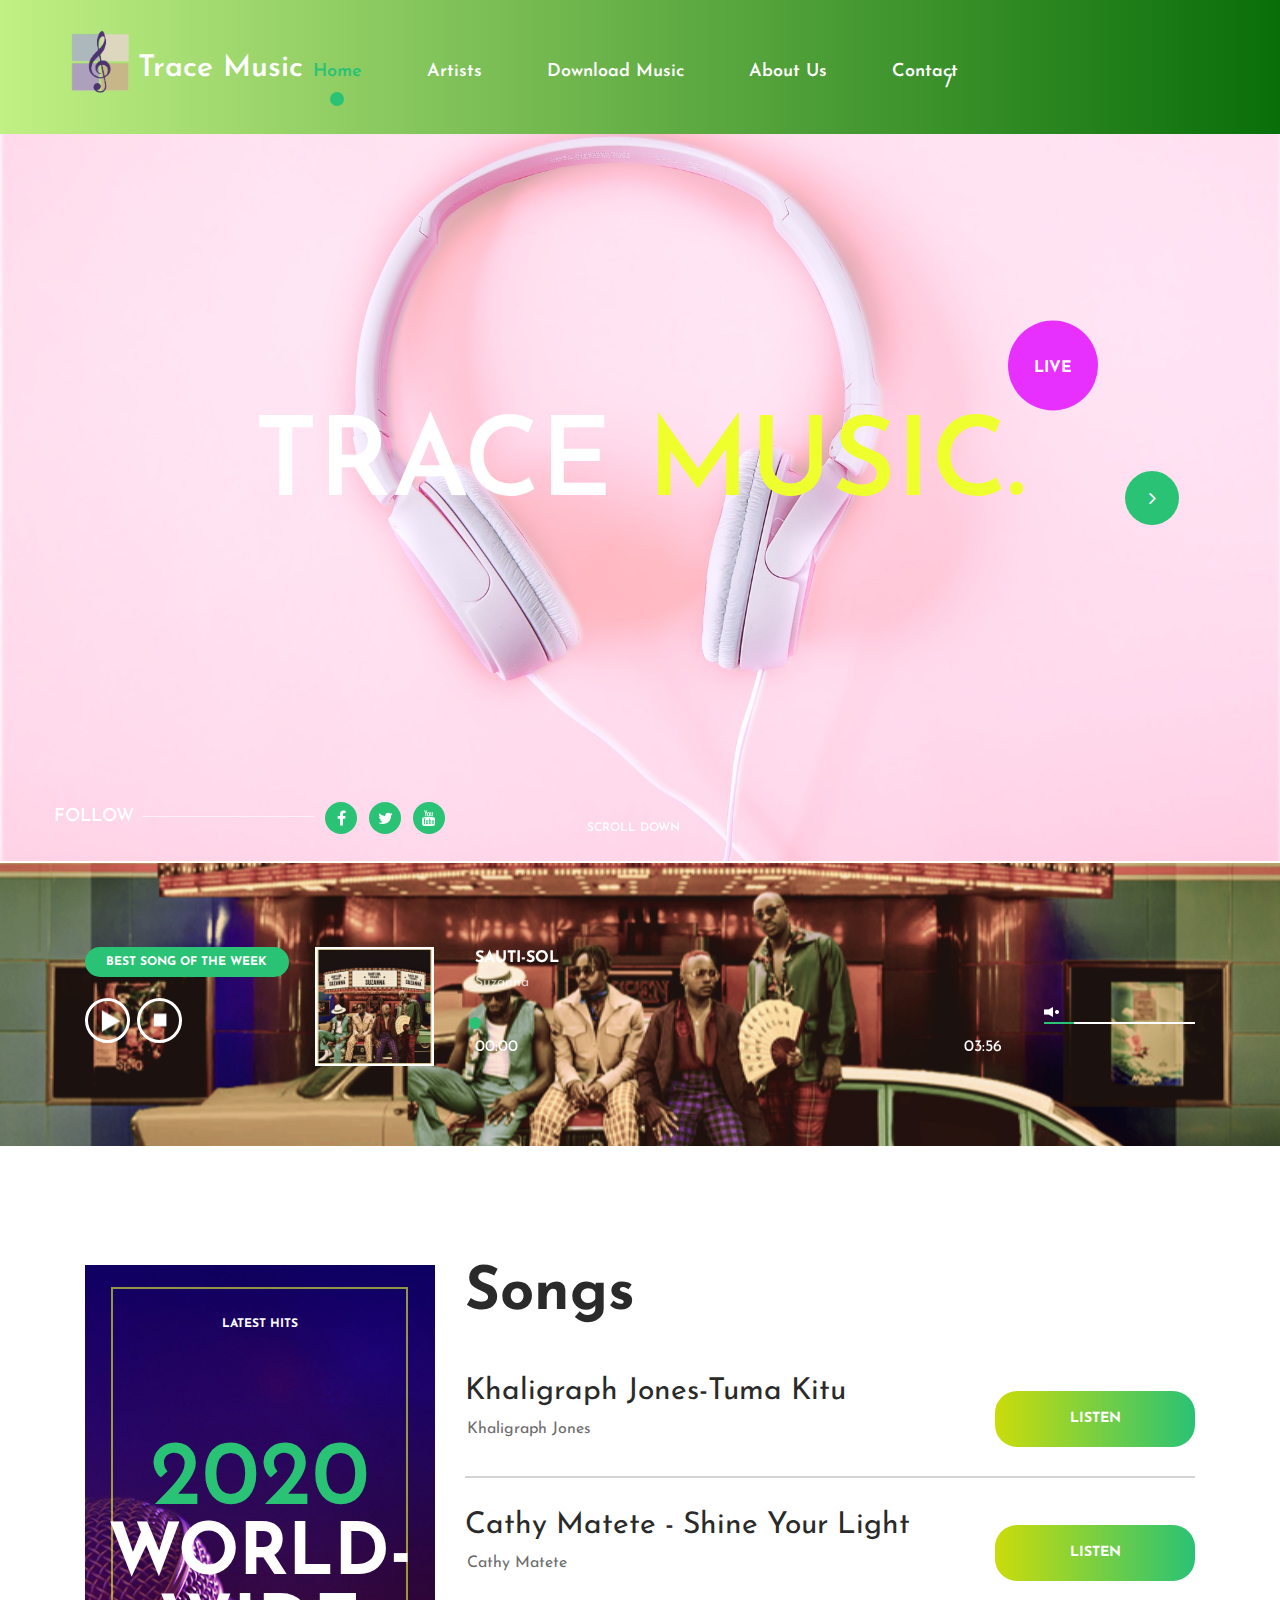
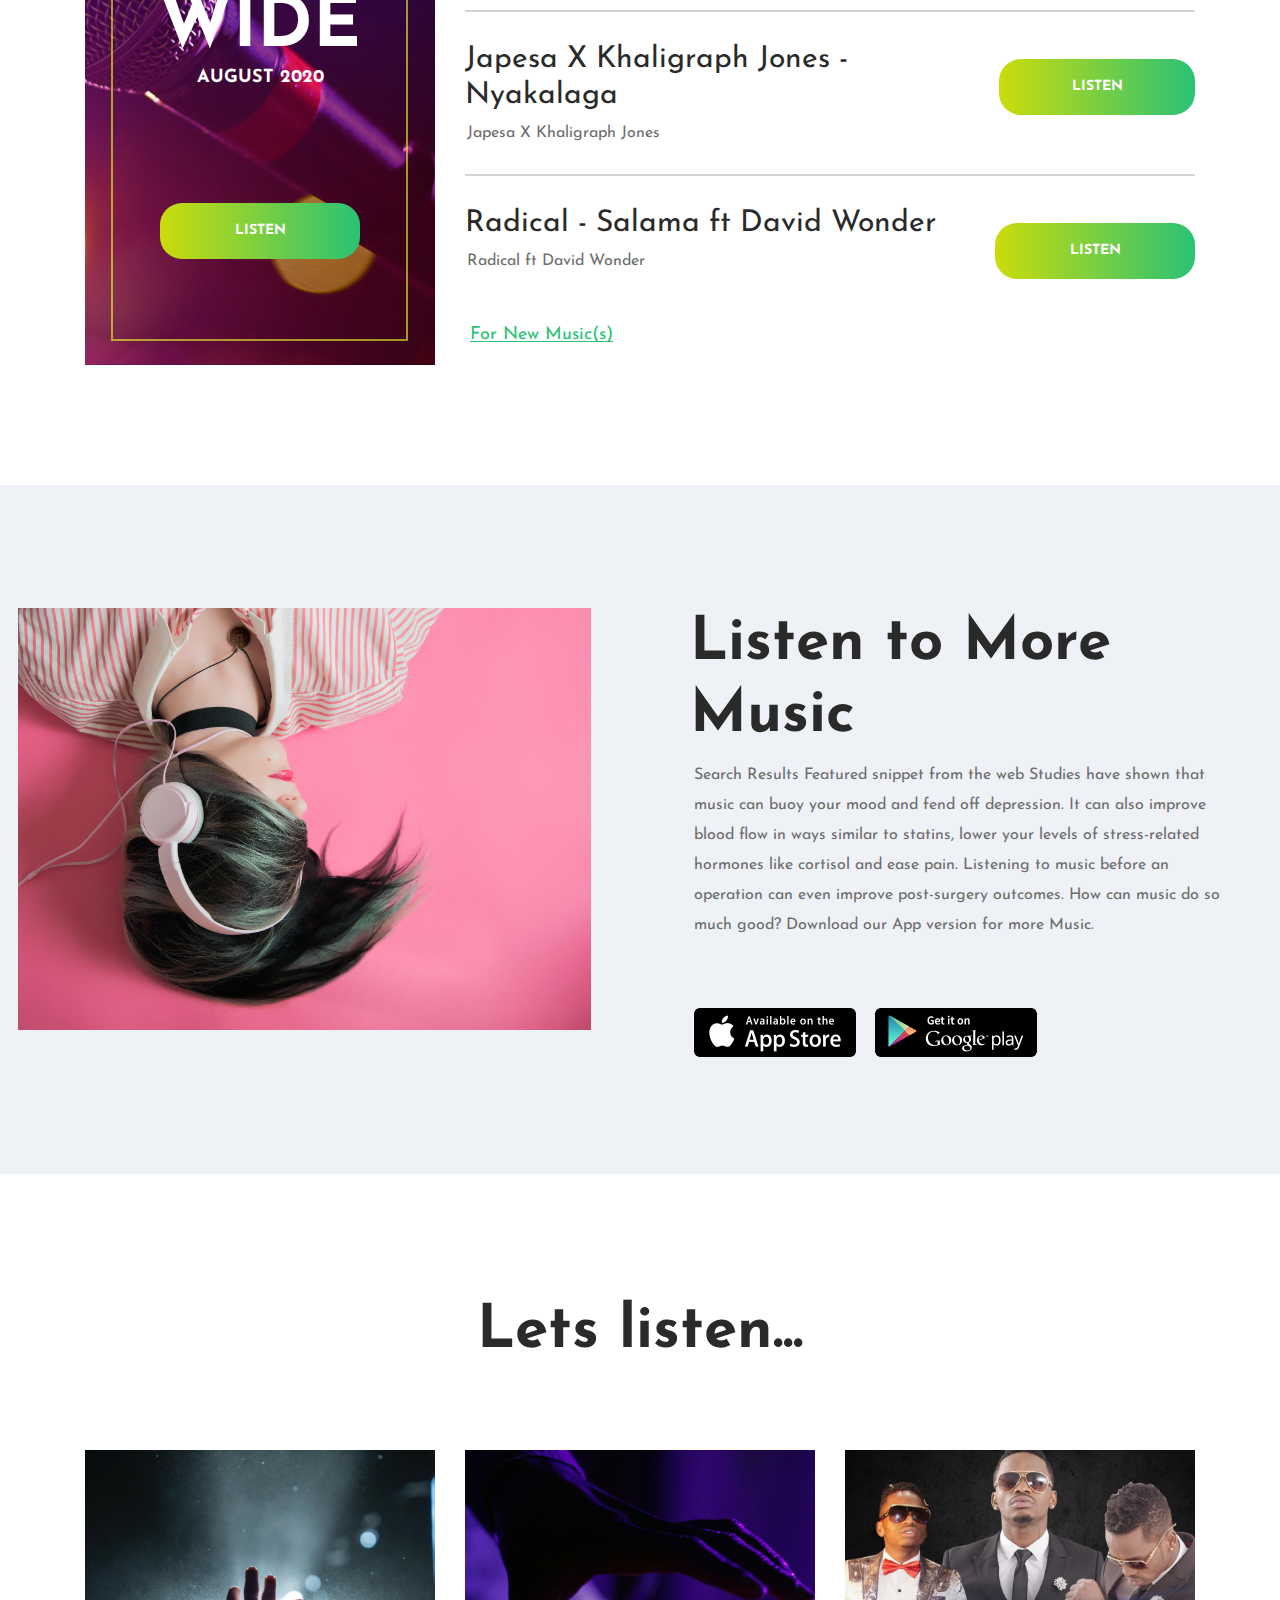
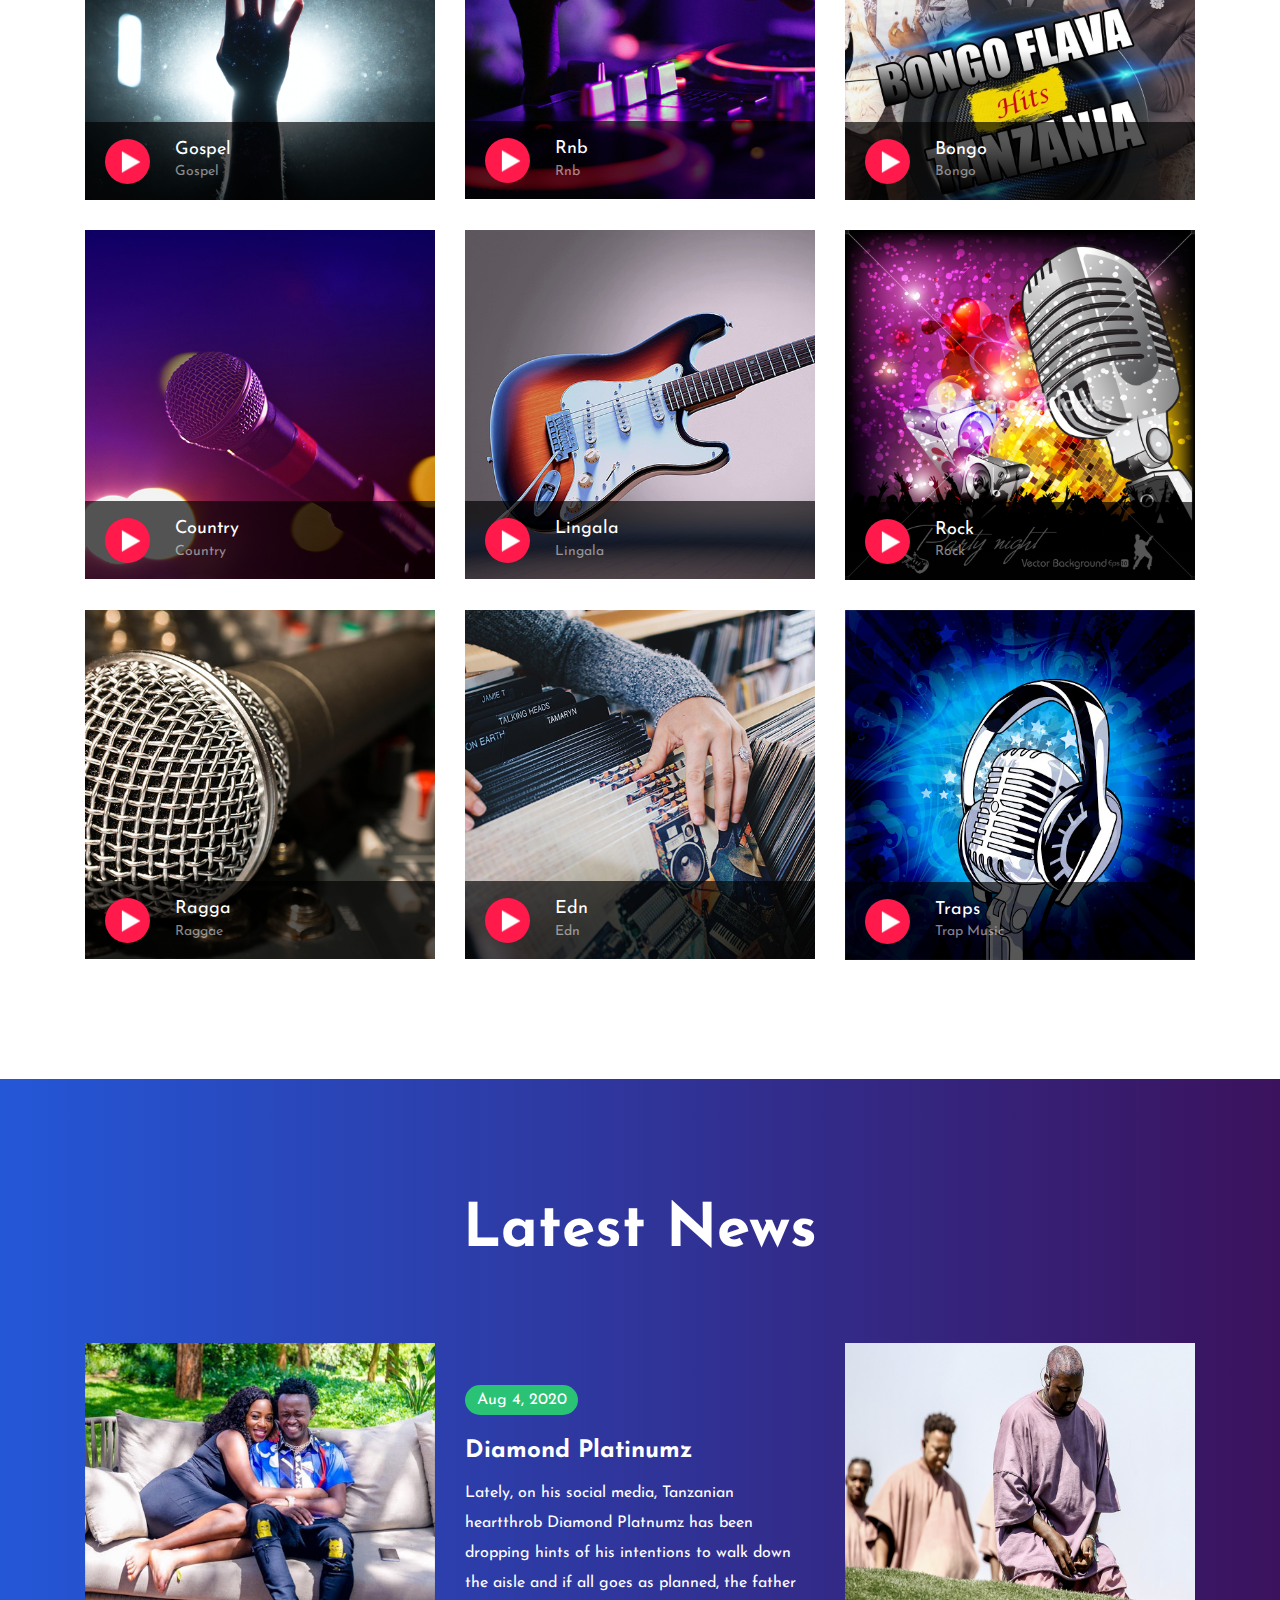
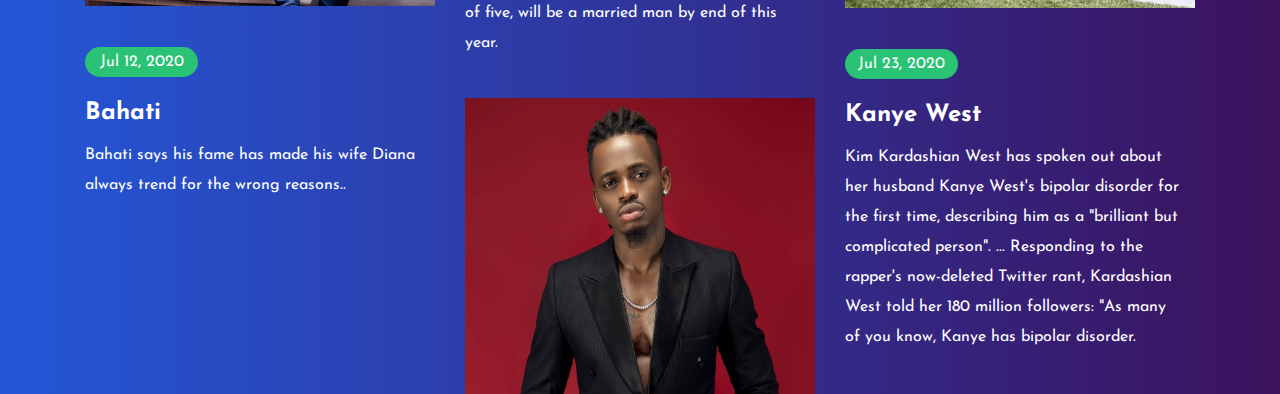
==== index.html @ adf9c8b3 "Update index.html" ====
<!DOCTYPE html>
<html lang="en">
<head>
<title>Music</title>
<meta charset="utf-8">
<meta http-equiv="X-UA-Compatible" content="IE=edge">
<meta name="description" content="Music template project">
<meta name="viewport" content="width=device-width, initial-scale=1">
<link rel="stylesheet" type="text/css" href="styles/bootstrap-4.1.2/bootstrap.min.css">
<link href="plugins/font-awesome-4.7.0/css/font-awesome.min.css" rel="stylesheet" type="text/css">
<link rel="stylesheet" type="text/css" href="plugins/OwlCarousel2-2.3.4/owl.carousel.css">
<link rel="stylesheet" type="text/css" href="plugins/OwlCarousel2-2.3.4/owl.theme.default.css">
<link rel="stylesheet" type="text/css" href="plugins/OwlCarousel2-2.3.4/animate.css">
<link rel="stylesheet" type="text/css" href="styles/main_styles.css">
<link rel="stylesheet" type="text/css" href="styles/responsive.css">
		<link href="//cdn-images.mailchimp.com/embedcode/classic-10_7.css" rel="stylesheet" type="text/css">
	</head>
	<body>
	
	<div class="super_container">
		
		<!-- Header -->
	
		<header class="header">
			<div class="container">
				<div class="row">
					<div class="col">
						<div class="header_content d-flex flex-row align-items-center justify-content-center">
	
							<!-- Logo -->
							<div class="logo">
								<a href="#" class="d-flex flex-row align-items-end justify-content-start">
									<img src="./images/music-logo-png-2338.png" height="70px" width="70px" >

									<!-- <span class="logo_bars d-flex flex-row align-items-end justify-content-between"><span></span><span></span><span></span><span></span><span></span></span> -->
									<span class="logo_text">Trace Music</span>
								</a>
							</div>
	
							<!-- Main Navigation -->
							<nav class="main_nav">
								<ul class="d-flex flex-row align-items-center justify-content-start">
									<li class="active"><a href="./index.html">Home</a></li>
									<li><a href="./artists.html">Artists</a></li>
									<li><a href="#">Download Music</a></li>
									<li><a href="./about.html">About Us</a></li>
									<li><a href="./contact.html">Contact</a></li>
								</ul>
								
						<!-- User area -->
						<div class="log_reg d-flex flex-row align-items-center justify-content-start">
							<ul class="d-flex flex-row align-items-start justify-content-start">
								<li><a href="#"></a></li>
								<li><a href="#"></a></li>
							</ul>

	
								<!-- Hamburger -->
								<div class="hamburger d-flex flex-column align-items-end justify-content-between"><div></div><div></div><div></div></div>
							</div>
						</div>
					</div>
				</div>
			</div>
		</header>
	
		<!-- Menu -->
	
		<div class="menu">
			<div class="menu_container">
				<div class="menu_background"></div>
				<div class="menu_close"><i class="fa fa-times" aria-hidden="true"></i></div>
				<div class="menu_content d-flex flex-column align-items-center justify-content-start">
					<nav class="menu_nav">
						<ul class="d-flex flex-column align-items-center justify-content-start">
							<li><a href="./index.html">Home</a></li>
							<li><a href="./artists.html">Artists</a></li>
							<li><a href="#">Download Music</a></li>
							<li><a href="./about.html">About Us</a></li>
							<li><a href="./contact.html">Contact</a></li>
						</ul>
					</nav>
				</div>
			</div>
		</div>
	
		<!-- Home -->
	
		<div class="home">
			
			<!-- Home Slider -->
			<div class="home_slider_container">
				<div class="owl-carousel owl-theme home_slider">
					
					<!-- Slide -->
					<div class="slide">
						<div class="background_image" style="background-image:url(images/A1.jpg)"></div>
						<div class="home_container">
							<div class="container">
								<div class="row">
									<div class="col">
										<div class="home_content">
											<div class="home_title_container text-center">
												<div class="home_title islive text-center"><h1>Trace <span>Music.</span></h1></div>
											</div>
										</div>
									</div>
								</div>
							</div>
						</div>
					</div>
	
					<!-- Slide -->
					<div class="slide">
						<div class="background_image" style="background-image:url(images/A2.jpg)"></div>
						<div class="home_container">
							<div class="container">
								<div class="row">
									<div class="col">
										<div class="home_content">
											<div class="home_title_container text-center">
												<div class="home_title islive text-center"><h1>Trace <span>Music.</span></h1></div>
											</div>
										</div>
									</div>
								</div>
							</div>
						</div>
					</div>
	
					<!-- Slide -->
					<div class="slide">
						<div class="background_image" style="background-image:url(images/A3.jpg)"></div>
						<div class="home_container">
							<div class="container">
								<div class="row">
									<div class="col">
										<div class="home_content">
											<div class="home_title_container text-center">
												<div class="home_title islive text-center"><h1>Trace <span>Music.</span></h1></div>
											</div>
										</div>
									</div>
								</div>
							</div>
						</div>
					</div>
	
				</div>
	
				<!-- Home Slider Navigation -->
				<div class="home_slider_nav"><i class="fa fa-angle-right" aria-hidden="true"></i></div>
	
				<!-- Home Social -->
				<div class="home_social">
					<div class="d-flex flex-row align-items-center justify-content-start">
						<div class="home_social_text">follow</div>
						<div class="home_social_list">
							<ul class="d-flex flex-row align-items-center justify-content-start">
								<li><a href="#"><i class="fa fa-facebook" aria-hidden="true"></i></a></li>
								<li><a href="#"><i class="fa fa-twitter" aria-hidden="true"></i></a></li>
								<li><a href="#"><i class="fa fa-youtube" aria-hidden="true"></i></a></li>
							</ul>
						</div>
					</div>
				</div>
	
				<!-- Scroll Down -->
				<div class="scroll_down scroll_down_link" data-scroll-to=".tours">
					<a href="#"></a>
					<div class="d-flex flex-row align-items-center justify-content-start">
						<div>scroll down</div>
						<div class="scroll_arrows d-flex flex-column align-items-start justify-content-start">
							<img src="images/arrow_down.png" alt="">
							<img src="images/arrow_down.png" alt="">
						</div>
					</div>
				</div>
	
			</div>
		</div>
	
		<!-- Song -->
	
		<div class="song">
			<div class="parallax_background parallax-window" data-parallax="scroll" data-image-src="images/suzan.png" data-speed="0.8"></div>
			<div class="container">
				<div class="row">
					<div class="col">
						<div class="song_content">
	
							<!-- Player -->
							<div class="single_player_container">
								<div class="single_player d-flex flex-row align-items-center justify-content-start">
									<div id="jplayer_1" class="jp-jplayer"></div>
									<div id="jp_container_1" class="jp-audio" role="application" aria-label="media player">
										<div class="jp-gui jp-interface d-flex flex-lg-row flex-column align-items-start justify-content-start">
	
											<!-- Player Controls -->
											<div class="player_controls_box d-flex flex-row align-items-start justify-content-start">
												<div class="order-lg-1 order-2">
													<div class="player_title">Best song of the Week</div>
													<div class="jp-controls-holder player_controls ml-auto d-flex flex-row align-items-start justify-content-start">
														<button class="jp-play player_button" tabindex="0"></button>
														<button class="jp-stop player_button" tabindex="0"></button>
													</div>
												</div>
												<div class="song_image ml-lg-auto order-lg-2 order-1"><img src="images/suzana.jpg" alt=""></div>
											</div>
	
											<!-- Progress Bar -->
											<div class="player_bars d-flex flex-row align-items-start justify-content-start">
												<div class="player_progress_box">
													<div class="jp-current-time" role="timer" aria-label="time">00:00</div>
													<div class="song_info">
														<div class="jp-artist" aria-label="title">Sauti-sol</div>
														<div class="jp-title" aria-label="title"></div>
													</div>
													<div class="jp-progress">
														<div class="jp-seek-bar">
															<div>
																<div class="jp-play-bar"><span></span></div>
															</div>
														</div>
													</div>
													<div class="jp-duration ml-auto" role="timer" aria-label="duration">03:57</div>
												</div>
	
												<!-- Volume Controls -->
												<div class="jp-volume-controls ml-lg-auto">
													<div class="mute_button">
														<button class="jp-mute" tabindex="0"></button>
													</div>
													<div class="d-flex flex-row align-items-center justify-content-start">
														<div class="jp-volume-bar">
															<div>
																<div class="jp-volume-bar-value"></div>
															</div>
														</div>
													</div>
												</div>
											</div>
											
										</div>
										<div class="jp-no-solution">
											<span>Update Required</span>
											To play the media you will need to either update your browser to a recent version or update your <a href="http://get.adobe.com/flashplayer/" target="_blank">Flash plugin</a>
										</div>
									</div>
								</div>
							</div>
	
						</div>
					</div>
				</div>
			</div>
		</div>
	
		<!-- New Heats -->
	
		<div class="tours">
			<div class="container">
				<div class="row row-lg-eq-height">
					
					<!-- Add -->
					<div class="col-lg-4 order-lg-1 order-2 tours_col">
						<div class="extra d-flex flex-column align-items-center justify-content-between">
							<div class="background_image" style="background-image:url(images/extra_1.jpg)"></div>
							<div class="extra_frame"></div>
							<div class="extra_text">Latest Hits</div>
							<div class="extra_title_container">
								<div class="extra_year">2020</div>
								<div class="extra_title">World-Wide</div>
								<div class="extra_subtitle">August 2020</div>
							</div>
							<div class="button extra_button"><a href="#">Listen</a></div>
						</div>
					</div>
	
					<!-- Tours Content -->
					<div class="col-lg-8 order-lg-2 order-1">
						<div class="tours_content">
							<div class="section_title"><h1>Songs</h1></div>
							<div class="tours_list_container">
								<ul class="tours_list">
	
									<!-- Tour -->
									<li class="d-flex flex-row align-items-start justify-content-start">
										<div class="tour_info">
											<div class="tour_date">Khaligraph Jones-Tuma Kitu</div>
											<div class="tour_name"><a href="#">Khaligraph Jones</a></div>
										</div>
										<div class="button tour_button ml-auto"><a href="#">Listen</a></div>
									</li>
	
									<!-- Tour -->
									<li class="d-flex flex-row align-items-start justify-content-start">
										<div class="tour_info">
											<div class="tour_date">Cathy Matete - Shine Your Light</div>
											<div class="tour_name"><a href="#">Cathy Matete</a></div>
										</div>
										<div class="button tour_button ml-auto"><a href="#">Listen</a></div>
									</li>
	
									<!-- Tour -->
									<li class="d-flex flex-row align-items-start justify-content-start">
										<div class="tour_info">
											<div class="tour_date">Japesa X Khaligraph Jones - Nyakalaga</div>
											<div class="tour_name"><a href="#">Japesa X Khaligraph Jones</a></div>
										</div>
										<div class="button tour_button ml-auto"><a href="#">Listen</a></div>
									</li>
	
									<!-- Tour -->
									<li class="d-flex flex-row align-items-start justify-content-start">
										<div class="tour_info">
											<div class="tour_date">Radical - Salama ft David Wonder</div>
											<div class="tour_name"><a href="#">Radical ft David Wonder</a></div>
										</div>
										<div class="button tour_button ml-auto"><a href="#">Listen</a></div>
									</li>
	
								</ul>
							</div>
							<div class="tours_link"><a href="#">For New Music(s)</a></div>
						</div>
					</div>
	
				</div>
			</div>
		</div>
	
		<!-- App -->
	
		<div class="app">
			<div class="container">
				<div class="row row-lg-eq-height">
					
					<!-- App Image -->
					<div class="col-lg-6 order-lg-1 order-2 app_col">
						<div class="app_image">
							<img src="images/elis.jpg" alt="">
						</div>
					</div>
	
					<!-- App Content -->
					<div class="col-lg-6 order-lg-2 order-1">
						<div class="app_content d-flex flex-column align-items-start justify-content-center">
							<div class="section_title"><h1>Listen to More Music</h1></div>
							<div class="app_text">
								<p>Search Results
									Featured snippet from the web
									Studies have shown that music can buoy your mood and fend off depression. 
									It can also improve blood flow in ways similar to statins, 
									lower your levels of stress-related hormones like cortisol and ease pain.
									 Listening to music before an operation can even improve post-surgery outcomes. 
									 How can music do so much good? Download our App version for more Music.</p>
							</div>
							<div class="stores d-flex flex-row align-items-start justify-content-start flex-wrap">
								<div class="store"><a href="#"><img src="images/appstore.png" alt=""></a></div>
								<div class="store"><a href="#"><img src="images/googleplay.png" alt=""></a></div>
							</div>
						</div>
					</div>
	
				</div>
			</div>
		</div>
	
		<!-- Featured -->
	
		<div class="featured">
			<div class="container">
				<div class="row">
					<div class="col">
						<div class="section_title text-center"><h1>Lets listen...</h1></div>
						<div class="featured_list">
							<div id="jplayer_2" class="jp-jplayer"></div>
							<div id="jp_container_2" class="jp-audio" role="application" aria-label="media player">
								<div class="jp-type-playlist">
									<div class="jp-playlist">
										<ul class="d-flex flex-row align-items-start justify-content-start flex-wrap">
											<li></li>
										</ul>
									</div>
									<div class="jp-no-solution">
										<span>Update Required</span>
										To play the media you will need to either update your browser to a recent version or update your <a href="http://get.adobe.com/flashplayer/" target="_blank">Flash plugin</a>
									</div>
								</div>
							</div>
						</div>
					</div>
				</div>
			</div>
		</div>
	
		<!-- News -->
	
		<div class="news">
			<div class="container">
				<div class="row">
					<div class="col">
						<div class="section_title"><h1>Latest News</h1></div>
					</div>
				</div>
				<div class="row news_row">
					
					<!-- News Post -->
					<div class="col-xl-4 col-md-6">
						<div class="news_post image_top">
							<div class="news_post_image"><img src="images/bahati.jpg" alt=""></div>
							<div class="news_post_content">
								<div class="news_post_date"><a href="#">Jul 12, 2020</a></div>
								<div class="news_post_title"><a href="#">Bahati</a></div>
								<div class="news_post_text">
									<p>Bahati says his fame has made his wife Diana always trend for the wrong reasons..</p>
								</div>
							</div>
						</div>
					</div>
	
					<!-- News Post -->
					<div class="col-xl-4 col-md-6">
						<div class="news_post image_bottom d-flex flex-column align-items-start justify-content-start">
							<div class="news_post_content order-md-1 order-2">
								<div class="news_post_date"><a href="#">Aug 4, 2020</a></div>
								<div class="news_post_title"><a href="#">Diamond Platinumz</a></div>
								<div class="news_post_text">
									<p>Lately, on his social media, Tanzanian heartthrob Diamond Platnumz has been dropping hints of his intentions to walk down the aisle and if all goes as planned, the father of five, will be a married man by end of this year.</p>
								</div>
							</div>
							<div class="news_post_image order-md-2 order-1"><img src="images/diamond.jpg" alt="" height="300px" width="350px" ></div>
						</div>
					</div>
	
					<!-- News Post -->
					<div class="col-xl-4 col-md-6">
						<div class="news_post image_top">
							<div class="news_post_image"><img src="images/Kanye.jpg" alt="" height="265px" ></div>
							<div class="news_post_content">
								<div class="news_post_date"><a href="#">Jul 23, 2020</a></div>
								<div class="news_post_title"><a href="#">Kanye West</a></div>
								<div class="news_post_text">
									<p> Kim Kardashian West has spoken out about her husband Kanye West's bipolar disorder for the first time, describing him as a "brilliant but complicated person". ... Responding to the rapper's now-deleted Twitter rant, Kardashian West told her 180 million followers: "As many of you know, Kanye has bipolar disorder.</p>
								</div>
							</div>
						</div>
					</div>
	
				</div>
			</div>
		</div>
	
		<!-- Newsletter -->
	
		<div class="newsletter">
			<div class="container">
				<div class="row">
	
					<!-- Newsletter Content -->
					<div class="col-xl-6">
						<div class="newsletter_content">
							<div class="section_title"><h1>Subscribe & Follow</h1></div>
							<div class="newsletter_text">
								<p>For more latest Songs & News.</p>
							</div>
						</div>
					</div>
	
					<!-- Newsletter Form -->
					<div class="col-xl-6 nl_col">
						<div class="newsletter_form_container d-flex flex-column align-items-start justify-content-end">
							<form class="newsletter_form" id="newsletter_form" action="https://gmail.us17.list-manage.com/subscribe/post?u=3d4087a018fce407a1837aebe&amp;id=153ac9eb6b" method="post" id="mc-embedded-subscribe-form" name="mc-embedded-subscribe-form" class="validate" target="_blank" novalidate>
								<div class="d-flex flex-row align-items-start justify-content-between">
									<input type="email" class="newsletter_input" placeholder="Your E-mail" required="required" value="" name="EMAIL" class="required email" id="mce-EMAIL">
									<button class="button newsletter_button"><span>subscribe</span></button>
								</div>
							</form>
						</div>
					</div>
	
				</div>
			</div>
		</div>
	
		<!-- Footer -->
	
		<footer class="footer">
			<div class="background_image" style="background-image:url(images/Sauti-sol-5.jpg)"></div>
			<div class="footer_content">
				<div class="container">
					<div class="row">
						<div class="col text-center">
	
							<!-- Logo -->
							<div class="logo">
								<a href="#" class="d-flex flex-row align-items-end justify-content-start">
									<img src="./about-images/oooh.png" height="70px" width="70px" style="padding-bottom: -20px;">
									<span class="logo_text">Trace Music</span>
								</a>
							</div>
	
							<!-- Footer Social -->
							<div class="footer_social">
								<ul class="d-flex flex-row align-items-center justify-content-center">
									<li><a href="#"><i class="fa fa-pinterest" aria-hidden="true"></i></a></li>
									<li><a href="#"><i class="fa fa-facebook" aria-hidden="true"></i></a></li>
									<li><a href="#"><i class="fa fa-twitter" aria-hidden="true"></i></a></li>
									<li><a href="#"><i class="fa fa-dribbble" aria-hidden="true"></i></a></li>
									<li><a href="#"><i class="fa fa-behance" aria-hidden="true"></i></a></li>
								</ul>
							</div>
						</div>
					</div>
				</div>
			</div>
			<div class="footer_bar">
				<div class="container">
					<div class="row">
						<div class="col">
							<div class="copyright text-center"><!-- Link back to Colorlib can't be removed. Template is licensed under CC BY 3.0. -->
								Copyright &copy;<script>document.write(new Date().getFullYear());</script> All rights reserved | This Website is made with <i class="fa fa-heart-o" aria-hidden="true"></i> Team <a href="https://github.com/Joseph-Odhiambo" target="_blank">Trace Music</a>
								<!-- Link back to Colorlib can't be removed. Template is licensed under CC BY 3.0. --></div>
						</div>
					</div>
				</div>
			</div>
				
		</footer>
	</div>
	  
	<!-- Optional JavaScript -->
	<!-- jQuery first, then Popper.js, then Bootstrap JS -->
	<script src="https://code.jquery.com/jquery-3.3.1.slim.min.js" integrity="sha384-q8i/X+965DzO0rT7abK41JStQIAqVgRVzpbzo5smXKp4YfRvH+8abtTE1Pi6jizo" crossorigin="anonymous"></script>
	<script src="https://cdnjs.cloudflare.com/ajax/libs/popper.js/1.14.7/umd/popper.min.js" integrity="sha384-UO2eT0CpHqdSJQ6hJty5KVphtPhzWj9WO1clHTMGa3JDZwrnQq4sF86dIHNDz0W1" crossorigin="anonymous"></script>
	<script src="https://stackpath.bootstrapcdn.com/bootstrap/4.3.1/js/bootstrap.min.js" integrity="sha384-JjSmVgyd0p3pXB1rRibZUAYoIIy6OrQ6VrjIEaFf/nJGzIxFDsf4x0xIM+B07jRM" crossorigin="anonymous"></script>

<script src="./js/jquery-3.3.1.min.js"></script>
<script src="plugins/greensock/TweenMax.min.js"></script>
<script src="plugins/greensock/TimelineMax.min.js"></script>
<script src="plugins/scrollmagic/ScrollMagic.min.js"></script>
<script src="plugins/greensock/animation.gsap.min.js"></script>
<script src="plugins/greensock/ScrollToPlugin.min.js"></script>
<script src="plugins/OwlCarousel2-2.3.4/owl.carousel.js"></script>
<script src="plugins/jPlayer/jquery.jplayer.min.js"></script>
<script src="plugins/jPlayer/jplayer.playlist.min.js"></script>
<script src="plugins/easing/easing.js"></script>
<script src="plugins/progressbar/progressbar.min.js"></script>
<script src="plugins/parallax-js-master/parallax.min.js"></script>
<script src="plugins/scrollTo/jquery.scrollTo.min.js"></script>
<script src="./js/custom.js"></script>
</body>
</html>
---- styles/main_styles.css ----
@charset "utf-8";
/* CSS Document */

/******************************

[Table of Contents]

1. Fonts
2. Body and some general stuff
3. Header
4. Menu
5. Home
6. Song
7. Tours
8. App
9. Featured
10. News
11. Newsletter
12. Footer


******************************/

/***********
1. Fonts
***********/

@import url('https://fonts.googleapis.com/css?family=Josefin+Sans:300,400,600,700');

/*********************************
2. Body and some general stuff
*********************************/

*
{
	margin: 0;
	padding: 0;
	-webkit-font-smoothing: antialiased;
	-webkit-text-shadow: rgba(0,0,0,.01) 0 0 1px;
	text-shadow: rgba(0,0,0,.01) 0 0 1px;
}
body
{
	font-family: 'Josefin Sans', sans-serif;
	font-size: 14px;
	font-weight: 400;
	background: #FFFFFF;
	color: #a5a5a5;
}
div
{
	display: block;
	position: relative;
	-webkit-box-sizing: border-box;
    -moz-box-sizing: border-box;
    box-sizing: border-box;
}
ul
{
	list-style: none;
	margin-bottom: 0px;
}
p
{
	font-family: 'Josefin Sans', sans-serif;
	font-size: 16px;
	line-height: 1.875;
	font-weight: 400;
	color: #6d6d6d;
	-webkit-font-smoothing: antialiased;
	-webkit-text-shadow: rgba(0,0,0,.01) 0 0 1px;
	text-shadow: rgba(0,0,0,.01) 0 0 1px;
}
p a
{
	display: inline;
	position: relative;
	color: inherit;
	border-bottom: solid 1px #ffa07f;
	-webkit-transition: all 200ms ease;
	-moz-transition: all 200ms ease;
	-ms-transition: all 200ms ease;
	-o-transition: all 200ms ease;
	transition: all 200ms ease;
}
p:last-of-type
{
	margin-bottom: 0;
}
a
{
	-webkit-transition: all 200ms ease;
	-moz-transition: all 200ms ease;
	-ms-transition: all 200ms ease;
	-o-transition: all 200ms ease;
	transition: all 200ms ease;
}
a, a:hover, a:visited, a:active, a:link
{
	text-decoration: none;
	-webkit-font-smoothing: antialiased;
	-webkit-text-shadow: rgba(0,0,0,.01) 0 0 1px;
	text-shadow: rgba(0,0,0,.01) 0 0 1px;
}
p a:active
{
	position: relative;
	color: #FF6347;
}
p a:hover
{
	color: #FFFFFF;
	background: #ffa07f;
}
p a:hover::after
{
	opacity: 0.2;
}
::selection
{
	background: rgba(42,194,117,0.9);
	color: #ffffff;
}
h1{font-size: 48px;}
h2{font-size: 36px;}
h3{font-size: 24px;}
h4{font-size: 18px;}
h5{font-size: 14px;}
h1, h2, h3, h4, h5, h6
{
	font-family: 'Josefin Sans', sans-serif;
	-webkit-font-smoothing: antialiased;
	-webkit-text-shadow: rgba(0,0,0,.01) 0 0 1px;
	text-shadow: rgba(0,0,0,.01) 0 0 1px;
	line-height: 1.2;
	color: #2a2a2a;
	font-weight: 700;
}
img
{
	max-width: 100%;
}
button:active
{
	outline: none;
}
.form-control
{
	color: #db5246;
}
section
{
	display: block;
	position: relative;
	box-sizing: border-box;
}
.clear
{
	clear: both;
}
.clearfix::before, .clearfix::after
{
	content: "";
	display: table;
}
.clearfix::after
{
	clear: both;
}
.clearfix
{
	zoom: 1;
}
.float_left
{
	float: left;
}
.float_right
{
	float: right;
}
.trans_200
{
	-webkit-transition: all 200ms ease;
	-moz-transition: all 200ms ease;
	-ms-transition: all 200ms ease;
	-o-transition: all 200ms ease;
	transition: all 200ms ease;
}
.trans_300
{
	-webkit-transition: all 300ms ease;
	-moz-transition: all 300ms ease;
	-ms-transition: all 300ms ease;
	-o-transition: all 300ms ease;
	transition: all 300ms ease;
}
.trans_400
{
	-webkit-transition: all 400ms ease;
	-moz-transition: all 400ms ease;
	-ms-transition: all 400ms ease;
	-o-transition: all 400ms ease;
	transition: all 400ms ease;
}
.trans_500
{
	-webkit-transition: all 500ms ease;
	-moz-transition: all 500ms ease;
	-ms-transition: all 500ms ease;
	-o-transition: all 500ms ease;
	transition: all 500ms ease;
}
.fill_height
{
	height: 100%;
}
.super_container
{
	width: 100%;
	overflow: hidden;
}
.prlx_parent
{
	overflow: hidden;
}
.prlx
{
	height: 130% !important;
}
.parallax-window
{
    min-height: 400px;
    background: transparent;
}
.parallax_background
{
	position: absolute;
	top: 0;
	left: 0;
	width: 100%;
	height: 100%;
}
.background_image
{
	position: absolute;
	top: 0;
	left: 0;
	width: 100%;
	height: 100%;
	background-repeat: no-repeat;
	background-size: cover;
	background-position: center center;
}
.nopadding
{
	padding: 0px !important;
}
.owl-carousel,
.owl-carousel .owl-stage-outer,
.owl-carousel .owl-stage,
.owl-carousel .owl-item
{
	height: 100%;
}
.slide
{
	height: 100%;
}
.button
{
	position: relative;
	overflow: hidden;
	width: 200px;
    height: 56px;
    border-radius: 22px;
    border: none;
    outline: none;
    cursor: pointer;
    text-align: center;
}
.button::after
{
	display: block;
	position: absolute;
	top: 0;
	left: -100%;
	width: 200%;
	height: 100%;
	background-color: #2ac275;
	background-image: linear-gradient(to right, #2ac275, #cbdc0b, #2ac275);
	background: #2ac275;
	background: linear-gradient(to right, #2ac275, #cbdc0b, #2ac275);
	content: '';
	z-index: 0;
	-webkit-transition: all 400ms ease;
	-moz-transition: all 400ms ease;
	-ms-transition: all 400ms ease;
	-o-transition: all 400ms ease;
	transition: all 400ms ease;
}
.button:hover::after
{
	left: 0;
}
.button a
{
	position: relative;
	font-size: 14px;
    font-weight: 700;
    color: #ffffff;
    text-transform: uppercase;
    z-index: 1;
    line-height: 56px;
}
.button span
{
	position: relative;
	font-size: 14px;
    font-weight: 700;
    color: #ffffff;
    line-height: 56px;
    text-transform: uppercase;
	z-index: 1;
}
.section_title h1
{
	font-size: 60px;
}

/*********************************
3. Header
*********************************/

.header
{
	position: fixed;
	top: 0;
	left: 0;
	width: 100%;
	background-color: #3b125d;
	background-image: linear-gradient(to right, #2457d7, #3b125d);
	background: #3b125d;
	background: linear-gradient(to right, #c1f084, #096e09);
	z-index: 100;
}
/*Header gradient bottom border*/
.header::after
{
	position: absolute;
	left: 0;
	bottom: 0;
	width: 100%;
	height: 2px;
	content: '';
	background-color: #2ac275;
	background-image: linear-gradient(to right, #c1f084, #096e09);
	background: #2ac275;
	background: linear-gradient(to right, #c1f084, #096e09);
}
.header_content
{
	width: calc(100% + 30px);
	left: -20px;
	height: 134px;
	-webkit-transition: all 400ms ease;
	-moz-transition: all 400ms ease;
	-ms-transition: all 400ms ease;
	-o-transition: all 400ms ease;
	transition: all 400ms ease;
}
.header.scrolled .header_content
{
	height: 75px;

}
.logo
{
	position: absolute;
	left: 0;
	top: 46%;
	-webkit-transform: translateY(-50%);
	-moz-transform: translateY(-50%);
	-ms-transform: translateY(-50%);
	-o-transform: translateY(-50%);
	transform: translateY(-50%);
}
.logo_bars
{
	width: 41px;
	height: 30px;
}
.logo_bars > span
{
	width: 6px;
}
.logo_bars > span:first-of-type,
.logo_bars > span:last-of-type
{
	height: 40px;
	background: #ff2d37;
}
.logo_bars > span:nth-child(2),
.logo_bars > span:nth-child(4)
{
	height: 20px;
	background: #2ac275;
}
.logo_bars > span:nth-child(3)
{
	height: 30px;
	background: #3060fe;

}
.logo_text
{
	line-height: 0.75;
	font-size: 30px;
	font-weight: 600;
	color: #ffffff;
	margin-left: 3px;
	-webkit-transform: translateY(4px);
	-moz-transform: translateY(4px);
	-ms-transform: translateY(4px);
	-o-transform: translateY(4px);
	transform: translateY(4px);
	margin-bottom: 20px;
}
.main_nav
{
	-webkit-transform: translateY(5px);
	-moz-transform: translateY(5px);
	-ms-transform: translateY(5px);
	-o-transform: translateY(5px);
	transform: translateY(5px);
}
.main_nav ul li
{
	position: relative;
}
.main_nav ul li:not(:last-of-type)
{
	margin-right: 65px;
}
.main_nav ul li a
{
	font-size: 18px;
	font-weight: 600;
	color: #ffffff;
}
.main_nav ul li a:hover,
.main_nav ul li.active a
{
	color: #2ac275;
}
.main_nav ul li.active::after
{
	position: absolute;
	left: 50%;
	-webkit-transform: translateX(-50%);
	-moz-transform: translateX(-50%);
	-ms-transform: translateX(-50%);
	-o-transform: translateX(-50%);
	transform: translateX(-50%);
	bottom: -20px;
	width: 14px;
	height: 14px;
	background: #2ac275;
	border-radius: 50%;
	content: '';
	-webkit-transition: all 400ms ease;
	-moz-transition: all 400ms ease;
	-ms-transition: all 400ms ease;
	-o-transition: all 400ms ease;
	transition: all 400ms ease;
}
.header.scrolled .main_nav ul li.active::after
{
	bottom: -10px;
	width: 10px;
	height: 10px;
}
.log_reg
{
	position: absolute;
	top: 44%;
	right: 0;
	flex: 0 0 auto;
}
.header.scrolled .log_reg
{
	top: 50%;
	-webkit-transform: translateY(-50%);
	-moz-transform: translateY(-50%);
	-ms-transform: translateY(-50%);
	-o-transform: translateY(-50%);
	transform: translateY(-50%);
}
.log_reg ul
{
	display: block;
}
.log_reg ul li
{
	position: relative;
}
.log_reg ul li:not(:last-of-type)
{
	padding-right: 18px;
	margin-right: 1px;
}
.log_reg ul li:not(:last-of-type)::after
{
	position: absolute;
	top: 0;
	right: 0;
	content: '/';
	font-size: 18px;
	font-weight: 600;
	color: #ffffff;
	margin-left: 5px;
	margin-right: 5px;
}
.log_reg ul li a
{
	font-size: 18px;
	font-weight: 600;
	color: #ffffff;
}
.log_reg ul li a:hover
{
	color: #2e439e;
}
.hamburger
{
	display: none !important;
	margin-left: 25px;
	width: 34px;
	height: 16px;
	padding: 2px;
	cursor: pointer;
	flex: 0 0 auto;
}
.hamburger > div
{
	background: #ffffff;
	height: 2px;
	-webkit-transition: all 300ms ease;
	-moz-transition: all 300ms ease;
	-ms-transition: all 300ms ease;
	-o-transition: all 300ms ease;
	transition: all 300ms ease;
}
.hamburger > div:first-child
{
	width: 100%;
}
.hamburger > div:nth-child(2)
{
	width: 50%;
}
.hamburger > div:nth-child(3)
{
	width: 75%;
}
.hamburger:hover > div
{
	width: 100%;
}
/*.hamburger:hover > div:first-child
{
	background: #e830fe;
}
.hamburger:hover > div:nth-child(2)
{
	background: #2ac275;
}
.hamburger:hover > div:nth-child(3)
{
	background: #eeff2d;
}*/

/*********************************
4. Menu
*********************************/

.menu
{
	position: fixed;
	top: 0;
	left: 0;
	width: 100vw;
	height: 100vh;
	z-index: 101;
	visibility: hidden;
	opacity: 0;
	-webkit-transition: all 400ms ease;
	-moz-transition: all 400ms ease;
	-ms-transition: all 400ms ease;
	-o-transition: all 400ms ease;
	transition: all 400ms ease;
}
.menu.active
{
	visibility: visible;
	opacity: 1;
}
.menu_container
{
	width: 100%;
	height: 100%;
}
.menu_background
{
	position: absolute;
	top: 0;
	left: 0;
	width: 100%;
	height: 100%;
	background-color: #3b125d;
	background-image: linear-gradient(to right, #2457d7, #3b125d);
	background: #3b125d;
	background: linear-gradient(to right, #2457d7, #3b125d);
	opacity: 0.95;
}
.menu_close
{
	position: absolute;
	top: 50px;
	right: 50px;
	cursor: pointer;
}
.menu_close i
{
	font-size: 22px;
	color: #ffffff;
}
.menu_content
{
	position: absolute;
	top: 40%;
	-webkit-transform: translateY(-50%);
	-moz-transform: translateY(-50%);
	-ms-transform: translateY(-50%);
	-o-transform: translateY(-50%);
	transform: translateY(-50%);
	left: 0;
	width: 100%;
}
.menu_nav ul li
{
	position: relative;
	display: inline-block;
	
}
.menu_nav ul li::after
{
	display: block;
	position: absolute;
	top: 53%;
	-webkit-transform: translateY(-50%);
	-moz-transform: translateY(-50%);
	-ms-transform: translateY(-50%);
	-o-transform: translateY(-50%);
	transform: translateY(-50%);
	left: 0;
	width: 0;
	height: 3px;
	background: #ffffff;
	content: '';
	z-index: 1;
	-webkit-transition: all 400ms ease;
	-moz-transition: all 400ms ease;
	-ms-transition: all 400ms ease;
	-o-transition: all 400ms ease;
	transition: all 400ms ease;
}
.menu_nav ul li:hover::after
{
	width: 100%;
}
.menu_nav ul li a
{
	font-size: 36px;
	font-weight: 400;
	color: #ffffff;
}

/*********************************
5. Home
*********************************/

.home
{
	height: 863px;
	border-bottom: solid 2px #ffffff;
}
.home_slider_container
{
	width: 100%;
	height: 100%;
}
.home_container
{
	position: absolute;
	top: 50%;
	-webkit-transform: translateY(-50%);
	-moz-transform: translateY(-50%);
	-ms-transform: translateY(-50%);
	-o-transform: translateY(-50%);
	transform: translateY(-50%);
	left: 0px;
	width: 100%;
}
.home_title
{
	display: inline-block;
	position: relative;
	padding-top: 81px;
}
.home_title.islive::after
{
	display: block;
	position: absolute;
	top: 0;
	right: -72px;
	width: 90px;
	height: 90px;
	border-radius: 50%;
	background: #e830fe;
	content: 'live';
	line-height: 95px;
	font-size: 16px;
	font-weight: 700;
	color: #ffffff;
	text-transform: uppercase;
}
.home_title h1
{
	font-size: 110px;
	font-weight: 600;
	color: #ffffff;
	text-transform: uppercase;
}
.home_title h1 span
{
	color: #eeff2d;
}
.tickets_form_container
{
	margin-top: 40px;
	padding-left: 150px;
	padding-right: 150px;
}
.tickets_form
{
	display: block;
}
.tickets_form_inputs
{
	width: calc(100% - 213px);
}
.tickets_form_input
{
	position: relative;
	width: calc((100% - 16px) / 2);
	height: 56px;
	border-radius: 22px;
	border: solid 2px #ffffff;
	background: rgba(255,255,255,0.14);
	cursor: pointer;
	color: #ffffff;
	padding-left: 37px;
	outline: none;
}
.tickets_form_input::-webkit-input-placeholder
{
	font-size: 16px !important;
	font-weight: 600 !important;
	color: #FFFFFF !important;
}
.tickets_form_input:-moz-placeholder
{
	font-size: 16px !important;
	font-weight: 600 !important;
	color: #FFFFFF !important;
}
.tickets_form_input::-moz-placeholder
{
	font-size: 16px !important;
	font-weight: 600 !important;
	color: #FFFFFF !important;
} 
.tickets_form_input:-ms-input-placeholder
{ 
	font-size: 16px !important;
	font-weight: 600 !important;
	color: #FFFFFF !important;
}
.tickets_form_input::input-placeholder
{
	font-size: 16px !important;
	font-weight: 600 !important;
	color: #FFFFFF !important;
}
.custom_dropdown_selected
{
	width: 100%;
	height: 100%;
	line-height: 56px;
	font-size: 16px;
	font-weight: 600;
	color: #ffffff;
	line-height: 54px;
}
.custom_dropdown ul
{
	position: absolute;
	left: 0;
	top: calc(100% + 20px);
	padding-left: 37px;
	background: #ffffff;
	width: 100%;
	padding-top: 20px;
	padding-right: 20px;
	padding-bottom: 17px;
	border-radius: 22px;
	visibility: hidden;
	opacity: 0;
	-webkit-transition: all 200ms ease;
	-moz-transition: all 200ms ease;
	-ms-transition: all 200ms ease;
	-o-transition: all 200ms ease;
	transition: all 200ms ease;
}
.custom_dropdown.active ul
{
	visibility: visible;
	opacity: 1;
	top: 100%;
}
.custom_dropdown ul li:not(:last-of-type)
{
	margin-bottom: 7px;
}
.custom_dropdown ul li
{
	font-size: 16px;
	font-weight: 600;
	color: #000000;
	-webkit-transition: all 200ms ease;
	-moz-transition: all 200ms ease;
	-ms-transition: all 200ms ease;
	-o-transition: all 200ms ease;
	transition: all 200ms ease;
}
.custom_dropdown ul li:hover
{
	color: #2e9e7a;
}
.tickets_form_button
{
	width: 200px;
	height: 56px;
	border-radius: 22px;
	border: none;
	outline: none;
	font-size: 14px;
	font-weight: 700;
	color: #ffffff;
	text-transform: uppercase;
	cursor: pointer;
	
}
.tickets_form_button span
{
	position: relative;
	z-index: 1;
}
.home_slider_nav
{
	position: absolute;
	top: calc(50% + 67px);
	-webkit-transform: translateY(-50%);
	-moz-transform: translateY(-50%);
	-ms-transform: translateY(-50%);
	-o-transform: translateY(-50%);
	transform: translateY(-50%);
	right: 101px;
	width: 54px;
	height: 54px;
	border-radius: 50%;
	background: #2ac275;
	z-index: 1;
	cursor: pointer;
	text-align: center;
	-webkit-transition: all 200ms ease;
	-moz-transition: all 200ms ease;
	-ms-transition: all 200ms ease;
	-o-transition: all 200ms ease;
	transition: all 200ms ease;
}
.home_slider_nav i
{
	font-size: 20px;
	line-height: 54px;
	color: #ffffff;
	-webkit-transition: all 200ms ease;
	-moz-transition: all 200ms ease;
	-ms-transition: all 200ms ease;
	-o-transition: all 200ms ease;
	transition: all 200ms ease;
}
.home_slider_nav:hover
{
	background: #eeff2d;
}
.home_slider_nav:hover i
{
	color: #2ac275;
}
.home_social
{
	position: absolute;
	left: 54px;
	bottom: 27px;
	z-index: 1;
}
.home_social_text
{
	font-size: 18px;
	font-weight: 600;
	color: #ffffff;
	text-transform: uppercase;
	padding-right: 180px;
	line-height: 0.75;
	margin-right: 11px;
}
.home_social_text::after
{
	display: block;
	position: absolute;
	top: 5px;
	right: 0;
	width: 172px;
	height: 1px;
	background: rgba(255,255,255,0.63);
	content: '';
}
.home_social_list ul li
{
	width: 32px;
	height: 32px;
	border-radius: 50%;
	background: #2ac275;
	text-align: center;
	-webkit-transition: all 200ms ease;
	-moz-transition: all 200ms ease;
	-ms-transition: all 200ms ease;
	-o-transition: all 200ms ease;
	transition: all 200ms ease;
}
.home_social_list ul li:not(:last-of-type)
{
	margin-right: 12px;
}
.home_social_list ul li:hover
{
	background: #eeff2d;
}
.home_social_list ul li a
{
	display: block;
	height: 100%;
}
.home_social_list ul li a i
{
	font-size: 16px;
	color: #ffffff;
	line-height: 32px;
	-webkit-transition: all 200ms ease;
	-moz-transition: all 200ms ease;
	-ms-transition: all 200ms ease;
	-o-transition: all 200ms ease;
	transition: all 200ms ease;
}
.home_social_list ul li:hover a i
{
	color: #2ac275;
}
.scroll_down
{
	position: absolute;
	left: 50%;
	-webkit-transform: translateX(-50%);
	-moz-transform: translateX(-50%);
	-ms-transform: translateX(-50%);
	-o-transform: translateX(-50%);
	transform: translateX(-50%);
	bottom: 23px;
	z-index: 1;
	cursor: pointer;
}
.scroll_down a
{
	position: absolute;
	top: 0;
	left: 0;
	width: 100%;
	height: 100%;
	z-index: 1;
}
.scroll_down > div > div:first-child
{
	font-size: 12px;
	font-weight: 600;
	color: #ffffff;
	text-transform: uppercase;
	line-height: 0.75;
	margin-right: 7px;
}
.scroll_down > div > div:last-child
{
	margin-bottom: 5px;
}
.scroll_arrows > img
{
	-webkit-animation: arrowAnimation 2s infinite;
	animation: arrowAnimation 2s infinite;
	opacity: 0;
}
.scroll_arrows > img:last-of-type
{
	-webkit-animation-delay: .15s;
	animation-delay: .15s;
}
@-webkit-keyframes arrowAnimation
{
	0%
	{
		opacity: 0;
	}
	50%
	{
		opacity: 1;
	}
	100%
	{
		opacity: 0;
	}
}
@keyframes arrowAnimation
{
	0%
	{
		opacity: 0;
	}
	50%
	{
		opacity: 1;
	}
	100%
	{
		opacity: 0;
	}
}

/*********************************
6. Song
*********************************/

.song_content
{
	padding-top: 84px;
	padding-bottom: 80px;
}
.single_player
{
	width: 100%;
}
.jp-audio
{
	width: 100%;
}
.time_controls
{
	width: calc(100% - 193px);
	flex: 0 0 auto;
}
.player_controls_box
{
	width: 390px;
	padding-right: 41px;
	flex: 0 0 auto;
}
.song_image
{
	width: 119px;
	height: 119px;
	border: solid 2px #ffffff;
}
.player_bars
{
	width: calc(100% - 390px);
}
.player_progress_box
{
	width: calc(100% - 193px);
	padding-top: 70px;
}
.player_title
{
	display: inline-block;
	height: 30px;
	font-size: 12px;
	font-weight: 700;
	color: #ffffff;
	text-transform: uppercase;
	padding-left: 21px;
	padding-right: 23px;
	border-radius: 15px;
	background: #2ac275;
	line-height: 30px;
}
.player_controls
{
	margin-top: 21px;
}
.player_controls > button:not(:last-of-type)
{
	margin-right: 7px;
}
.play_button
{
	width: 100%;
}
.player_button
{
	position: relative;
	width: 45px;
	height: 45px;
	background: transparent;
	border: solid 3px #ffffff;
	border-radius: 50%;
	outline: none !important;
	cursor: pointer;
	flex: 0 0 auto;
}
.player_button::after
{
	display: block;
	position: absolute;
	top: 50%;
	left: 50%;
	-webkit-transform: translate(-50%, -50%);
	-moz-transform: translate(-50%, -50%);
	-ms-transform: translate(-50%, -50%);
	-o-transform: translate(-50%, -50%);
	transform: translate(-50%, -50%);
}
.jp-play::after
{
	left: calc(50% + 3px);
	width: 20px;
	height: 23px;
	content: url(../images/play.png);
}
.jp-state-playing .jp-play
{
	background: #ff1a4b;
	border-color: #ff1a4b;
}
.jp-state-playing .jp-play::after
{
	content: url(../images/pause.png);
	left: 50%;
}
.jp-stop::after
{
	top: calc(50% - 2px);
	width: 14px;
	height: 13px;
	content: url(../images/stop.png);
}
.song_info
{
	position: absolute;
	top: 0;
	left: 0;
}
.jp-artist
{
	font-size: 16px;
	font-weight: 700;
	color: #ffffff;
	text-transform: uppercase;
	margin-top: -1px;
}
.jp-title
{
	font-size: 14px;
	font-weight: 400;
	color: rgba(255,255,255,0.7);
	margin-top: 2px;
}
.jp-progress
{
	width: 100%;
	cursor: pointer;
}
.jp-seek-bar
{
	height: 100%;
	padding-top: 5px;
	padding-bottom: 5px;
	background: transparent;
	margin-bottom: -5px;
}
.jp-seek-bar > div
{
	height: 2px;
	background: #ffffff;
}
.jp-play-bar
{
	height: 100%;
	background: #2ac275;
	overflow: visible !important;
}
.jp-play-bar > span
{
	position: absolute;
	top: 50%;
	-webkit-transform: translateY(-50%);
	-moz-transform: translateY(-50%);
	-ms-transform: translateY(-50%);
	-o-transform: translateY(-50%);
	transform: translateY(-50%);
	right: -6px;
	width: 12px;
	height: 12px;
	border-radius: 50%;
	background: #2ac275;
}
.jp-current-time
{
	position: absolute;
	bottom: -35px;
	left: 0;
	font-size: 16px;
	font-weight: 400;
	color: #ffffff;
}
.jp-duration
{
	position: absolute;
	bottom: -35px;
	right: 0;
	font-size: 16px;
	font-weight: 400;
	color: #ffffff;
}
.jp-volume-controls
{
	width: 193px;
	padding-left: 42px;
	flex: 0 0 auto;
	padding-top: 70px;
}
.jp-volume-controls > div:first-child
{
	
}
.mute_button
{
	position: absolute;
	left: 42px;
	bottom: 19px;
}
.jp-mute
{
	position: relative;
	background: transparent;
	border: none;
	outline: none !important;
	cursor: pointer;
}
.jp-mute::after
{
	display: block;
	position: absolute;
	top: 0;
	left: 0;
	width: 100%;
	height: 100%;
	content: url(../images/mute_off.png);
}
.jp-state-muted .jp-mute::after
{
	content: url(../images/mute_on.png);
}
.jp-volume-bar
{
	width: 100%;
	padding-top: 5px;
	padding-bottom: 5px;
	background: transparent;
	overflow: hidden;
	cursor: pointer;
}
.jp-volume-bar > div
{
	width: 100%;
	height: 100%;
	height: 2px;
	background: #ffffff;
}
.jp-volume-bar-value
{
	height: 100%;
	background: #2ac275;
}

/*********************************
7. New Heats
*********************************/

.tours
{
	background: #ffffff;
	padding-top: 112px;
	padding-bottom: 120px;
}
.tours_list_container
{
	margin-top: 14px;
}
.tours_list li
{
	padding-top: 30px;
	padding-bottom: 29px;
}
.tours_list li:not(:last-of-type)
{
	border-bottom: solid 2px #d5d5d5;
}
.tour_date
{
	font-size: 30px;
	font-weight: 400;
	color: #2a2a2a;
	line-height: 1.2;
}
.tour_location
{
	font-size: 16px;
	font-weight: 400;
	color: #6d6d6d;
	line-height: 1.2;
	padding-left: 2px;
	margin-top: 9px;
}
.tour_name
{
	margin-top: 7px;
	padding-left: 2px;
}
.tour_name a
{
	font-size: 16px;
	font-weight: 400;
	color: #6d6d6d;
}
.tour_name a:hover
{
	color: #2e9e7a;
}
.tour_button
{
	margin-top: 17px;
}
.tours_link
{
	margin-top: 14px;
	padding-left: 5px;
}
.tours_link a
{
	position: relative;
	font-size: 18px;
	font-weight: 400;
	color: #2ac275;
}
.tours_link a::after
{
	display: block;
	position: absolute;
	bottom: 2px;
	left: 0;
	width: 100%;
	height: 1px;
	background: #2ac275;
	content: '';
	-webkit-transition: all 200ms ease;
	-moz-transition: all 200ms ease;
	-ms-transition: all 200ms ease;
	-o-transition: all 200ms ease;
	transition: all 200ms ease;
}
.tours_link a:hover
{
	color: #cbdc0b;
}
.tours_link a:hover::after
{
	background: #cbdc0b;
}
.extra
{
	min-height: 700px;
	height: calc(100% - 12px);
	margin-top: 7px;
	padding-left: 25px;
	padding-right: 25px;
	padding-top: 55px;
	padding-bottom: 106px;
	text-align: center;
}
.extra_frame
{
	position: absolute;
	top: 22px;
	left: 26px;
	width: calc(100% - 53px);
	height: calc(100% - 46px);
	border: solid 2px #eeff2d;
	opacity: 0.59;
}
.extra_text
{
	font-size: 12px;
	font-weight: 700;
	color: #ffffff;
	line-height: 0.75;
	text-transform: uppercase;
}
.extra_year
{
	font-size: 92px;
	font-weight: 600;
	color: #2ac275;
	line-height: 0.75;
}
.extra_title
{
	font-size: 72px;
	font-weight: 700;
	color: #ffffff;
	text-transform: uppercase;
	line-height: 1;
	margin-top: 4px;
}
.extra_subtitle
{
	font-size: 18px;
	font-weight: 700;
	color: #ffffff;
	line-height: 0.75;
	text-transform: uppercase;
	margin-top: 8px;
}

/*********************************
8. App
*********************************/

.app
{
	padding-top: 123px;
	background: #eef2f6;
	padding-bottom: 117px;
}
.app_image
{
	width: calc(100% + 33px);
	-webkit-transform: translateX(-67px);
	-moz-transform: translateX(-67px);
	-ms-transform: translateX(-67px);
	-o-transform: translateX(-67px);
	transform: translateX(-67px);
}
.app_content
{
	height: 100%;
	-webkit-transform: translateX(35px);
	-moz-transform: translateX(35px);
	-ms-transform: translateX(35px);
	-o-transform: translateX(35px);
	transform: translateX(35px);
}
.app_text
{
	padding-left: 4px;
}
.stores
{
	margin-top: 68px;
	padding-left: 4px;
}
.stores > div:not(:last-of-type)
{
	margin-right: 19px;
}

/*********************************
9. Featured
*********************************/

.featured
{
	background: #ffffff;
	padding-top: 122px;
	padding-bottom: 89px;
}
.featured_row
{
	margin-top: 75px;
}
.featured_list
{
	width: calc(100% + 30px);
	left: -15px;
	margin-top: 82px;
}
.featured_list ul li
{
	position: relative;
	width: calc(100% / 3);
	min-height: 100px;
	padding-left: 15px;
	padding-right: 15px;
	margin-bottom: 30px;
}
.featured_list ul li > div:first-of-type
{
	position: absolute;
	left: 15px;
	bottom: 0;
	width: calc(100% - 30px);
	height: 78px;
	display: -webkit-box;
	display: -moz-box;
	display: -ms-flexbox;
	display: -webkit-flex;
	display: flex;
	flex-direction: column;
	justify-content: center;
	align-items: start;
	background: rgba(0,0,0,0.66);
	z-index: 1;
	padding-left: 90px;
}
.featured_list .jp-artist
{
	display: none;
}
.featured_list .jp-playlist > ul > li > div:first-of-type a
{
	display: none;
	-webkit-order: 2;
	order: 2;
}
.featured_title
{
	font-size: 14px;
	font-weight: 400;
	color: rgba(255,255,255,0.53);
	outline: none;
}
.featured_list .jp-playlist > ul > li > div:first-of-type a:hover
{
	color: #2e9e7a;
}
.featured_album
{
	font-size: 18px;
	font-weight: 400;
	color: #ffffff;
	line-height: 1.2;
}
.album_play_button
{
	position: absolute;
	left: 35px;
	bottom: 16px;
	width: 45px;
	height: 45px;
	border-radius: 50%;
	background: #ff1a4b;
	z-index: 1;
	border: none;
	outline: none !important;
	cursor: pointer;
}
.album_play_button::after
{
	display: block;
    position: absolute;
    top: 50%;
    left: calc(50% + 3px);
    -webkit-transform: translate(-50%, -50%);
    -moz-transform: translate(-50%, -50%);
    -ms-transform: translate(-50%, -50%);
    -o-transform: translate(-50%, -50%);
    transform: translate(-50%, -50%);
    width: 20px;
    height: 23px;
    content: url(../images/play.png);
}
.album_play_button.is-playing::after
{
	left: 50%;
	top: calc(50% - 1px);
	width: 14px;
    height: 13px;
	content: url(../images/stop.png);
}

/*********************************
10. News
*********************************/

.news
{
	padding-top: 116px;
	padding-bottom: 124px;
	background-color: #3b125d;
	background-image: linear-gradient(to right, #2457d7, #3b125d);
	background: #3b125d;
	background: linear-gradient(to right, #2457d7, #3b125d);
}
.news .section_title
{
	text-align: center;
}
.news .section_title h1
{
	color: #ffffff;
}
.news_row
{
	margin-top: 68px;
}
.news_post.image_top .news_post_content
{
	padding-top: 41px;
	padding-bottom: 47px;
	padding-right: 15px;
}
.news_post.image_bottom .news_post_content
{
	padding-top: 42px;
	padding-bottom: 40px;
	padding-right: 15px;
}
.news_post_date
{
	width: 113px;
	height: 30px;
	border-radius: 15px;
	background: #2ac275;
	text-align: center;
}
.news_post_date a
{
	display: block;
	height: 100%;
	font-size: 16px;
	font-weight: 400;
	color: #ffffff;
	line-height: 30px;
}
.news_post_title
{
	margin-top: 18px;
}
.news_post_title a
{
	font-size: 24px;
	font-weight: 700;
	color: #ffffff;
}
.news_post_title a:hover
{
	color: #2ac275;
}
.news_post_text
{
	margin-top: 9px;
}
.news_post_text p
{
	color: #ffffff;
}

/*********************************
11. Newsletter
*********************************/

.newsletter
{
	background: #ffffff;
	padding-top: 77px;
	padding-bottom: 67px;
}
.newsletter_text
{
	margin-top: -12px;
	padding-left: 2px;
}
.newsletter_form_container
{
	padding-left: 40px;
	height: 100%;
	padding-bottom: 25px;
}
.newsletter_form
{
	display: block;
	position: relative;
	width: 100%;
}
.newsletter_input
{
	width: calc(100% - 215px);
	height: 56px;
	border-radius: 22px;
	border: solid 2px #e0e7ee;
	padding-left: 34px;
	outline: none;
	font-size: 16px;
	font-weight: 600;
	color: #000000;
}
.newsletter_button
{
	width: 208px;
	height: 56px;
	border-radius: 22px;
    cursor: pointer;
}
.newsletter_button span
{
	position: relative;
	font-size: 14px;
    font-weight: 700;
    color: #ffffff;
    line-height: 56px;
    text-transform: uppercase;
	z-index: 1;
}
.newsletter_input::-webkit-input-placeholder
{
	font-size: 16px !important;
	font-weight: 600 !important;
	color: #6d6d6d !important;
}
.newsletter_input:-moz-placeholder
{
	font-size: 16px !important;
	font-weight: 600 !important;
	color: #6d6d6d !important;
}
.newsletter_input::-moz-placeholder
{
	font-size: 16px !important;
	font-weight: 600 !important;
	color: #6d6d6d !important;
} 
.newsletter_input:-ms-input-placeholder
{ 
	font-size: 16px !important;
	font-weight: 600 !important;
	color: #6d6d6d !important;
}
.newsletter_input::input-placeholder
{
	font-size: 16px !important;
	font-weight: 600 !important;
	color: #6d6d6d !important;
}

/*********************************
12. Footer
*********************************/

.footer
{
	display: block;
	position: relative;
}
.footer_content
{
	padding-top: 76px;
	padding-bottom: 74px;
}
.footer .logo
{
	display: inline-block;
	position: relative;
	left: auto;
	top: auto;
	-webkit-transform: none;
	-moz-transform: none;
	-ms-transform: none;
	-o-transform: none;
	transform: none;
}
.footer_social
{
	margin-top: 58px;
}
.footer_social ul li:not(:last-of-type)
{
	margin-right: 18px;
}
.footer_social ul li
{
	width: 46px;
	height: 46px;
	border-radius: 50%;
	background: #2ac275;
	-webkit-transition: all 200ms ease;
	-moz-transition: all 200ms ease;
	-ms-transition: all 200ms ease;
	-o-transition: all 200ms ease;
	transition: all 200ms ease;
}
.footer_social ul li:hover
{
	background: #eeff2d;
}
.footer_social ul li a
{
	display: block;
	height: 100%;
}
.footer_social ul li a i
{
	font-size: 20px;
	color: #ffffff;
	line-height: 46px;
	-webkit-transition: all 200ms ease;
	-moz-transition: all 200ms ease;
	-ms-transition: all 200ms ease;
	-o-transition: all 200ms ease;
	transition: all 200ms ease;
}
.footer_social ul li:hover a i
{
	color: #2ac275;
}
.copyright
{
	height: 49px;
	line-height: 49px;
}
---- styles/responsive.css ----
@charset "utf-8";
/* CSS Document */

/******************************

[Table of Contents]

1. 1600px
2. 1440px
3. 1280px
4. 1199px
5. 1024px
6. 991px
7. 959px
8. 880px
9. 768px
10. 767px
11. 539px
12. 479px
13. 400px

******************************/

/************
1. 1600px
************/

@media only screen and (max-width: 1600px)
{
	
}

/************
2. 1440px
************/

@media only screen and (max-width: 1440px)
{
	
}

/************
3. 1380px
************/

@media only screen and (max-width: 1380px)
{
	
}

/************
3. 1280px
************/

@media only screen and (max-width: 1280px)
{
	
}

/************
4. 1199px
************/

@media only screen and (max-width: 1199px)
{
	.main_nav ul li:not(:last-of-type)
	{
		margin-right: 40px;
	}
	.scroll_down
	{
		left: auto;
		right: 50px;
		-webkit-transform: none;
		-moz-transform: none;
		-ms-transform: none;
		-o-transform: none;
		transform: none;
	}
	.app_image
	{
		-webkit-transform: translateX(-30px);
		-moz-transform: translateX(-30px);
		-ms-transform: translateX(-30px);
		-o-transform: translateX(-30px);
		transform: translateX(-30px);
	}
	.app_content
	{
		-webkit-transform: translateX(20px);
		-moz-transform: translateX(20px);
		-ms-transform: translateX(20px);
		-o-transform: translateX(20px);
		transform: translateX(20px);
	}
	.nl_col
	{
		margin-top: 40px;
	}
	.newsletter_form_container
	{
		padding-left: 0;
	}
}

/************
4. 1100px
************/

@media only screen and (max-width: 1100px)
{
	
}

/************
5. 1024px
************/

@media only screen and (max-width: 1024px)
{
	
}

/************
6. 991px
************/

@media only screen and (max-width: 991px)
{
	.header_content
	{
		width: 100%;
		left: auto;
	}
	.main_nav
	{
		display: none;
	}
	.hamburger
	{
		display: flex !important;
	}
	.home_title h1
	{
		font-size: 72px;
	}
	.tickets_form_container
	{
		padding-left: 0;
		padding-right: 0;
	}
	.home_slider_nav
	{
		right: 30px;
	}
	.home_social_text
	{
		padding-right: 120px;
	}
	.home_social_text::after
	{
		display: block;
		position: absolute;
		top: 5px;
		right: 0;
		width: 112px;
		height: 1px;
		background: rgba(255,255,255,0.63);
		content: '';
	}
	.player_bars
	{
		width: 100%;
	}
	.player_controls_box
	{
		width: 100%;
		padding-right: 0;
	}
	.time_controls
	{
		width: 100%;
	}
	.song_image
	{
		margin-right: 30px;
	}
	.player_progress_box
	{
		width: calc(100% - 150px);
		margin-top: 30px;
	}
	.jp-volume-controls
	{
		width: 150px;
		padding-left: 30px;
		margin-top: 30px;
	}
	.mute_button
	{
		left: 30px;
	}
	.tours_col
	{
		margin-top: 90px;
	}
	.app_col
	{
		margin-top: 90px;
	}
	.app_image
	{
		width: 100%;
		-webkit-transform: none;
		-moz-transform: none;
		-ms-transform: none;
		-o-transform: none;
		transform: none;
	}
	.app_content
	{
		-webkit-transform: none;
		-moz-transform: none;
		-ms-transform: none;
		-o-transform: none;
		transform: none;
	}
	.featured_list ul li
	{
		width: calc(100% / 2);
	}
}

/************
7. 959px
************/

@media only screen and (max-width: 959px)
{
	
}

/************
8. 880px
************/

@media only screen and (max-width: 880px)
{
	
}

/************
9. 768px
************/

@media only screen and (max-width: 768px)
{
	
}

/************
10. 767px
************/

@media only screen and (max-width: 767px)
{
	.home_title h1
	{
		font-size: 56px;
	}
	.home_title.islive::after
	{
		font-size: 12px;
		width: 50px;
		height: 50px;
		line-height: 55px;
		right: -34px;
	}
	.home_title
	{
		padding-top: 46px;
	}
	.tickets_form_inputs
	{
		width: 100%;
	}
	.tickets_form_button
	{
		width: 170px;
		font-size: 12px;
		margin-left: auto;
		margin-right: auto;
		margin-top: 13px;
	}
	.featured_list ul li
	{
		width: 100%;
	}
	.footer_social ul li
	{
		width: 40px;
		height: 40px;
	}
	.footer_social ul li:not(:last-of-type)
	{
		margin-right: 7px;
	}
	.footer_social ul li a i
	{
		font-size: 16px;
		line-height: 40px;
	}
}

/************
11. 575px
************/

@media only screen and (max-width: 575px)
{
	.button
	{
		width: 160px;
		height: 48px;
		border-radius: 17px;
	}
	.button a
	{
		font-size: 12px;
		line-height: 48px;
	}
	.button span
	{
		line-height: 48px;
		font-size: 12px;
	}
	.section_title h1
	{
		font-size: 36px;
	}
	p
	{
		font-size: 14px;
	}
	.header_content
	{
		height: 75px;
	}
	.log_reg
	{
		top: 50%;
		-webkit-transform: translateY(-50%);
		-moz-transform: translateY(-50%);
		-ms-transform: translateY(-50%);
		-o-transform: translateY(-50%);
		transform: translateY(-50%);
	}
	.home
	{
		height: 100vh;
	}
	.menu_close
	{
		right: 30px;
	}
	.scroll_down
	{
		right: auto;
		left: 50%;
		-webkit-transform: translateX(-50%);
		-moz-transform: translateX(-50%);
		-ms-transform: translateX(-50%);
		-o-transform: translateX(-50%);
		transform: translateX(-50%);
	}
	.log_reg ul li a
	{
		font-size: 16px;
	}
	.menu_nav ul li a
	{
		font-size: 30px;
	}
	.home_title h1
	{
		font-size: 48px;
	}
	.tickets_form_input
	{
		height: 48px;
		padding-left: 25px;
		border-radius: 18px;
	}
	.tickets_form_input::-webkit-input-placeholder
	{
		font-size: 14px !important;
	}
	.tickets_form_input:-moz-placeholder
	{
		font-size: 14px !important;
	}
	.tickets_form_input::-moz-placeholder
	{
		font-size: 14px !important;
	} 
	.tickets_form_input:-ms-input-placeholder
	{ 
		font-size: 14px !important;
	}
	.tickets_form_input::input-placeholder
	{
		font-size: 14px !important;
	}
	.custom_dropdown_selected
	{
		font-size: 14px !important;
		line-height: 48px;
	}
	.tickets_form_button
	{
		
	}
	.home_slider_nav,
	.home_social
	{
		display: none;
	}
	.home_social
	{
		left: 15px;
	}
	.home_social_text
	{
		font-size: 14px;
	}
	.home_social_text::after
	{
		top: 2px;
	}
	.home_social_list ul li:not(:last-of-type)
	{
		margin-right: 8px;
	}
	.song_content
	{
		padding-bottom: 110px;
	}
	.player_progress_box
	{
		width: 100%;
	}
	.jp-volume-controls
	{
		display: none;
	}
	.tour_date
	{
		font-size: 20px;
	}
	.tour_name a,
	.tour_location
	{
		font-size: 14px;
	}
	.newsletter_input
	{
		height: 48px;
		border-radius: 17px;
		width: calc(100% - 167px);
		font-size: 14px;
		padding-left: 20px;
	}
	.newsletter_input::-webkit-input-placeholder
	{
		font-size: 14px !important;
	}
	.newsletter_input:-moz-placeholder
	{
		font-size: 14px !important;
	}
	.newsletter_input::-moz-placeholder
	{
		font-size: 14px !important;
	} 
	.newsletter_input:-ms-input-placeholder
	{ 
		font-size: 14px !important;
	}
	.newsletter_input::input-placeholder
	{
		font-size: 14px !important;
	}
}

/************
11. 539px
************/

@media only screen and (max-width: 539px)
{
	
}

/************
12. 480px
************/

@media only screen and (max-width: 480px)
{
	
}

/************
13. 479px
************/

@media only screen and (max-width: 479px)
{
	
}

/************
14. 400px
************/

@media only screen and (max-width: 400px)
{
	
}
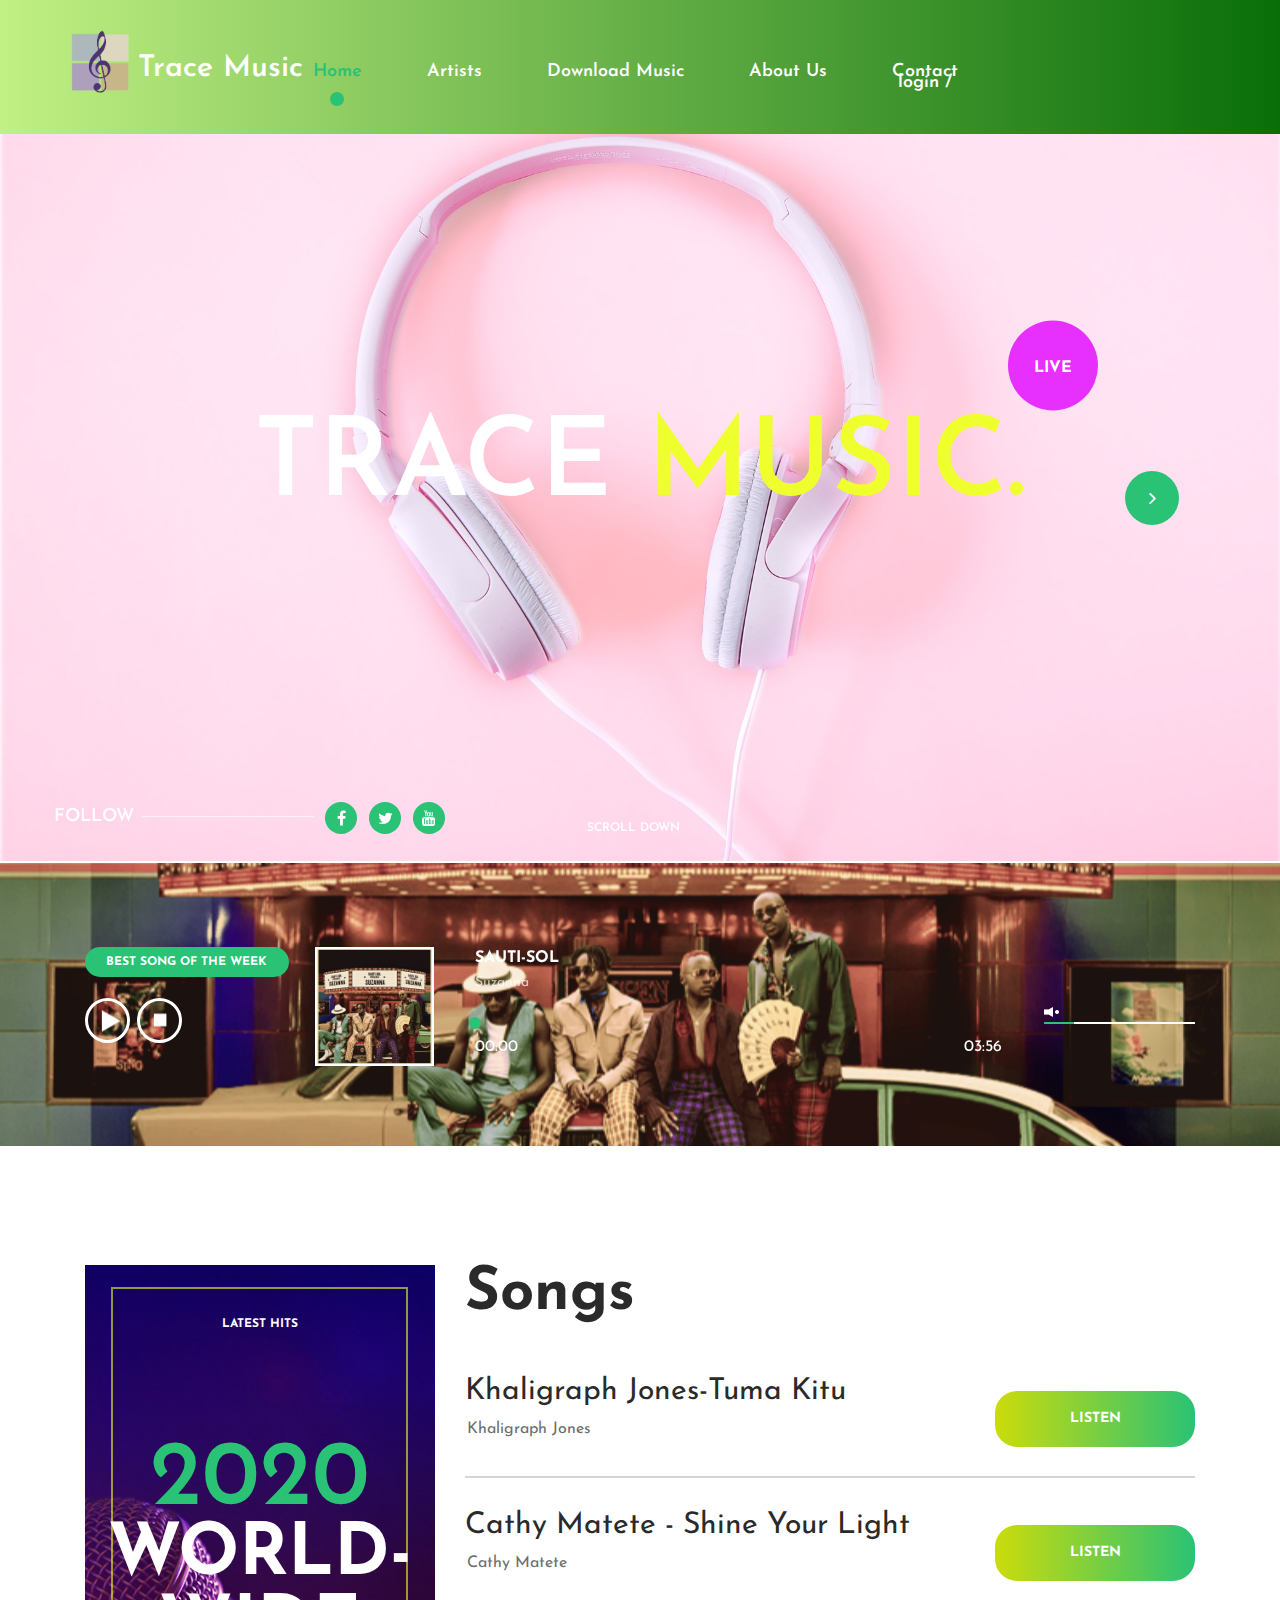
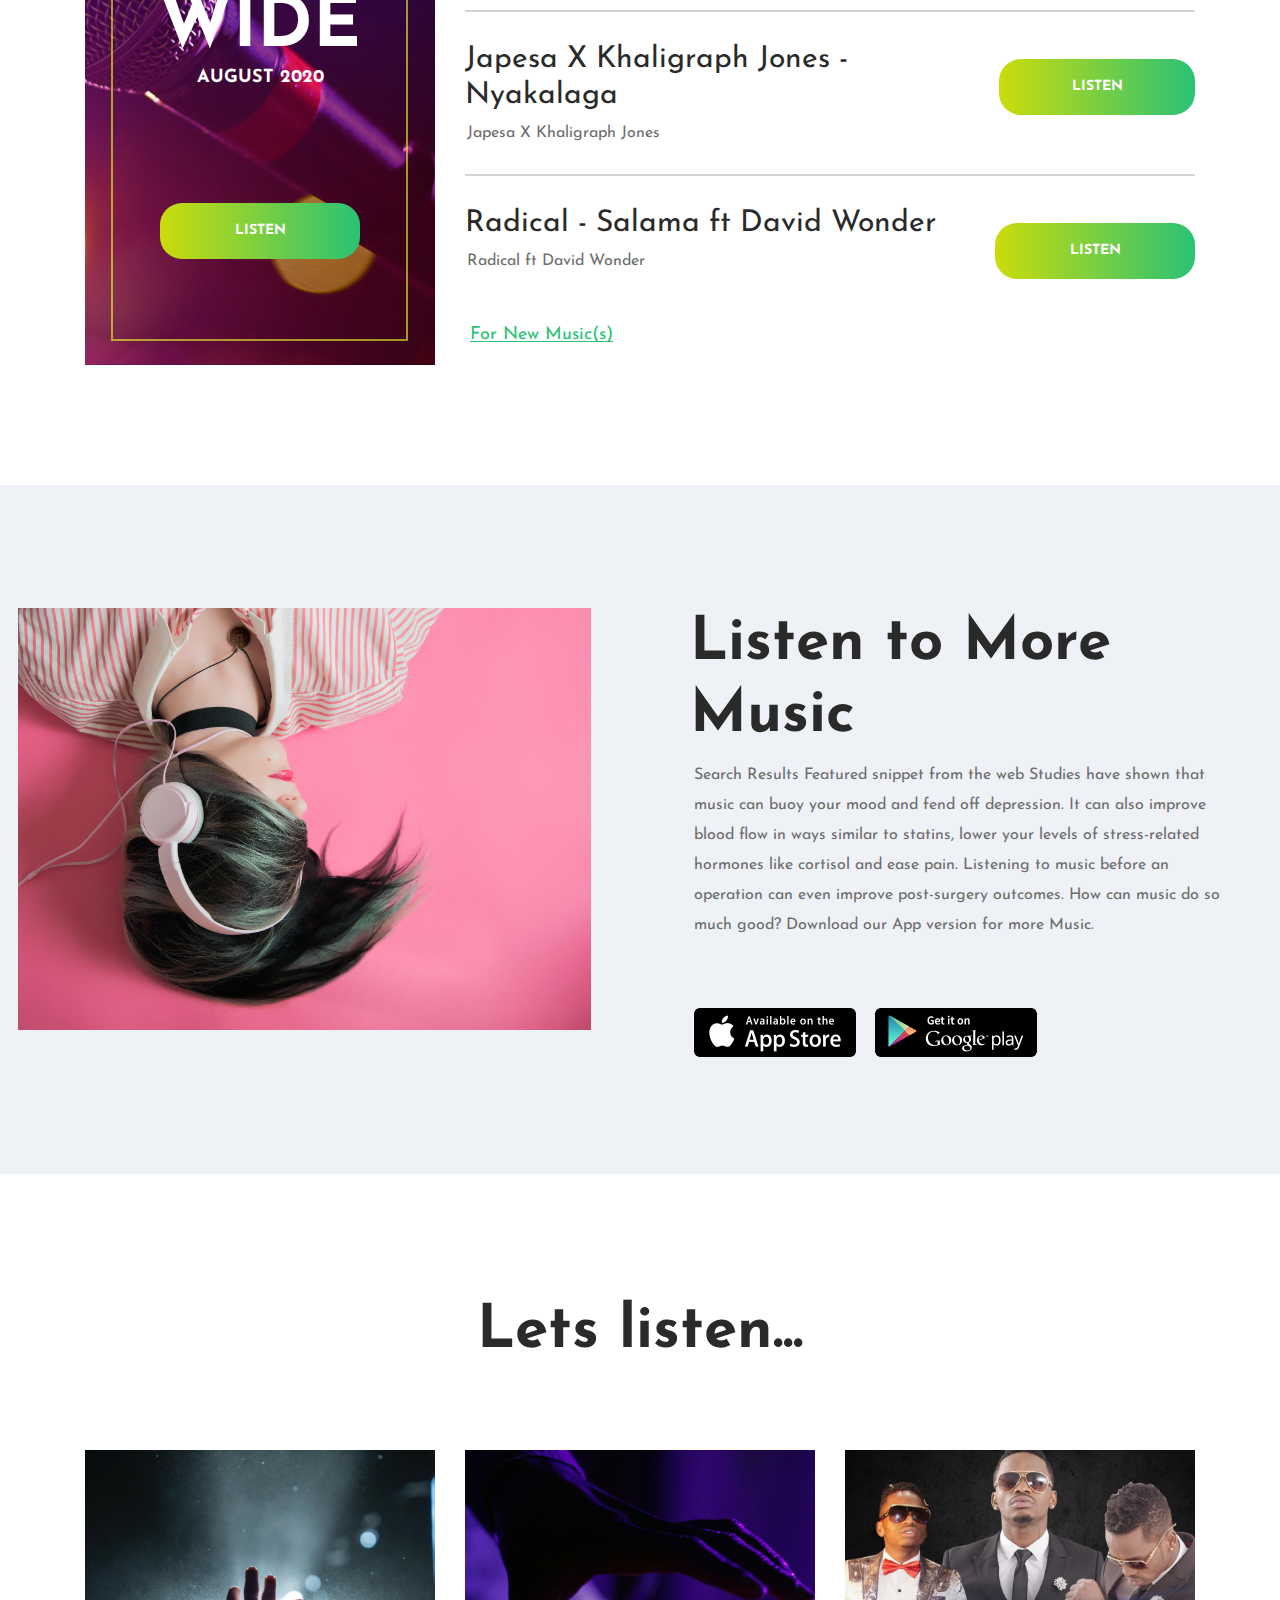
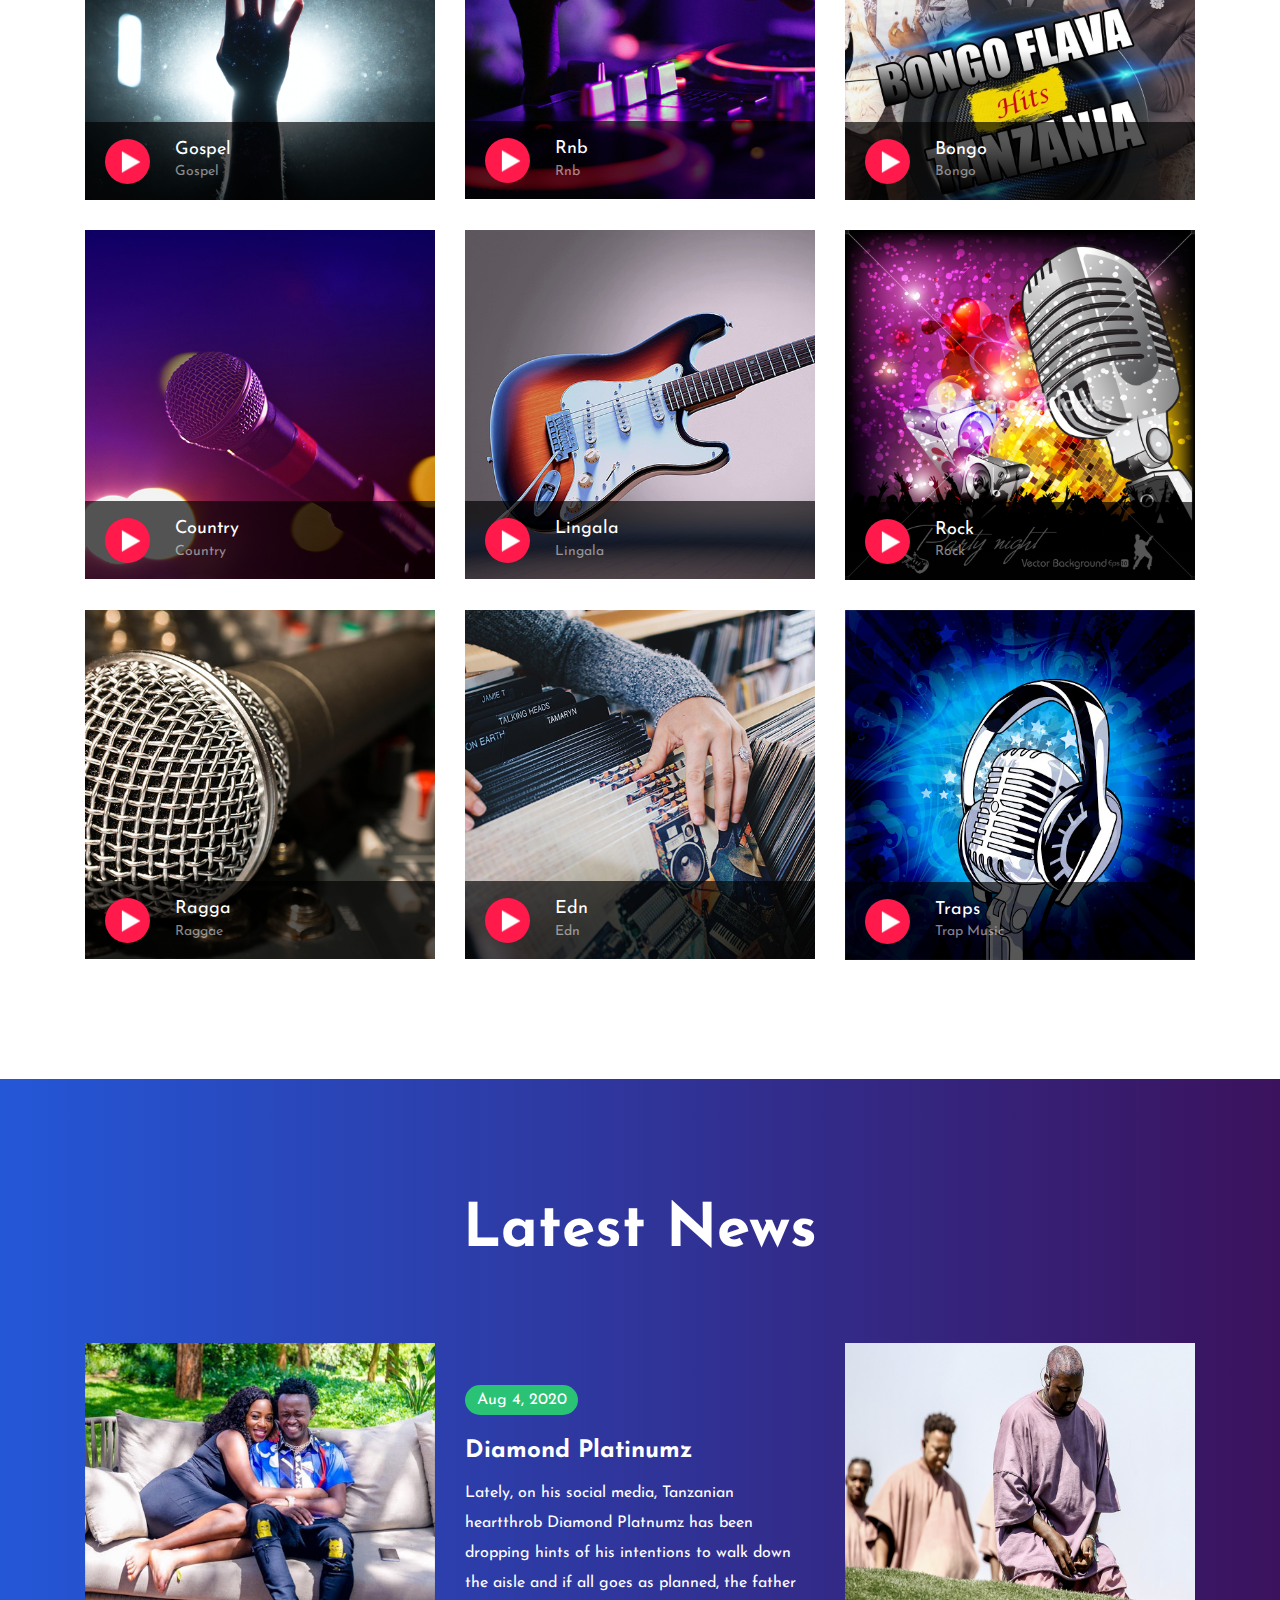
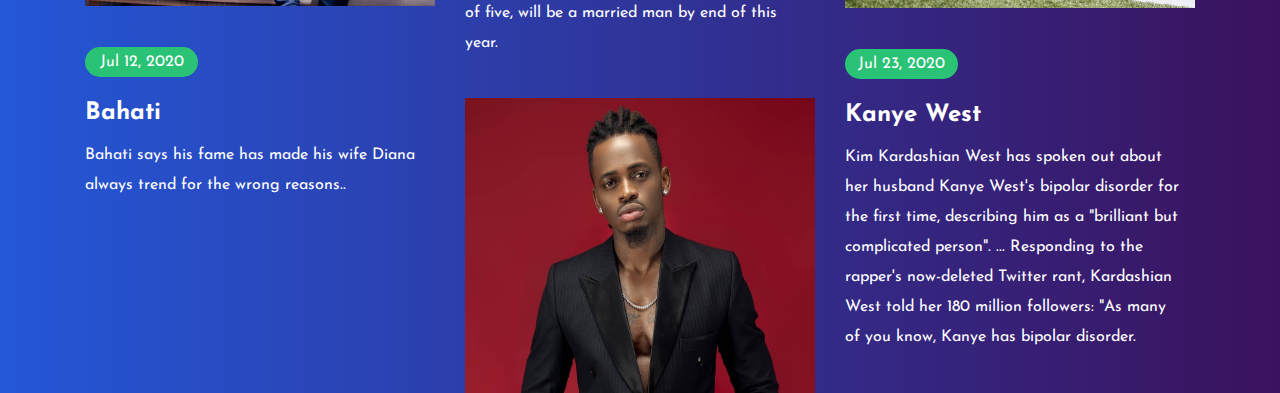
==== commit 30d5cf9b: "Update index.html" ====
--- a/index.html
+++ b/index.html
@@ -50,7 +50,7 @@
 						<!-- User area -->
 						<div class="log_reg d-flex flex-row align-items-center justify-content-start">
 							<ul class="d-flex flex-row align-items-start justify-content-start">
-								<li><a href="#"></a></li>
+								<li><a href="#">login</a></li>
 								<li><a href="#"></a></li>
 							</ul>
 
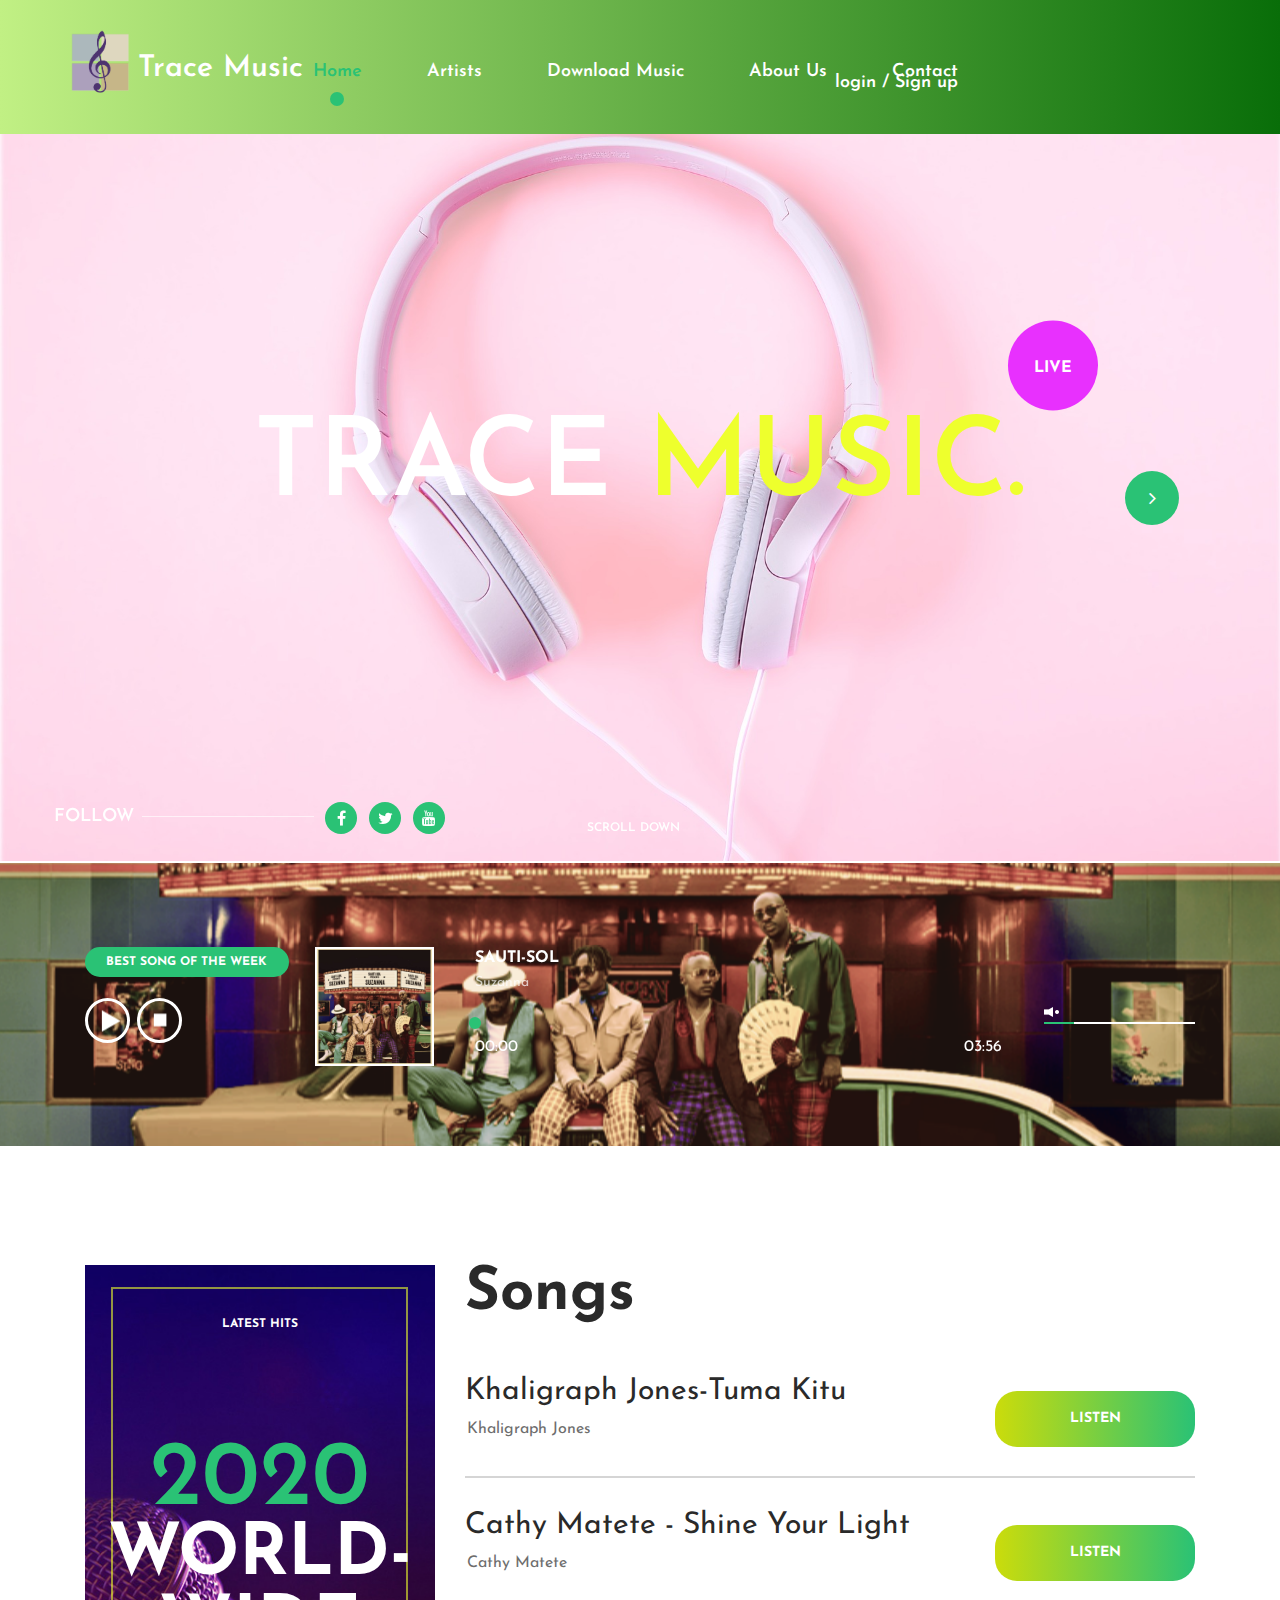
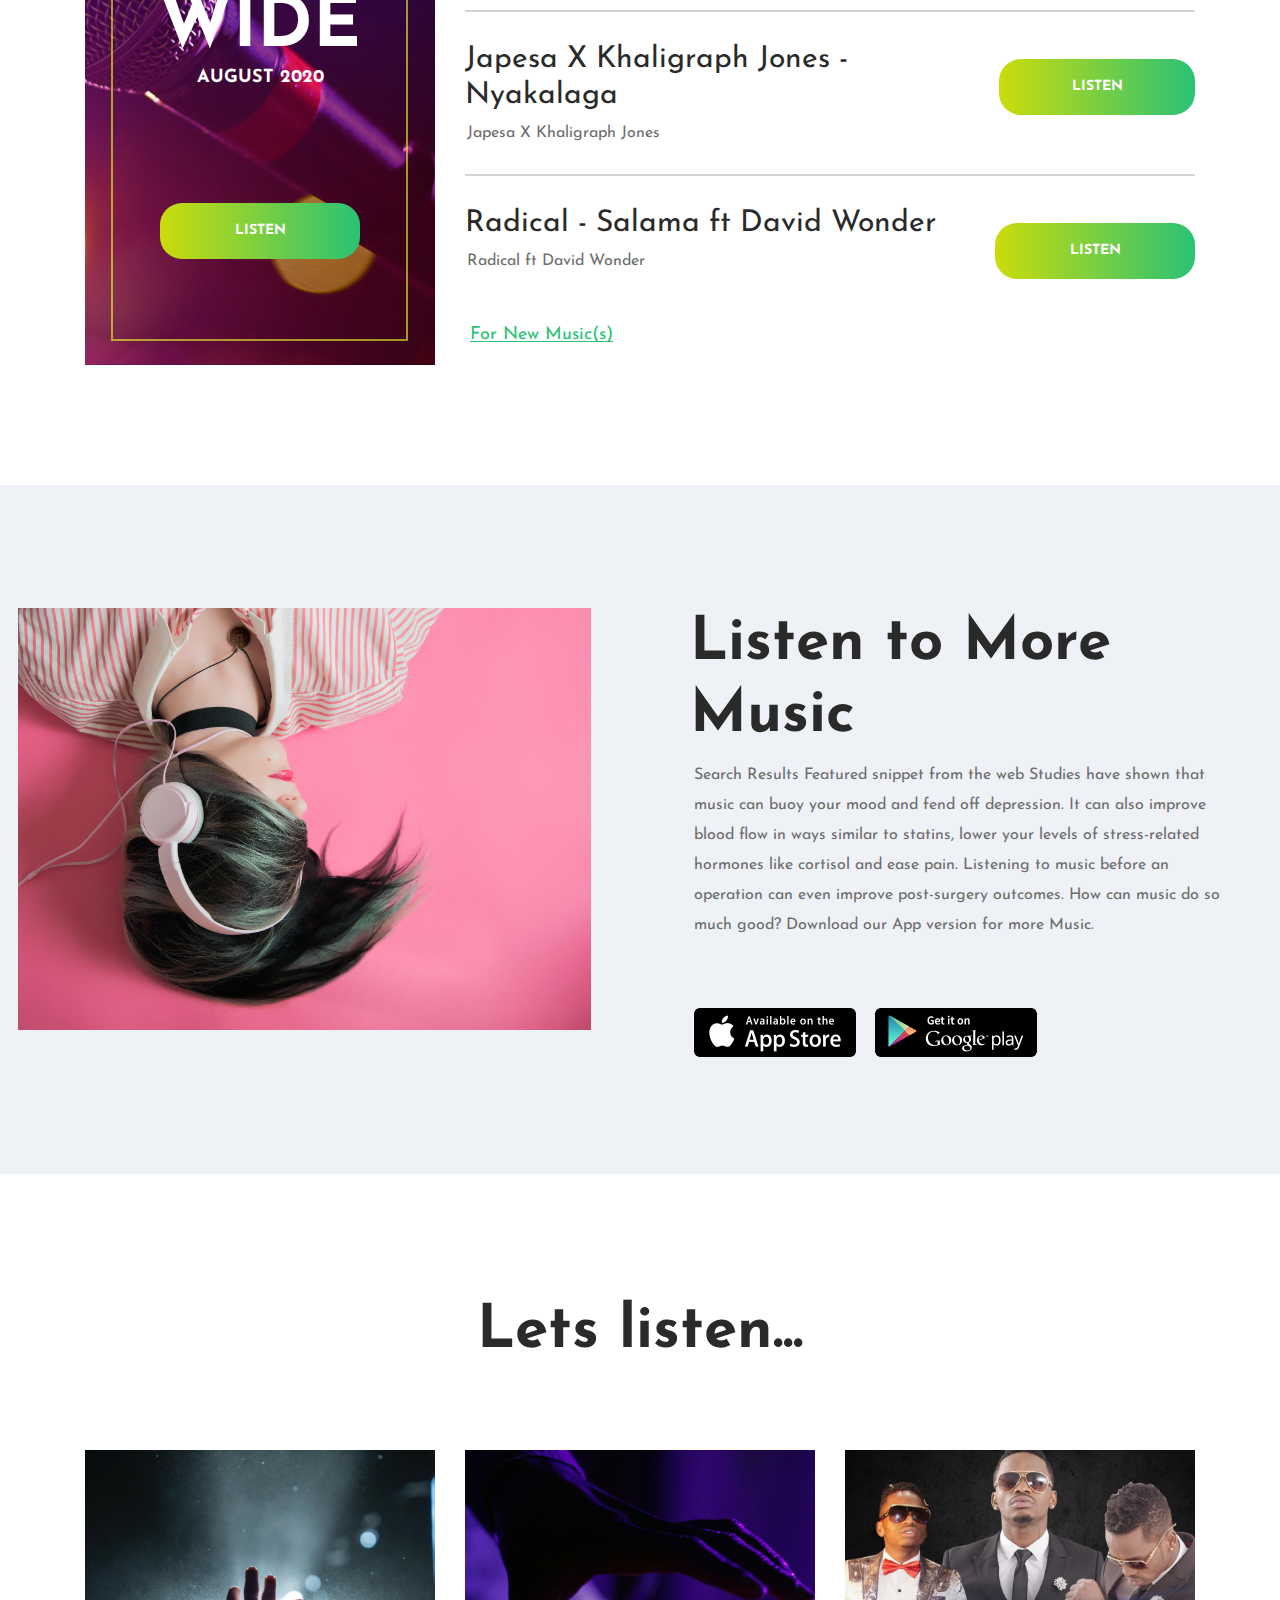
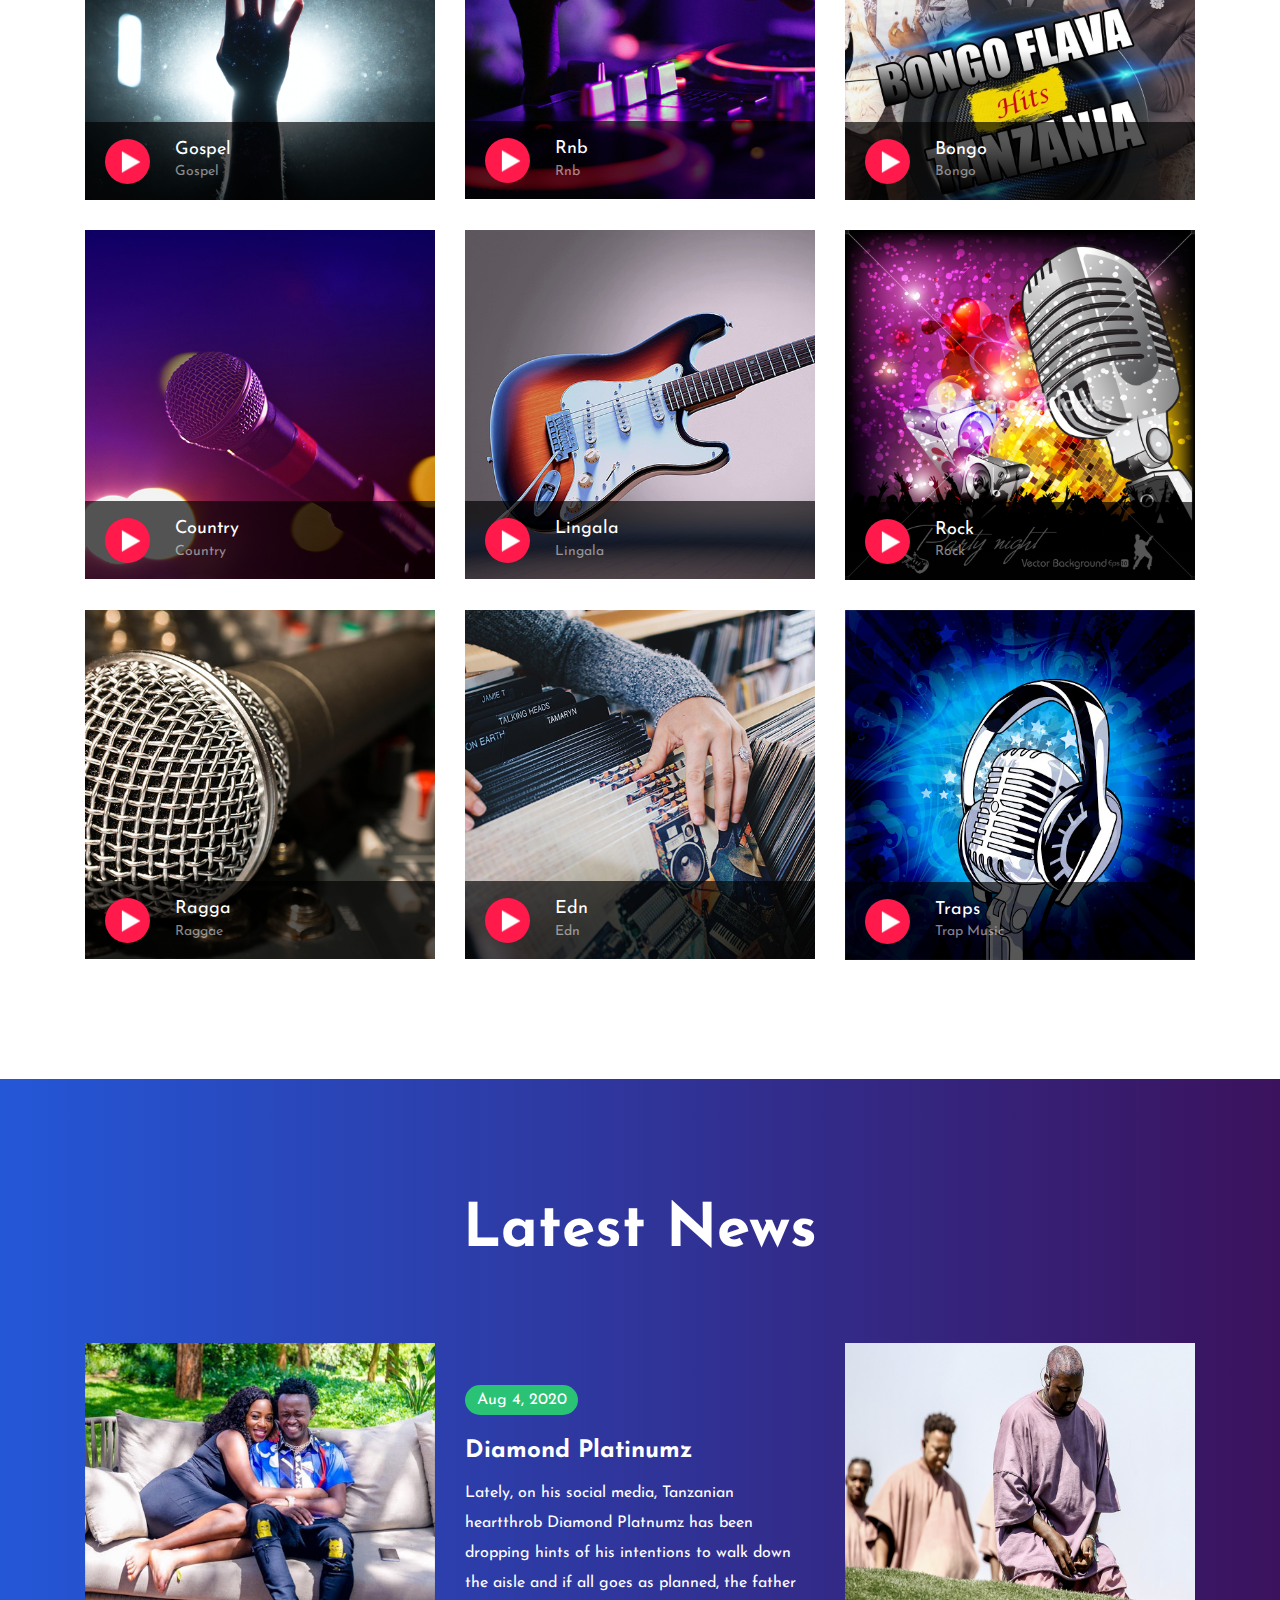
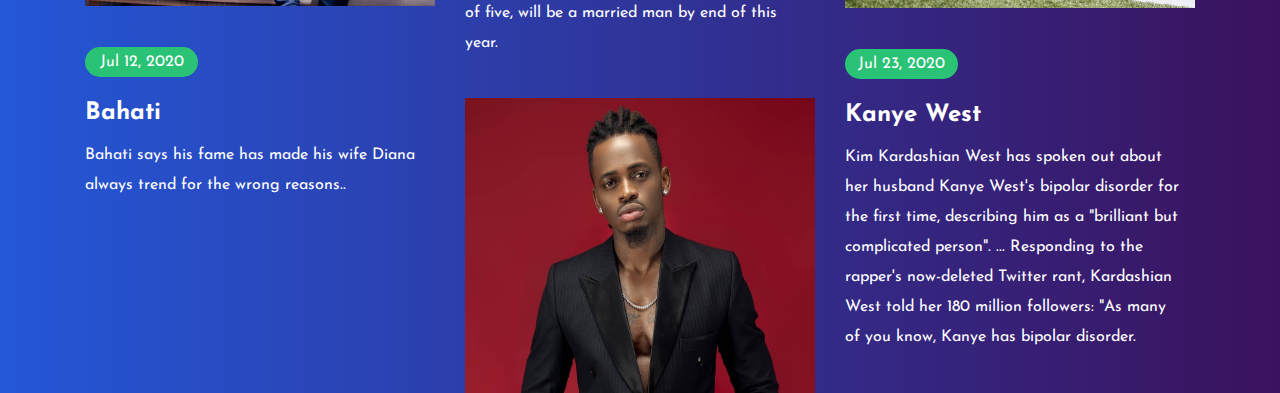
==== commit 7834f7f4: "Update index.html" ====
--- a/index.html
+++ b/index.html
@@ -51,7 +51,7 @@
 						<div class="log_reg d-flex flex-row align-items-center justify-content-start">
 							<ul class="d-flex flex-row align-items-start justify-content-start">
 								<li><a href="#">login</a></li>
-								<li><a href="#"></a></li>
+								<li><a href="#">Sign up</a></li>
 							</ul>
 
 	
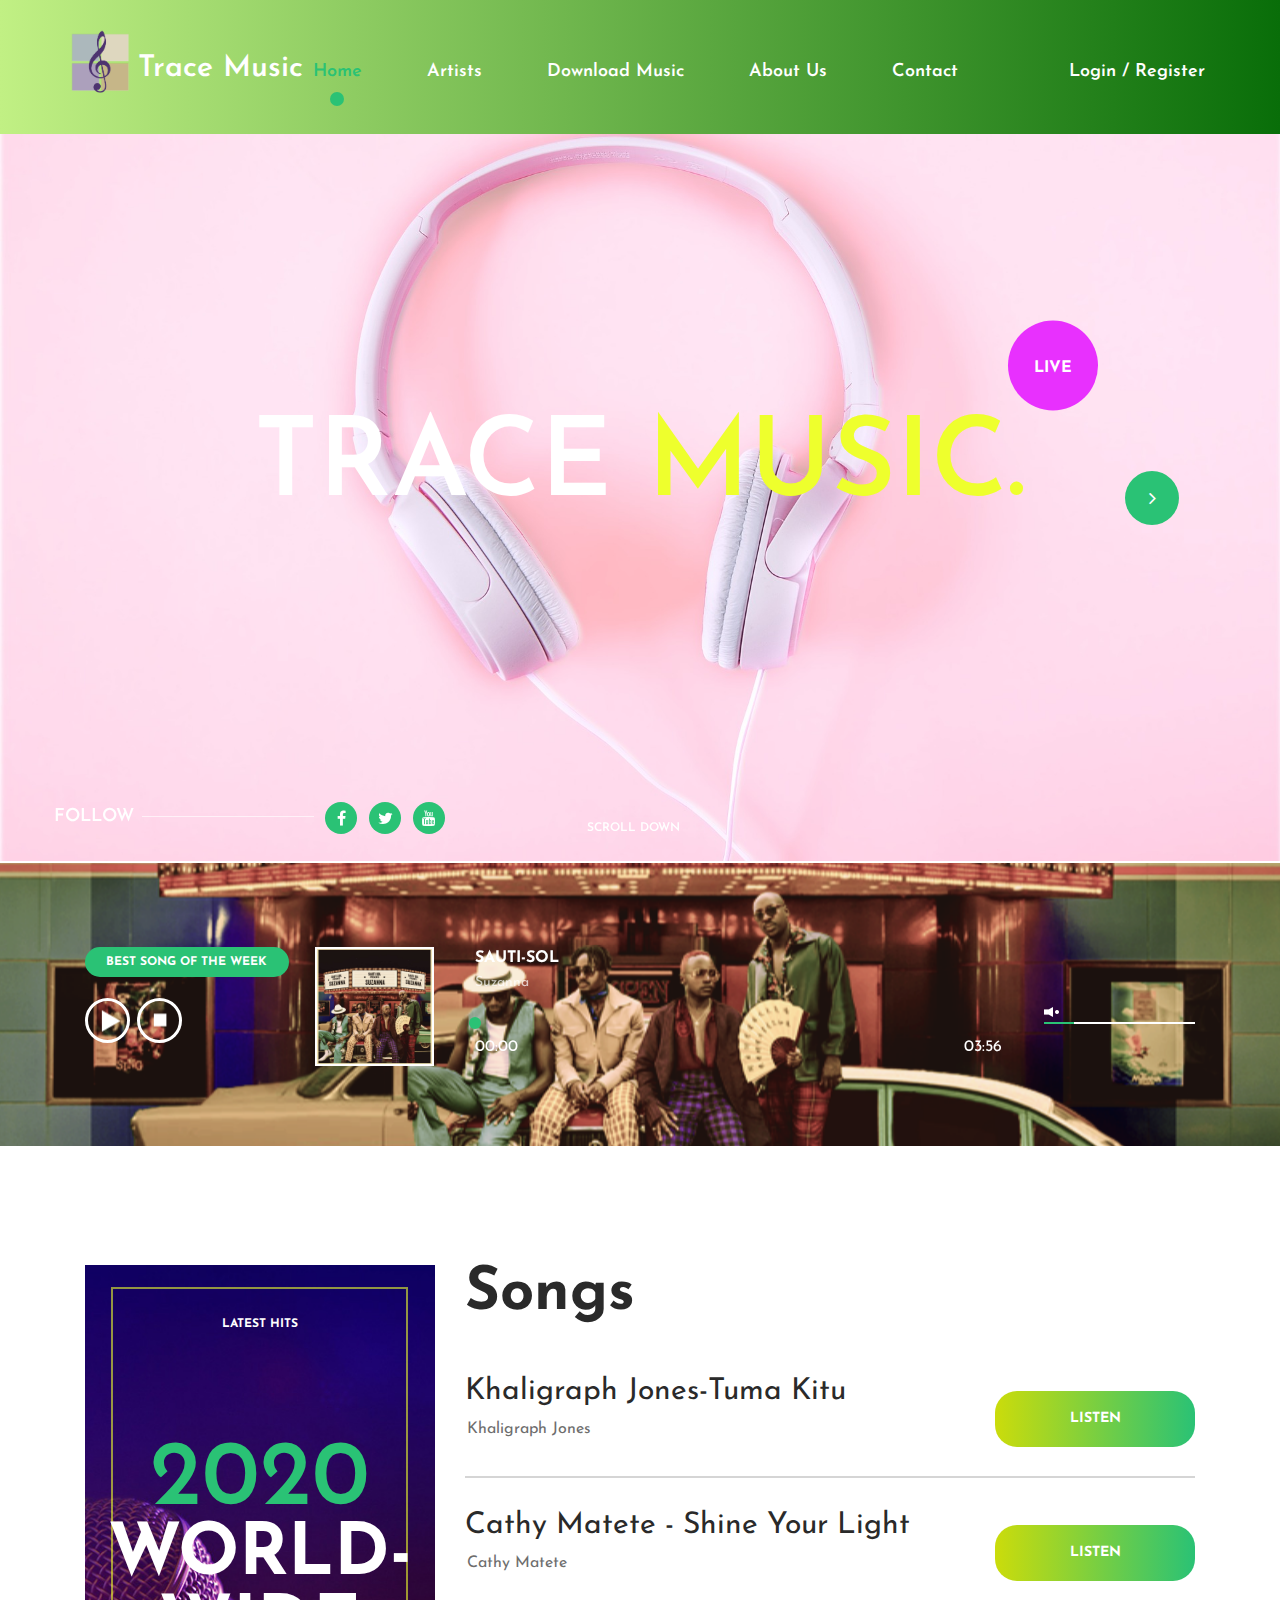
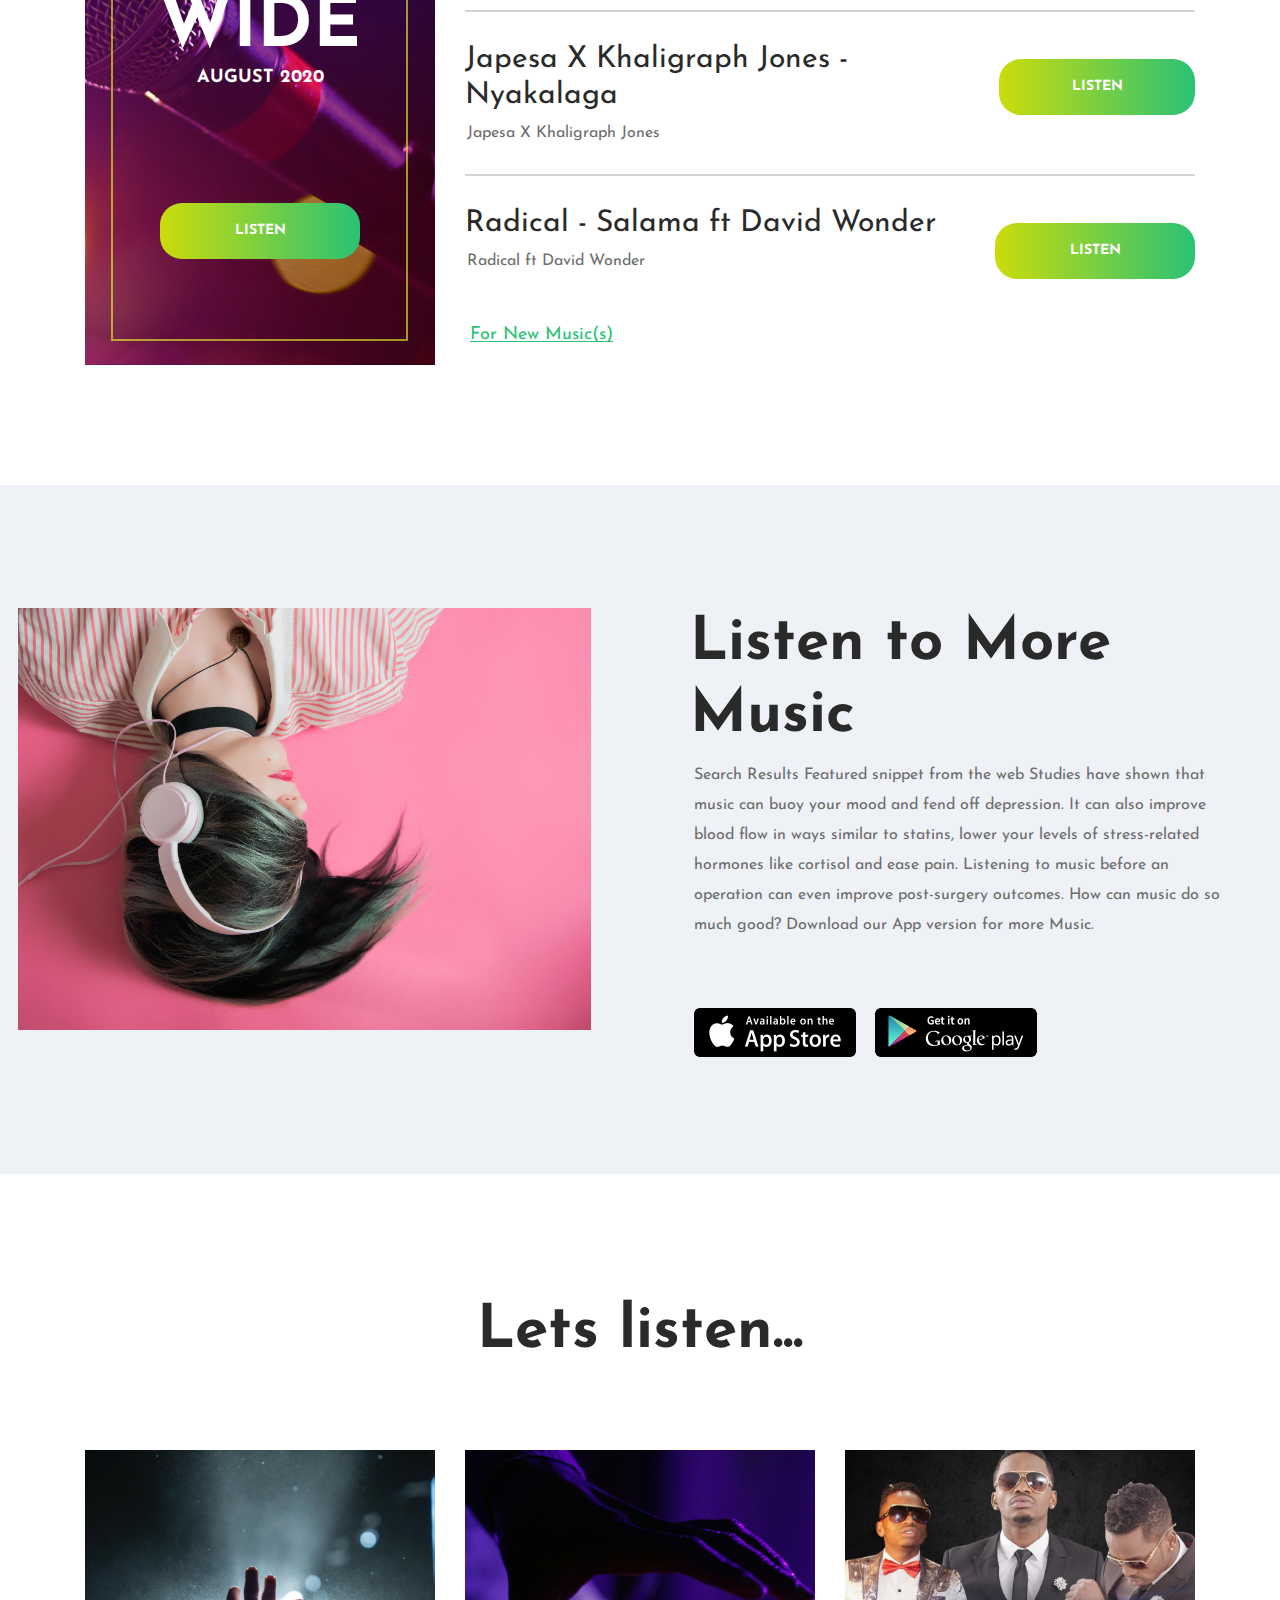
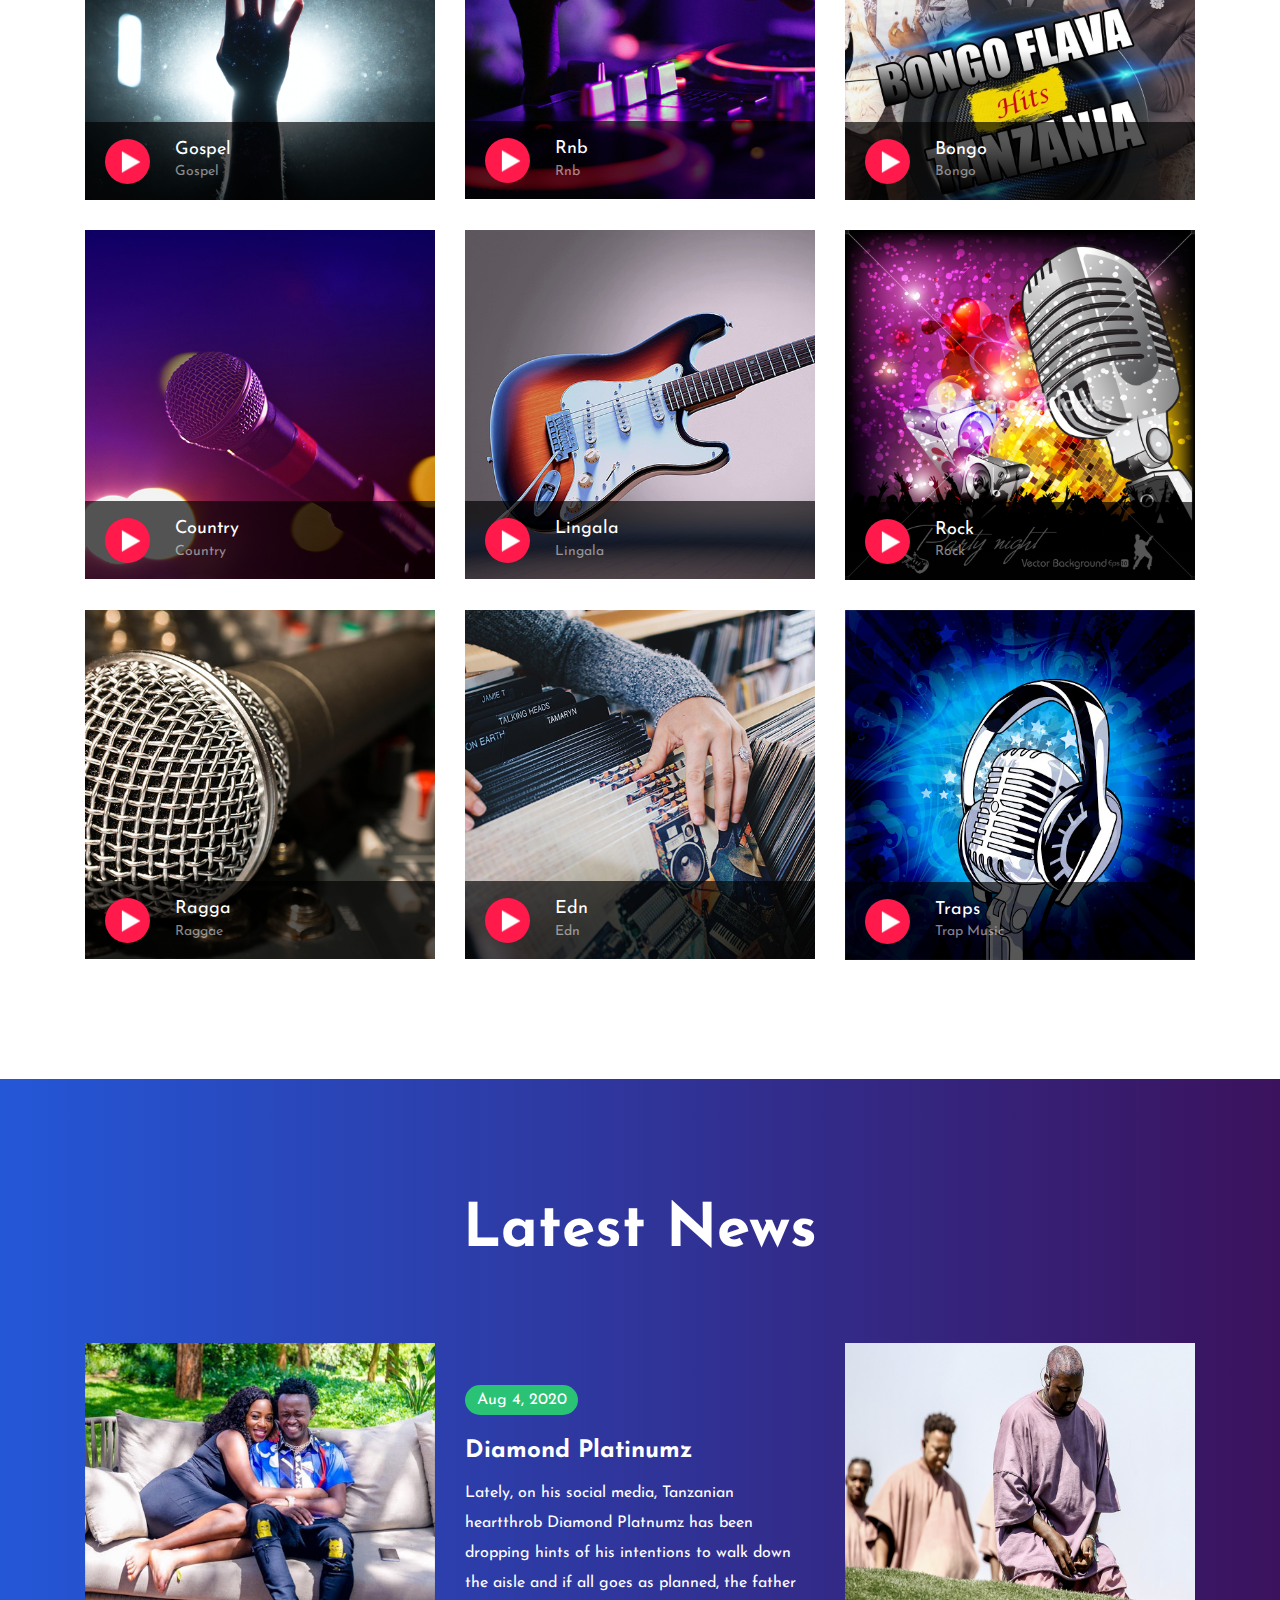
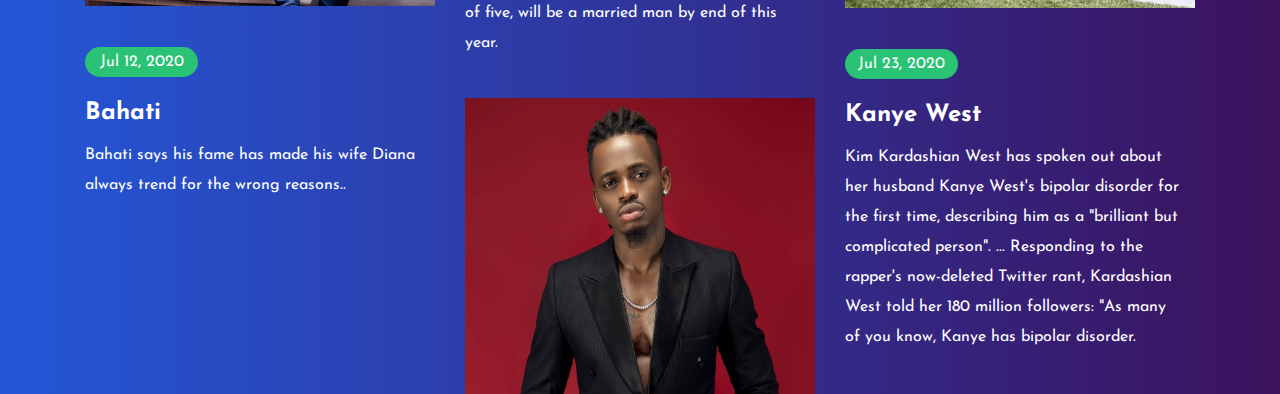
==== commit cea2839c: "change style" ====
--- a/index.html
+++ b/index.html
@@ -13,6 +13,7 @@
 <link rel="stylesheet" type="text/css" href="plugins/OwlCarousel2-2.3.4/animate.css">
 <link rel="stylesheet" type="text/css" href="styles/main_styles.css">
 <link rel="stylesheet" type="text/css" href="styles/responsive.css">
+</head>
 		<link href="//cdn-images.mailchimp.com/embedcode/classic-10_7.css" rel="stylesheet" type="text/css">
 	</head>
 	<body>
@@ -46,14 +47,14 @@
 									<li><a href="./about.html">About Us</a></li>
 									<li><a href="./contact.html">Contact</a></li>
 								</ul>
-								
-						<!-- User area -->
-						<div class="log_reg d-flex flex-row align-items-center justify-content-start">
-							<ul class="d-flex flex-row align-items-start justify-content-start">
-								<li><a href="#">login</a></li>
-								<li><a href="#">Sign up</a></li>
-							</ul>
-
+							</nav>
+	
+							<!-- User area -->
+							<div class="log_reg d-flex flex-row align-items-center justify-content-start">
+								<ul class="d-flex flex-row align-items-start justify-content-start">
+									<li><a href="#">Login</a></li>
+									<li><a href="#">Register</a></li>
+								</ul>
 	
 								<!-- Hamburger -->
 								<div class="hamburger d-flex flex-column align-items-end justify-content-between"><div></div><div></div><div></div></div>
@@ -551,4 +552,4 @@
 <script src="plugins/scrollTo/jquery.scrollTo.min.js"></script>
 <script src="./js/custom.js"></script>
 </body>
-</html>
+</html>--- a/styles/responsive.css
+++ b/styles/responsive.css
@@ -1,529 +1,529 @@
-@charset "utf-8";
-/* CSS Document */
-
-/******************************
-
-[Table of Contents]
-
-1. 1600px
-2. 1440px
-3. 1280px
-4. 1199px
-5. 1024px
-6. 991px
-7. 959px
-8. 880px
-9. 768px
-10. 767px
-11. 539px
-12. 479px
-13. 400px
-
-******************************/
-
-/************
-1. 1600px
-************/
-
-@media only screen and (max-width: 1600px)
-{
-	
-}
-
-/************
-2. 1440px
-************/
-
-@media only screen and (max-width: 1440px)
-{
-	
-}
-
-/************
-3. 1380px
-************/
-
-@media only screen and (max-width: 1380px)
-{
-	
-}
-
-/************
-3. 1280px
-************/
-
-@media only screen and (max-width: 1280px)
-{
-	
-}
-
-/************
-4. 1199px
-************/
-
-@media only screen and (max-width: 1199px)
-{
-	.main_nav ul li:not(:last-of-type)
-	{
-		margin-right: 40px;
-	}
-	.scroll_down
-	{
-		left: auto;
-		right: 50px;
-		-webkit-transform: none;
-		-moz-transform: none;
-		-ms-transform: none;
-		-o-transform: none;
-		transform: none;
-	}
-	.app_image
-	{
-		-webkit-transform: translateX(-30px);
-		-moz-transform: translateX(-30px);
-		-ms-transform: translateX(-30px);
-		-o-transform: translateX(-30px);
-		transform: translateX(-30px);
-	}
-	.app_content
-	{
-		-webkit-transform: translateX(20px);
-		-moz-transform: translateX(20px);
-		-ms-transform: translateX(20px);
-		-o-transform: translateX(20px);
-		transform: translateX(20px);
-	}
-	.nl_col
-	{
-		margin-top: 40px;
-	}
-	.newsletter_form_container
-	{
-		padding-left: 0;
-	}
-}
-
-/************
-4. 1100px
-************/
-
-@media only screen and (max-width: 1100px)
-{
-	
-}
-
-/************
-5. 1024px
-************/
-
-@media only screen and (max-width: 1024px)
-{
-	
-}
-
-/************
-6. 991px
-************/
-
-@media only screen and (max-width: 991px)
-{
-	.header_content
-	{
-		width: 100%;
-		left: auto;
-	}
-	.main_nav
-	{
-		display: none;
-	}
-	.hamburger
-	{
-		display: flex !important;
-	}
-	.home_title h1
-	{
-		font-size: 72px;
-	}
-	.tickets_form_container
-	{
-		padding-left: 0;
-		padding-right: 0;
-	}
-	.home_slider_nav
-	{
-		right: 30px;
-	}
-	.home_social_text
-	{
-		padding-right: 120px;
-	}
-	.home_social_text::after
-	{
-		display: block;
-		position: absolute;
-		top: 5px;
-		right: 0;
-		width: 112px;
-		height: 1px;
-		background: rgba(255,255,255,0.63);
-		content: '';
-	}
-	.player_bars
-	{
-		width: 100%;
-	}
-	.player_controls_box
-	{
-		width: 100%;
-		padding-right: 0;
-	}
-	.time_controls
-	{
-		width: 100%;
-	}
-	.song_image
-	{
-		margin-right: 30px;
-	}
-	.player_progress_box
-	{
-		width: calc(100% - 150px);
-		margin-top: 30px;
-	}
-	.jp-volume-controls
-	{
-		width: 150px;
-		padding-left: 30px;
-		margin-top: 30px;
-	}
-	.mute_button
-	{
-		left: 30px;
-	}
-	.tours_col
-	{
-		margin-top: 90px;
-	}
-	.app_col
-	{
-		margin-top: 90px;
-	}
-	.app_image
-	{
-		width: 100%;
-		-webkit-transform: none;
-		-moz-transform: none;
-		-ms-transform: none;
-		-o-transform: none;
-		transform: none;
-	}
-	.app_content
-	{
-		-webkit-transform: none;
-		-moz-transform: none;
-		-ms-transform: none;
-		-o-transform: none;
-		transform: none;
-	}
-	.featured_list ul li
-	{
-		width: calc(100% / 2);
-	}
-}
-
-/************
-7. 959px
-************/
-
-@media only screen and (max-width: 959px)
-{
-	
-}
-
-/************
-8. 880px
-************/
-
-@media only screen and (max-width: 880px)
-{
-	
-}
-
-/************
-9. 768px
-************/
-
-@media only screen and (max-width: 768px)
-{
-	
-}
-
-/************
-10. 767px
-************/
-
-@media only screen and (max-width: 767px)
-{
-	.home_title h1
-	{
-		font-size: 56px;
-	}
-	.home_title.islive::after
-	{
-		font-size: 12px;
-		width: 50px;
-		height: 50px;
-		line-height: 55px;
-		right: -34px;
-	}
-	.home_title
-	{
-		padding-top: 46px;
-	}
-	.tickets_form_inputs
-	{
-		width: 100%;
-	}
-	.tickets_form_button
-	{
-		width: 170px;
-		font-size: 12px;
-		margin-left: auto;
-		margin-right: auto;
-		margin-top: 13px;
-	}
-	.featured_list ul li
-	{
-		width: 100%;
-	}
-	.footer_social ul li
-	{
-		width: 40px;
-		height: 40px;
-	}
-	.footer_social ul li:not(:last-of-type)
-	{
-		margin-right: 7px;
-	}
-	.footer_social ul li a i
-	{
-		font-size: 16px;
-		line-height: 40px;
-	}
-}
-
-/************
-11. 575px
-************/
-
-@media only screen and (max-width: 575px)
-{
-	.button
-	{
-		width: 160px;
-		height: 48px;
-		border-radius: 17px;
-	}
-	.button a
-	{
-		font-size: 12px;
-		line-height: 48px;
-	}
-	.button span
-	{
-		line-height: 48px;
-		font-size: 12px;
-	}
-	.section_title h1
-	{
-		font-size: 36px;
-	}
-	p
-	{
-		font-size: 14px;
-	}
-	.header_content
-	{
-		height: 75px;
-	}
-	.log_reg
-	{
-		top: 50%;
-		-webkit-transform: translateY(-50%);
-		-moz-transform: translateY(-50%);
-		-ms-transform: translateY(-50%);
-		-o-transform: translateY(-50%);
-		transform: translateY(-50%);
-	}
-	.home
-	{
-		height: 100vh;
-	}
-	.menu_close
-	{
-		right: 30px;
-	}
-	.scroll_down
-	{
-		right: auto;
-		left: 50%;
-		-webkit-transform: translateX(-50%);
-		-moz-transform: translateX(-50%);
-		-ms-transform: translateX(-50%);
-		-o-transform: translateX(-50%);
-		transform: translateX(-50%);
-	}
-	.log_reg ul li a
-	{
-		font-size: 16px;
-	}
-	.menu_nav ul li a
-	{
-		font-size: 30px;
-	}
-	.home_title h1
-	{
-		font-size: 48px;
-	}
-	.tickets_form_input
-	{
-		height: 48px;
-		padding-left: 25px;
-		border-radius: 18px;
-	}
-	.tickets_form_input::-webkit-input-placeholder
-	{
-		font-size: 14px !important;
-	}
-	.tickets_form_input:-moz-placeholder
-	{
-		font-size: 14px !important;
-	}
-	.tickets_form_input::-moz-placeholder
-	{
-		font-size: 14px !important;
-	} 
-	.tickets_form_input:-ms-input-placeholder
-	{ 
-		font-size: 14px !important;
-	}
-	.tickets_form_input::input-placeholder
-	{
-		font-size: 14px !important;
-	}
-	.custom_dropdown_selected
-	{
-		font-size: 14px !important;
-		line-height: 48px;
-	}
-	.tickets_form_button
-	{
-		
-	}
-	.home_slider_nav,
-	.home_social
-	{
-		display: none;
-	}
-	.home_social
-	{
-		left: 15px;
-	}
-	.home_social_text
-	{
-		font-size: 14px;
-	}
-	.home_social_text::after
-	{
-		top: 2px;
-	}
-	.home_social_list ul li:not(:last-of-type)
-	{
-		margin-right: 8px;
-	}
-	.song_content
-	{
-		padding-bottom: 110px;
-	}
-	.player_progress_box
-	{
-		width: 100%;
-	}
-	.jp-volume-controls
-	{
-		display: none;
-	}
-	.tour_date
-	{
-		font-size: 20px;
-	}
-	.tour_name a,
-	.tour_location
-	{
-		font-size: 14px;
-	}
-	.newsletter_input
-	{
-		height: 48px;
-		border-radius: 17px;
-		width: calc(100% - 167px);
-		font-size: 14px;
-		padding-left: 20px;
-	}
-	.newsletter_input::-webkit-input-placeholder
-	{
-		font-size: 14px !important;
-	}
-	.newsletter_input:-moz-placeholder
-	{
-		font-size: 14px !important;
-	}
-	.newsletter_input::-moz-placeholder
-	{
-		font-size: 14px !important;
-	} 
-	.newsletter_input:-ms-input-placeholder
-	{ 
-		font-size: 14px !important;
-	}
-	.newsletter_input::input-placeholder
-	{
-		font-size: 14px !important;
-	}
-}
-
-/************
-11. 539px
-************/
-
-@media only screen and (max-width: 539px)
-{
-	
-}
-
-/************
-12. 480px
-************/
-
-@media only screen and (max-width: 480px)
-{
-	
-}
-
-/************
-13. 479px
-************/
-
-@media only screen and (max-width: 479px)
-{
-	
-}
-
-/************
-14. 400px
-************/
-
-@media only screen and (max-width: 400px)
-{
-	
-}
+@charset "utf-8";
+/* CSS Document */
+
+/******************************
+
+[Table of Contents]
+
+1. 1600px
+2. 1440px
+3. 1280px
+4. 1199px
+5. 1024px
+6. 991px
+7. 959px
+8. 880px
+9. 768px
+10. 767px
+11. 539px
+12. 479px
+13. 400px
+
+******************************/
+
+/************
+1. 1600px
+************/
+
+@media only screen and (max-width: 1600px)
+{
+	
+}
+
+/************
+2. 1440px
+************/
+
+@media only screen and (max-width: 1440px)
+{
+	
+}
+
+/************
+3. 1380px
+************/
+
+@media only screen and (max-width: 1380px)
+{
+	
+}
+
+/************
+3. 1280px
+************/
+
+@media only screen and (max-width: 1280px)
+{
+	
+}
+
+/************
+4. 1199px
+************/
+
+@media only screen and (max-width: 1199px)
+{
+	.main_nav ul li:not(:last-of-type)
+	{
+		margin-right: 40px;
+	}
+	.scroll_down
+	{
+		left: auto;
+		right: 50px;
+		-webkit-transform: none;
+		-moz-transform: none;
+		-ms-transform: none;
+		-o-transform: none;
+		transform: none;
+	}
+	.app_image
+	{
+		-webkit-transform: translateX(-30px);
+		-moz-transform: translateX(-30px);
+		-ms-transform: translateX(-30px);
+		-o-transform: translateX(-30px);
+		transform: translateX(-30px);
+	}
+	.app_content
+	{
+		-webkit-transform: translateX(20px);
+		-moz-transform: translateX(20px);
+		-ms-transform: translateX(20px);
+		-o-transform: translateX(20px);
+		transform: translateX(20px);
+	}
+	.nl_col
+	{
+		margin-top: 40px;
+	}
+	.newsletter_form_container
+	{
+		padding-left: 0;
+	}
+}
+
+/************
+4. 1100px
+************/
+
+@media only screen and (max-width: 1100px)
+{
+	
+}
+
+/************
+5. 1024px
+************/
+
+@media only screen and (max-width: 1024px)
+{
+	
+}
+
+/************
+6. 991px
+************/
+
+@media only screen and (max-width: 991px)
+{
+	.header_content
+	{
+		width: 100%;
+		left: auto;
+	}
+	.main_nav
+	{
+		display: none;
+	}
+	.hamburger
+	{
+		display: flex !important;
+	}
+	.home_title h1
+	{
+		font-size: 72px;
+	}
+	.tickets_form_container
+	{
+		padding-left: 0;
+		padding-right: 0;
+	}
+	.home_slider_nav
+	{
+		right: 30px;
+	}
+	.home_social_text
+	{
+		padding-right: 120px;
+	}
+	.home_social_text::after
+	{
+		display: block;
+		position: absolute;
+		top: 5px;
+		right: 0;
+		width: 112px;
+		height: 1px;
+		background: rgba(255,255,255,0.63);
+		content: '';
+	}
+	.player_bars
+	{
+		width: 100%;
+	}
+	.player_controls_box
+	{
+		width: 100%;
+		padding-right: 0;
+	}
+	.time_controls
+	{
+		width: 100%;
+	}
+	.song_image
+	{
+		margin-right: 30px;
+	}
+	.player_progress_box
+	{
+		width: calc(100% - 150px);
+		margin-top: 30px;
+	}
+	.jp-volume-controls
+	{
+		width: 150px;
+		padding-left: 30px;
+		margin-top: 30px;
+	}
+	.mute_button
+	{
+		left: 30px;
+	}
+	.tours_col
+	{
+		margin-top: 90px;
+	}
+	.app_col
+	{
+		margin-top: 90px;
+	}
+	.app_image
+	{
+		width: 100%;
+		-webkit-transform: none;
+		-moz-transform: none;
+		-ms-transform: none;
+		-o-transform: none;
+		transform: none;
+	}
+	.app_content
+	{
+		-webkit-transform: none;
+		-moz-transform: none;
+		-ms-transform: none;
+		-o-transform: none;
+		transform: none;
+	}
+	.featured_list ul li
+	{
+		width: calc(100% / 2);
+	}
+}
+
+/************
+7. 959px
+************/
+
+@media only screen and (max-width: 959px)
+{
+	
+}
+
+/************
+8. 880px
+************/
+
+@media only screen and (max-width: 880px)
+{
+	
+}
+
+/************
+9. 768px
+************/
+
+@media only screen and (max-width: 768px)
+{
+	
+}
+
+/************
+10. 767px
+************/
+
+@media only screen and (max-width: 767px)
+{
+	.home_title h1
+	{
+		font-size: 56px;
+	}
+	.home_title.islive::after
+	{
+		font-size: 12px;
+		width: 50px;
+		height: 50px;
+		line-height: 55px;
+		right: -34px;
+	}
+	.home_title
+	{
+		padding-top: 46px;
+	}
+	.tickets_form_inputs
+	{
+		width: 100%;
+	}
+	.tickets_form_button
+	{
+		width: 170px;
+		font-size: 12px;
+		margin-left: auto;
+		margin-right: auto;
+		margin-top: 13px;
+	}
+	.featured_list ul li
+	{
+		width: 100%;
+	}
+	.footer_social ul li
+	{
+		width: 40px;
+		height: 40px;
+	}
+	.footer_social ul li:not(:last-of-type)
+	{
+		margin-right: 7px;
+	}
+	.footer_social ul li a i
+	{
+		font-size: 16px;
+		line-height: 40px;
+	}
+}
+
+/************
+11. 575px
+************/
+
+@media only screen and (max-width: 575px)
+{
+	.button
+	{
+		width: 160px;
+		height: 48px;
+		border-radius: 17px;
+	}
+	.button a
+	{
+		font-size: 12px;
+		line-height: 48px;
+	}
+	.button span
+	{
+		line-height: 48px;
+		font-size: 12px;
+	}
+	.section_title h1
+	{
+		font-size: 36px;
+	}
+	p
+	{
+		font-size: 14px;
+	}
+	.header_content
+	{
+		height: 75px;
+	}
+	.log_reg
+	{
+		top: 50%;
+		-webkit-transform: translateY(-50%);
+		-moz-transform: translateY(-50%);
+		-ms-transform: translateY(-50%);
+		-o-transform: translateY(-50%);
+		transform: translateY(-50%);
+	}
+	.home
+	{
+		height: 100vh;
+	}
+	.menu_close
+	{
+		right: 30px;
+	}
+	.scroll_down
+	{
+		right: auto;
+		left: 50%;
+		-webkit-transform: translateX(-50%);
+		-moz-transform: translateX(-50%);
+		-ms-transform: translateX(-50%);
+		-o-transform: translateX(-50%);
+		transform: translateX(-50%);
+	}
+	.log_reg ul li a
+	{
+		font-size: 16px;
+	}
+	.menu_nav ul li a
+	{
+		font-size: 30px;
+	}
+	.home_title h1
+	{
+		font-size: 48px;
+	}
+	.tickets_form_input
+	{
+		height: 48px;
+		padding-left: 25px;
+		border-radius: 18px;
+	}
+	.tickets_form_input::-webkit-input-placeholder
+	{
+		font-size: 14px !important;
+	}
+	.tickets_form_input:-moz-placeholder
+	{
+		font-size: 14px !important;
+	}
+	.tickets_form_input::-moz-placeholder
+	{
+		font-size: 14px !important;
+	} 
+	.tickets_form_input:-ms-input-placeholder
+	{ 
+		font-size: 14px !important;
+	}
+	.tickets_form_input::input-placeholder
+	{
+		font-size: 14px !important;
+	}
+	.custom_dropdown_selected
+	{
+		font-size: 14px !important;
+		line-height: 48px;
+	}
+	.tickets_form_button
+	{
+		
+	}
+	.home_slider_nav,
+	.home_social
+	{
+		display: none;
+	}
+	.home_social
+	{
+		left: 15px;
+	}
+	.home_social_text
+	{
+		font-size: 14px;
+	}
+	.home_social_text::after
+	{
+		top: 2px;
+	}
+	.home_social_list ul li:not(:last-of-type)
+	{
+		margin-right: 8px;
+	}
+	.song_content
+	{
+		padding-bottom: 110px;
+	}
+	.player_progress_box
+	{
+		width: 100%;
+	}
+	.jp-volume-controls
+	{
+		display: none;
+	}
+	.tour_date
+	{
+		font-size: 20px;
+	}
+	.tour_name a,
+	.tour_location
+	{
+		font-size: 14px;
+	}
+	.newsletter_input
+	{
+		height: 48px;
+		border-radius: 17px;
+		width: calc(100% - 167px);
+		font-size: 14px;
+		padding-left: 20px;
+	}
+	.newsletter_input::-webkit-input-placeholder
+	{
+		font-size: 14px !important;
+	}
+	.newsletter_input:-moz-placeholder
+	{
+		font-size: 14px !important;
+	}
+	.newsletter_input::-moz-placeholder
+	{
+		font-size: 14px !important;
+	} 
+	.newsletter_input:-ms-input-placeholder
+	{ 
+		font-size: 14px !important;
+	}
+	.newsletter_input::input-placeholder
+	{
+		font-size: 14px !important;
+	}
+}
+
+/************
+11. 539px
+************/
+
+@media only screen and (max-width: 539px)
+{
+	
+}
+
+/************
+12. 480px
+************/
+
+@media only screen and (max-width: 480px)
+{
+	
+}
+
+/************
+13. 479px
+************/
+
+@media only screen and (max-width: 479px)
+{
+	
+}
+
+/************
+14. 400px
+************/
+
+@media only screen and (max-width: 400px)
+{
+	
+}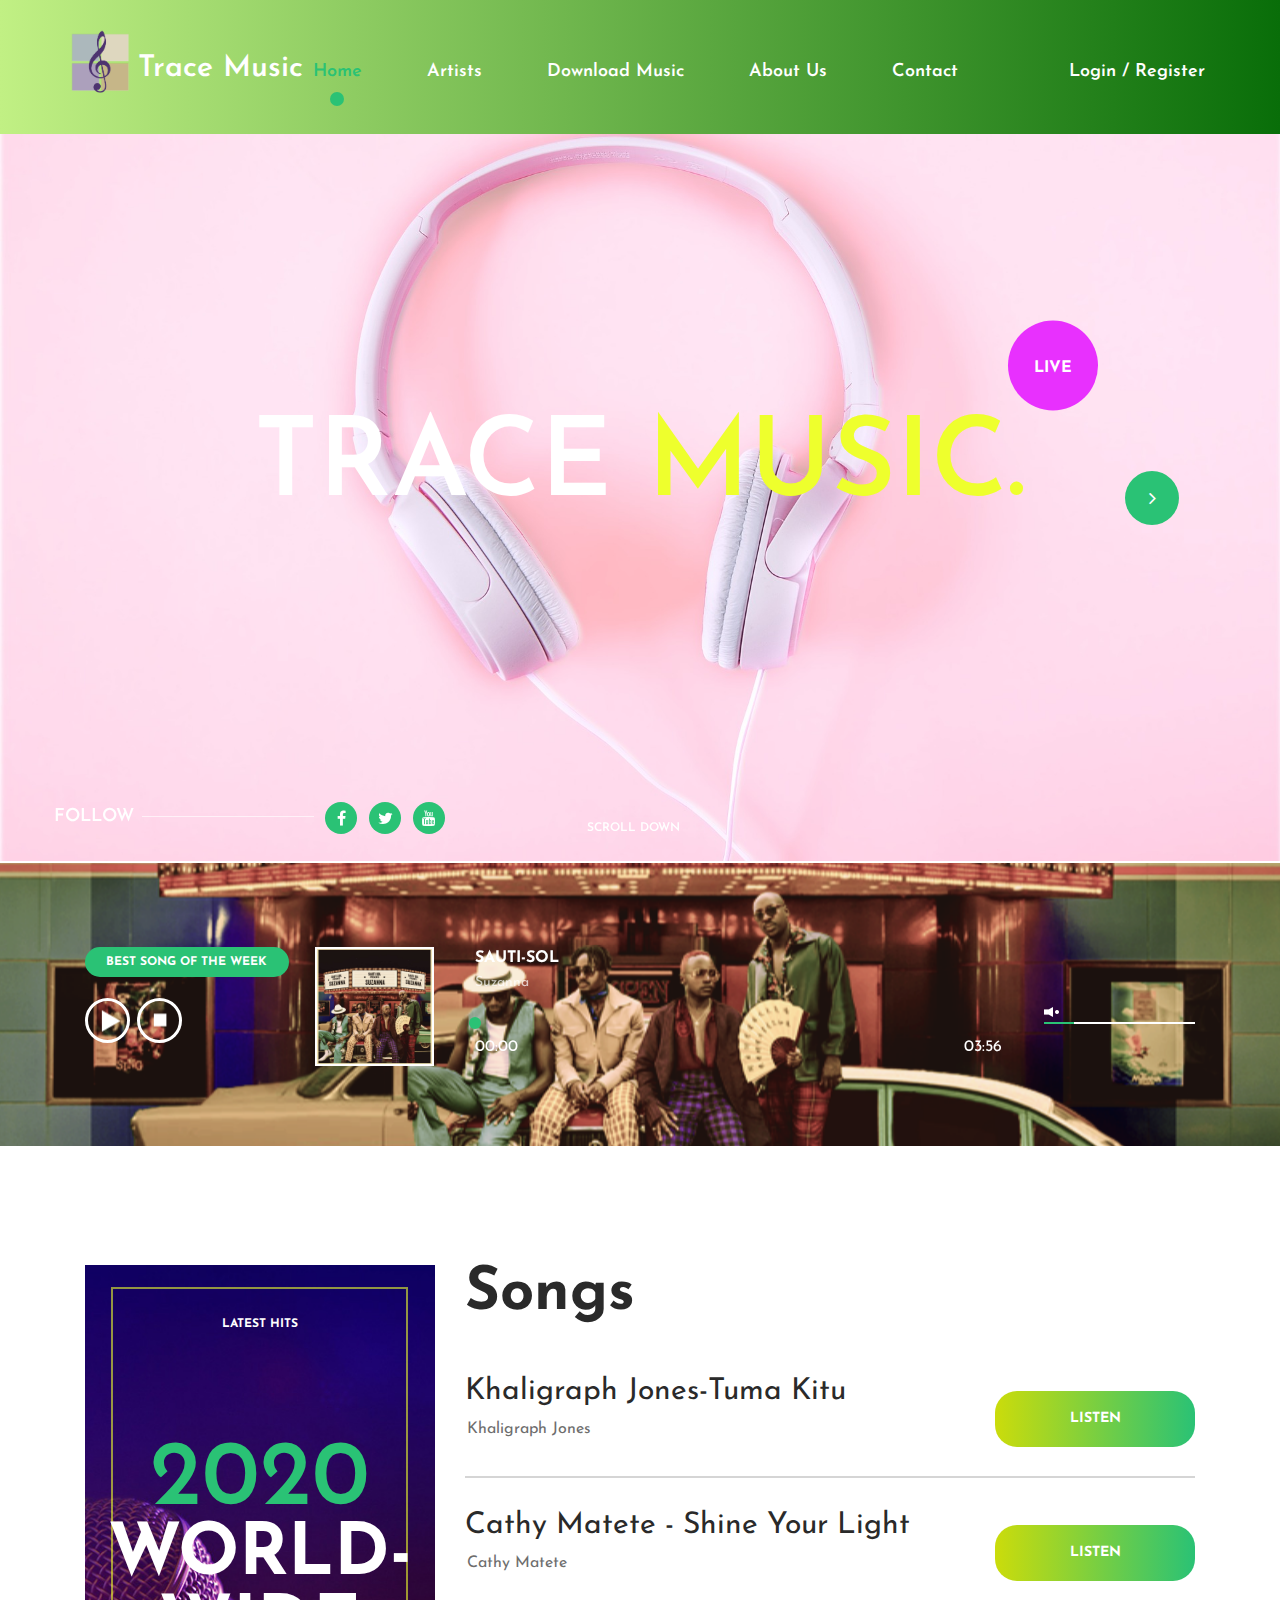
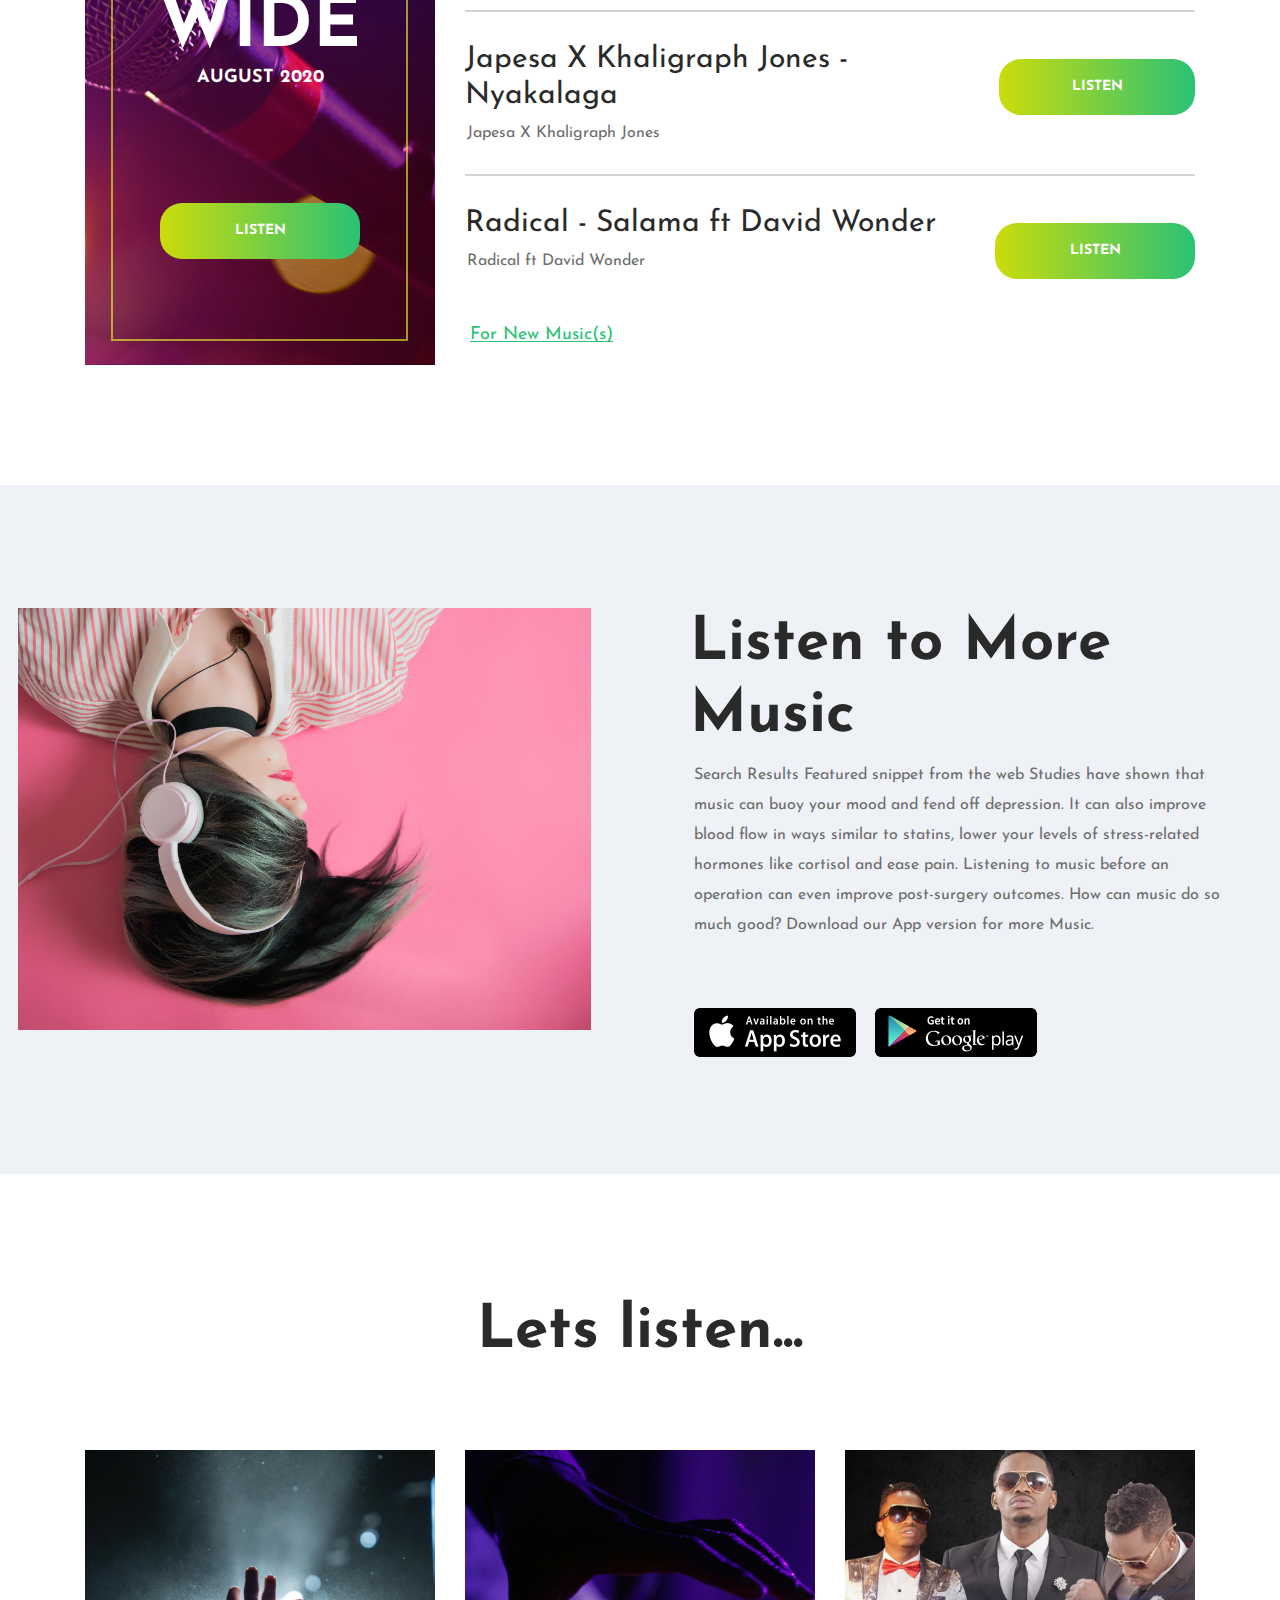
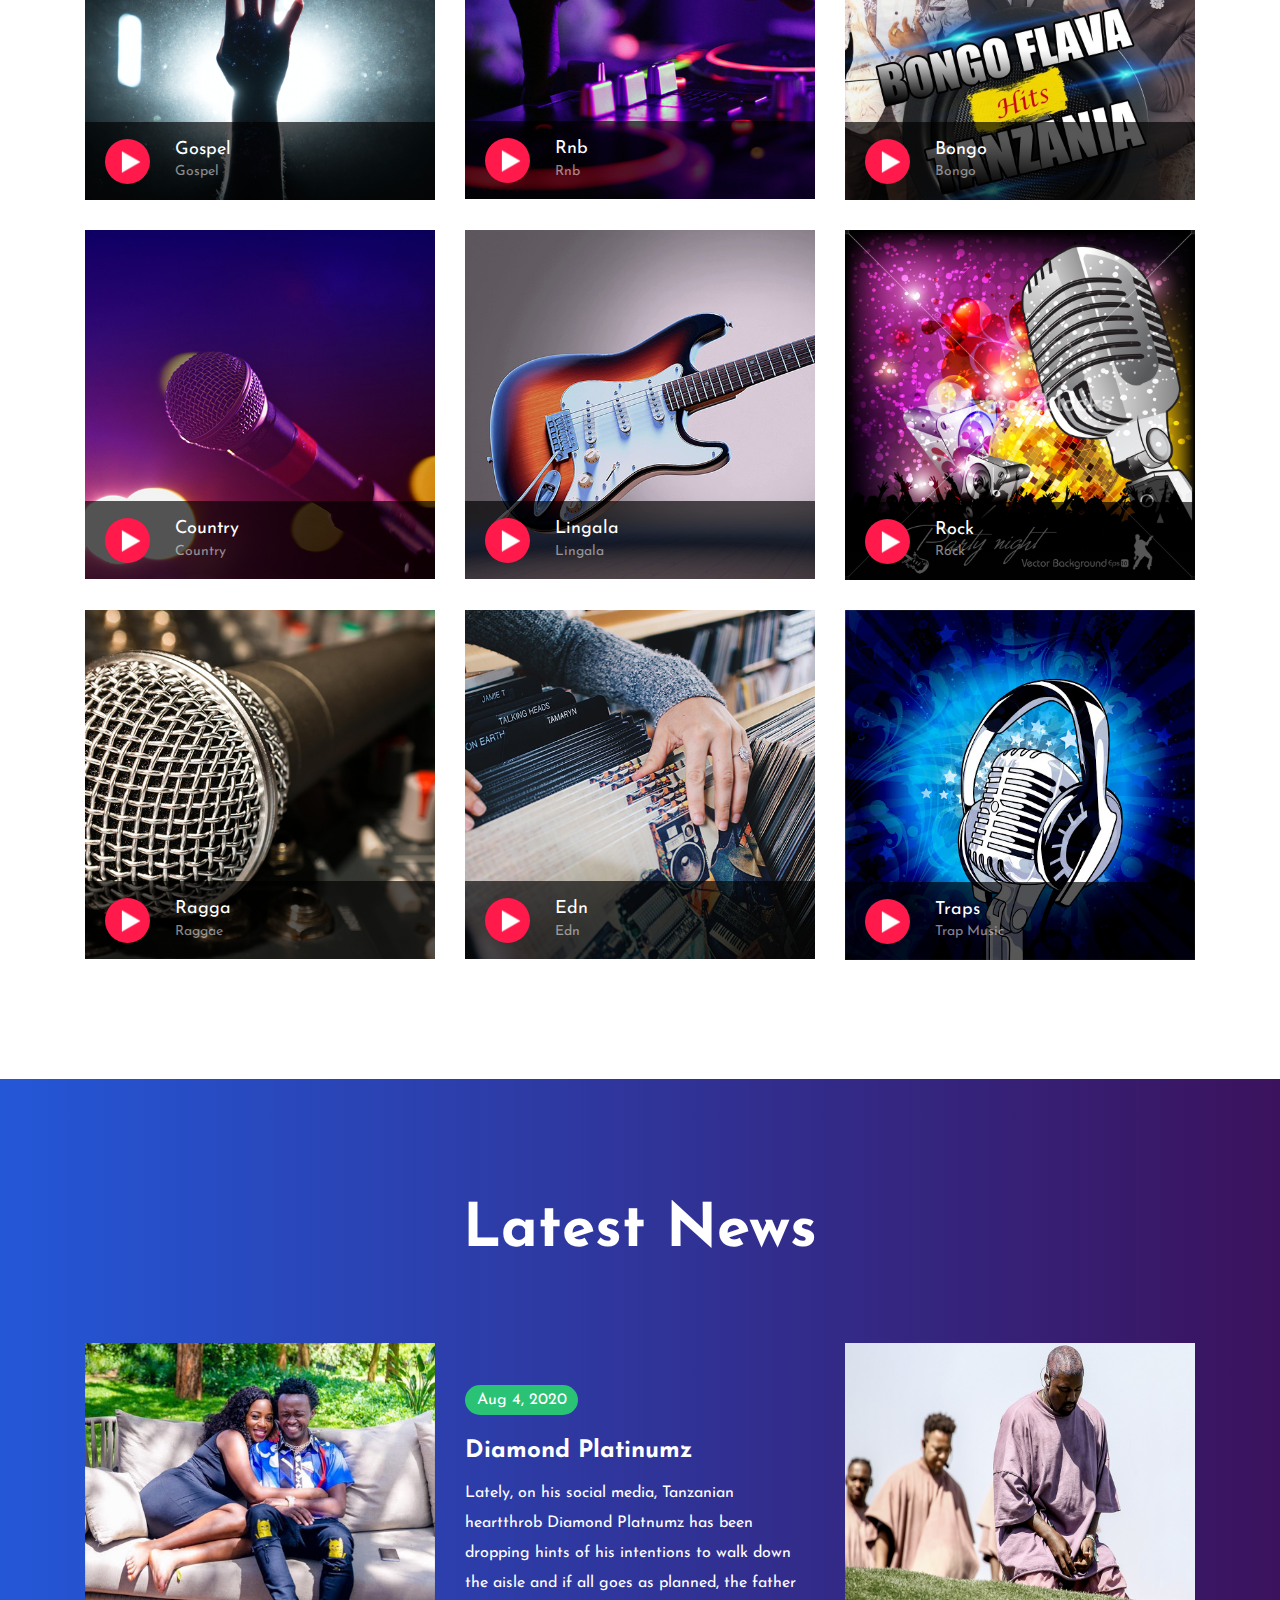
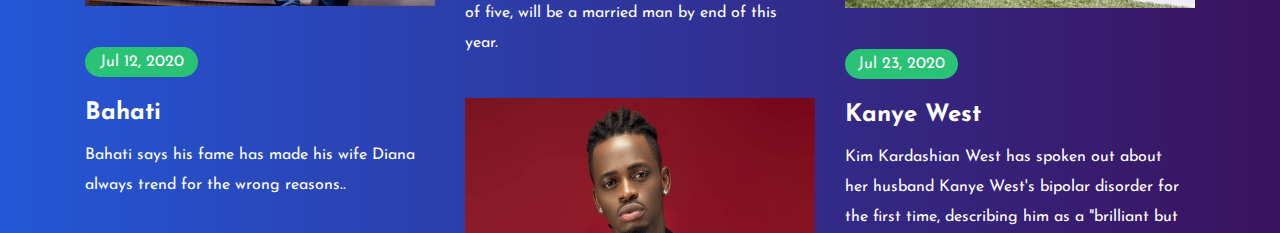
==== commit 87a2bf3d: "change img" ====
--- a/index.html
+++ b/index.html
@@ -14,47 +14,43 @@
 <link rel="stylesheet" type="text/css" href="styles/main_styles.css">
 <link rel="stylesheet" type="text/css" href="styles/responsive.css">
 </head>
-		<link href="//cdn-images.mailchimp.com/embedcode/classic-10_7.css" rel="stylesheet" type="text/css">
-	</head>
-	<body>
-	
-	<div class="super_container">
-		
-		<!-- Header -->
-	
-		<header class="header">
-			<div class="container">
-				<div class="row">
-					<div class="col">
-						<div class="header_content d-flex flex-row align-items-center justify-content-center">
-	
-							<!-- Logo -->
-							<div class="logo">
-								<a href="#" class="d-flex flex-row align-items-end justify-content-start">
-									<img src="./images/music-logo-png-2338.png" height="70px" width="70px" >
-
-									<!-- <span class="logo_bars d-flex flex-row align-items-end justify-content-between"><span></span><span></span><span></span><span></span><span></span></span> -->
-									<span class="logo_text">Trace Music</span>
-								</a>
-							</div>
-	
-							<!-- Main Navigation -->
-							<nav class="main_nav">
-								<ul class="d-flex flex-row align-items-center justify-content-start">
-									<li class="active"><a href="./index.html">Home</a></li>
-									<li><a href="./artists.html">Artists</a></li>
-									<li><a href="#">Download Music</a></li>
-									<li><a href="./about.html">About Us</a></li>
-									<li><a href="./contact.html">Contact</a></li>
-								</ul>
-							</nav>
-	
-							<!-- User area -->
-							<div class="log_reg d-flex flex-row align-items-center justify-content-start">
-								<ul class="d-flex flex-row align-items-start justify-content-start">
-									<li><a href="#">Login</a></li>
-									<li><a href="#">Register</a></li>
-								</ul>
+<body>
+
+<div class="super_container">
+	
+	<!-- Header -->
+
+	<header class="header">
+		<div class="container">
+			<div class="row">
+				<div class="col">
+					<div class="header_content d-flex flex-row align-items-center justify-content-center">
+
+						<!-- Logo -->
+						<div class="logo">
+									<a href="#" class="d-flex flex-row align-items-end justify-content-start">
+                                      <img src="./images/music-logo-png-2338.png" height="70px" width="70px" >
+								<span class="logo_text"> Trace Music</span>
+							</a>
+						</div>
+
+						<!-- Main Navigation -->
+						<nav class="main_nav">
+							<ul class="d-flex flex-row align-items-center justify-content-start">
+								<li class="active"><a href="index.html">Home</a></li>
+								<li><a href="artists.html">Artists</a></li>
+								<li><a href="#">Download Music</a></li>
+								<li><a href="about.html">About Us</a></li>
+								<li><a href="contact.html">Contact</a></li>
+							</ul>
+						</nav>
+
+						<!-- User area -->
+						<div class="log_reg d-flex flex-row align-items-center justify-content-start">
+							<ul class="d-flex flex-row align-items-start justify-content-start">
+								<li><a href="#">Login</a></li>
+								<li><a href="#">Register</a></li>
+							</ul>
 	
 								<!-- Hamburger -->
 								<div class="hamburger d-flex flex-column align-items-end justify-content-between"><div></div><div></div><div></div></div>
@@ -452,84 +448,68 @@
 				</div>
 			</div>
 		</div>
-	
-		<!-- Newsletter -->
-	
-		<div class="newsletter">
+				<!-- Newsletter Form -->
+				<div class="col-xl-6 nl_col">
+					<div class="newsletter_form_container d-flex flex-column align-items-start justify-content-end">
+						<form action="#" class="newsletter_form" id="newsletter_form">
+							<div class="d-flex flex-row align-items-start justify-content-between">
+								<input type="email" class="newsletter_input" placeholder="Your E-mail" required="required">
+								<button class="button newsletter_button"><span>subscribe</span></button>
+							</div>
+						</form>
+					</div>
+				</div>
+
+			</div>
+		</div>
+	</div>
+
+	<!-- Footer -->
+
+	<footer class="footer">
+		<div class="background_image" style="background-image:url(images/footer.jpg)"></div>
+		<div class="footer_content">
 			<div class="container">
 				<div class="row">
-	
-					<!-- Newsletter Content -->
-					<div class="col-xl-6">
-						<div class="newsletter_content">
-							<div class="section_title"><h1>Subscribe & Follow</h1></div>
-							<div class="newsletter_text">
-								<p>For more latest Songs & News.</p>
-							</div>
-						</div>
-					</div>
-	
-					<!-- Newsletter Form -->
-					<div class="col-xl-6 nl_col">
-						<div class="newsletter_form_container d-flex flex-column align-items-start justify-content-end">
-							<form class="newsletter_form" id="newsletter_form" action="https://gmail.us17.list-manage.com/subscribe/post?u=3d4087a018fce407a1837aebe&amp;id=153ac9eb6b" method="post" id="mc-embedded-subscribe-form" name="mc-embedded-subscribe-form" class="validate" target="_blank" novalidate>
-								<div class="d-flex flex-row align-items-start justify-content-between">
-									<input type="email" class="newsletter_input" placeholder="Your E-mail" required="required" value="" name="EMAIL" class="required email" id="mce-EMAIL">
-									<button class="button newsletter_button"><span>subscribe</span></button>
-								</div>
-							</form>
-						</div>
-					</div>
-	
-				</div>
-			</div>
-		</div>
-	
-		<!-- Footer -->
-	
-		<footer class="footer">
-			<div class="background_image" style="background-image:url(images/Sauti-sol-5.jpg)"></div>
-			<div class="footer_content">
-				<div class="container">
-					<div class="row">
-						<div class="col text-center">
-	
-							<!-- Logo -->
-							<div class="logo">
-								<a href="#" class="d-flex flex-row align-items-end justify-content-start">
-									<img src="./about-images/oooh.png" height="70px" width="70px" style="padding-bottom: -20px;">
-									<span class="logo_text">Trace Music</span>
-								</a>
-							</div>
-	
-							<!-- Footer Social -->
-							<div class="footer_social">
-								<ul class="d-flex flex-row align-items-center justify-content-center">
-									<li><a href="#"><i class="fa fa-pinterest" aria-hidden="true"></i></a></li>
-									<li><a href="#"><i class="fa fa-facebook" aria-hidden="true"></i></a></li>
-									<li><a href="#"><i class="fa fa-twitter" aria-hidden="true"></i></a></li>
-									<li><a href="#"><i class="fa fa-dribbble" aria-hidden="true"></i></a></li>
-									<li><a href="#"><i class="fa fa-behance" aria-hidden="true"></i></a></li>
-								</ul>
-							</div>
-						</div>
-					</div>
-				</div>
-			</div>
-			<div class="footer_bar">
-				<div class="container">
-					<div class="row">
-						<div class="col">
-							<div class="copyright text-center"><!-- Link back to Colorlib can't be removed. Template is licensed under CC BY 3.0. -->
-								Copyright &copy;<script>document.write(new Date().getFullYear());</script> All rights reserved | This Website is made with <i class="fa fa-heart-o" aria-hidden="true"></i> Team <a href="https://github.com/Joseph-Odhiambo" target="_blank">Trace Music</a>
-								<!-- Link back to Colorlib can't be removed. Template is licensed under CC BY 3.0. --></div>
-						</div>
-					</div>
-				</div>
-			</div>
-				
-		</footer>
-	</div>
+					<div class="col text-center">
+
+						<!-- Logo -->
+						<div class="logo">
+							<a href="#" class="d-flex flex-row align-items-end justify-content-start">
+								<img src="./images/music-logo-png-2338.png" height="70px" width="70px" >
+								<span class="logo_text">Trace Music</span>
+							</a>
+						</div>
+
+						<!-- Footer Social -->
+						<div class="footer_social">
+							<ul class="d-flex flex-row align-items-center justify-content-center">
+								<li><a href="#"><i class="fa fa-pinterest" aria-hidden="true"></i></a></li>
+								<li><a href="#"><i class="fa fa-facebook" aria-hidden="true"></i></a></li>
+								<li><a href="#"><i class="fa fa-twitter" aria-hidden="true"></i></a></li>
+								<li><a href="#"><i class="fa fa-dribbble" aria-hidden="true"></i></a></li>
+								<li><a href="#"><i class="fa fa-behance" aria-hidden="true"></i></a></li>
+							</ul>
+						</div>
+
+					</div>
+				</div>
+			</div>
+		</div>
+		<div class="footer_bar">
+			<div class="container">
+				<div class="row">
+					<div class="col">
+						<div class="copyright text-center"><!-- Link back to Colorlib can't be removed. Template is licensed under CC BY 3.0. -->
+Copyright &copy;<script>document.write(new Date().getFullYear());</script> All rights reserved | This website is made  <i class="fa fa-heart-o" aria-hidden="true"></i> with <a href="https://colorlib.com" target="_blank">Trace Music</a>
+<!-- Link back to Colorlib can't be removed. Template is licensed under CC BY 3.0. --></div>
+					</div>
+				</div>
+			</div>
+		</div>
+			
+	</footer>
+</div>
 	  
 	<!-- Optional JavaScript -->
 	<!-- jQuery first, then Popper.js, then Bootstrap JS -->
@@ -537,7 +517,7 @@
 	<script src="https://cdnjs.cloudflare.com/ajax/libs/popper.js/1.14.7/umd/popper.min.js" integrity="sha384-UO2eT0CpHqdSJQ6hJty5KVphtPhzWj9WO1clHTMGa3JDZwrnQq4sF86dIHNDz0W1" crossorigin="anonymous"></script>
 	<script src="https://stackpath.bootstrapcdn.com/bootstrap/4.3.1/js/bootstrap.min.js" integrity="sha384-JjSmVgyd0p3pXB1rRibZUAYoIIy6OrQ6VrjIEaFf/nJGzIxFDsf4x0xIM+B07jRM" crossorigin="anonymous"></script>
 
-<script src="./js/jquery-3.3.1.min.js"></script>
+<script src="js/jquery-3.3.1.min.js"></script>
 <script src="plugins/greensock/TweenMax.min.js"></script>
 <script src="plugins/greensock/TimelineMax.min.js"></script>
 <script src="plugins/scrollmagic/ScrollMagic.min.js"></script>
@@ -550,6 +530,6 @@
 <script src="plugins/progressbar/progressbar.min.js"></script>
 <script src="plugins/parallax-js-master/parallax.min.js"></script>
 <script src="plugins/scrollTo/jquery.scrollTo.min.js"></script>
-<script src="./js/custom.js"></script>
+<script src="js/custom.js"></script>
 </body>
-</html>+</html>
--- a/styles/responsive.css
+++ b/styles/responsive.css
@@ -1,529 +1,529 @@
-@charset "utf-8";
-/* CSS Document */
-
-/******************************
-
-[Table of Contents]
-
-1. 1600px
-2. 1440px
-3. 1280px
-4. 1199px
-5. 1024px
-6. 991px
-7. 959px
-8. 880px
-9. 768px
-10. 767px
-11. 539px
-12. 479px
-13. 400px
-
-******************************/
-
-/************
-1. 1600px
-************/
-
-@media only screen and (max-width: 1600px)
-{
-	
-}
-
-/************
-2. 1440px
-************/
-
-@media only screen and (max-width: 1440px)
-{
-	
-}
-
-/************
-3. 1380px
-************/
-
-@media only screen and (max-width: 1380px)
-{
-	
-}
-
-/************
-3. 1280px
-************/
-
-@media only screen and (max-width: 1280px)
-{
-	
-}
-
-/************
-4. 1199px
-************/
-
-@media only screen and (max-width: 1199px)
-{
-	.main_nav ul li:not(:last-of-type)
-	{
-		margin-right: 40px;
-	}
-	.scroll_down
-	{
-		left: auto;
-		right: 50px;
-		-webkit-transform: none;
-		-moz-transform: none;
-		-ms-transform: none;
-		-o-transform: none;
-		transform: none;
-	}
-	.app_image
-	{
-		-webkit-transform: translateX(-30px);
-		-moz-transform: translateX(-30px);
-		-ms-transform: translateX(-30px);
-		-o-transform: translateX(-30px);
-		transform: translateX(-30px);
-	}
-	.app_content
-	{
-		-webkit-transform: translateX(20px);
-		-moz-transform: translateX(20px);
-		-ms-transform: translateX(20px);
-		-o-transform: translateX(20px);
-		transform: translateX(20px);
-	}
-	.nl_col
-	{
-		margin-top: 40px;
-	}
-	.newsletter_form_container
-	{
-		padding-left: 0;
-	}
-}
-
-/************
-4. 1100px
-************/
-
-@media only screen and (max-width: 1100px)
-{
-	
-}
-
-/************
-5. 1024px
-************/
-
-@media only screen and (max-width: 1024px)
-{
-	
-}
-
-/************
-6. 991px
-************/
-
-@media only screen and (max-width: 991px)
-{
-	.header_content
-	{
-		width: 100%;
-		left: auto;
-	}
-	.main_nav
-	{
-		display: none;
-	}
-	.hamburger
-	{
-		display: flex !important;
-	}
-	.home_title h1
-	{
-		font-size: 72px;
-	}
-	.tickets_form_container
-	{
-		padding-left: 0;
-		padding-right: 0;
-	}
-	.home_slider_nav
-	{
-		right: 30px;
-	}
-	.home_social_text
-	{
-		padding-right: 120px;
-	}
-	.home_social_text::after
-	{
-		display: block;
-		position: absolute;
-		top: 5px;
-		right: 0;
-		width: 112px;
-		height: 1px;
-		background: rgba(255,255,255,0.63);
-		content: '';
-	}
-	.player_bars
-	{
-		width: 100%;
-	}
-	.player_controls_box
-	{
-		width: 100%;
-		padding-right: 0;
-	}
-	.time_controls
-	{
-		width: 100%;
-	}
-	.song_image
-	{
-		margin-right: 30px;
-	}
-	.player_progress_box
-	{
-		width: calc(100% - 150px);
-		margin-top: 30px;
-	}
-	.jp-volume-controls
-	{
-		width: 150px;
-		padding-left: 30px;
-		margin-top: 30px;
-	}
-	.mute_button
-	{
-		left: 30px;
-	}
-	.tours_col
-	{
-		margin-top: 90px;
-	}
-	.app_col
-	{
-		margin-top: 90px;
-	}
-	.app_image
-	{
-		width: 100%;
-		-webkit-transform: none;
-		-moz-transform: none;
-		-ms-transform: none;
-		-o-transform: none;
-		transform: none;
-	}
-	.app_content
-	{
-		-webkit-transform: none;
-		-moz-transform: none;
-		-ms-transform: none;
-		-o-transform: none;
-		transform: none;
-	}
-	.featured_list ul li
-	{
-		width: calc(100% / 2);
-	}
-}
-
-/************
-7. 959px
-************/
-
-@media only screen and (max-width: 959px)
-{
-	
-}
-
-/************
-8. 880px
-************/
-
-@media only screen and (max-width: 880px)
-{
-	
-}
-
-/************
-9. 768px
-************/
-
-@media only screen and (max-width: 768px)
-{
-	
-}
-
-/************
-10. 767px
-************/
-
-@media only screen and (max-width: 767px)
-{
-	.home_title h1
-	{
-		font-size: 56px;
-	}
-	.home_title.islive::after
-	{
-		font-size: 12px;
-		width: 50px;
-		height: 50px;
-		line-height: 55px;
-		right: -34px;
-	}
-	.home_title
-	{
-		padding-top: 46px;
-	}
-	.tickets_form_inputs
-	{
-		width: 100%;
-	}
-	.tickets_form_button
-	{
-		width: 170px;
-		font-size: 12px;
-		margin-left: auto;
-		margin-right: auto;
-		margin-top: 13px;
-	}
-	.featured_list ul li
-	{
-		width: 100%;
-	}
-	.footer_social ul li
-	{
-		width: 40px;
-		height: 40px;
-	}
-	.footer_social ul li:not(:last-of-type)
-	{
-		margin-right: 7px;
-	}
-	.footer_social ul li a i
-	{
-		font-size: 16px;
-		line-height: 40px;
-	}
-}
-
-/************
-11. 575px
-************/
-
-@media only screen and (max-width: 575px)
-{
-	.button
-	{
-		width: 160px;
-		height: 48px;
-		border-radius: 17px;
-	}
-	.button a
-	{
-		font-size: 12px;
-		line-height: 48px;
-	}
-	.button span
-	{
-		line-height: 48px;
-		font-size: 12px;
-	}
-	.section_title h1
-	{
-		font-size: 36px;
-	}
-	p
-	{
-		font-size: 14px;
-	}
-	.header_content
-	{
-		height: 75px;
-	}
-	.log_reg
-	{
-		top: 50%;
-		-webkit-transform: translateY(-50%);
-		-moz-transform: translateY(-50%);
-		-ms-transform: translateY(-50%);
-		-o-transform: translateY(-50%);
-		transform: translateY(-50%);
-	}
-	.home
-	{
-		height: 100vh;
-	}
-	.menu_close
-	{
-		right: 30px;
-	}
-	.scroll_down
-	{
-		right: auto;
-		left: 50%;
-		-webkit-transform: translateX(-50%);
-		-moz-transform: translateX(-50%);
-		-ms-transform: translateX(-50%);
-		-o-transform: translateX(-50%);
-		transform: translateX(-50%);
-	}
-	.log_reg ul li a
-	{
-		font-size: 16px;
-	}
-	.menu_nav ul li a
-	{
-		font-size: 30px;
-	}
-	.home_title h1
-	{
-		font-size: 48px;
-	}
-	.tickets_form_input
-	{
-		height: 48px;
-		padding-left: 25px;
-		border-radius: 18px;
-	}
-	.tickets_form_input::-webkit-input-placeholder
-	{
-		font-size: 14px !important;
-	}
-	.tickets_form_input:-moz-placeholder
-	{
-		font-size: 14px !important;
-	}
-	.tickets_form_input::-moz-placeholder
-	{
-		font-size: 14px !important;
-	} 
-	.tickets_form_input:-ms-input-placeholder
-	{ 
-		font-size: 14px !important;
-	}
-	.tickets_form_input::input-placeholder
-	{
-		font-size: 14px !important;
-	}
-	.custom_dropdown_selected
-	{
-		font-size: 14px !important;
-		line-height: 48px;
-	}
-	.tickets_form_button
-	{
-		
-	}
-	.home_slider_nav,
-	.home_social
-	{
-		display: none;
-	}
-	.home_social
-	{
-		left: 15px;
-	}
-	.home_social_text
-	{
-		font-size: 14px;
-	}
-	.home_social_text::after
-	{
-		top: 2px;
-	}
-	.home_social_list ul li:not(:last-of-type)
-	{
-		margin-right: 8px;
-	}
-	.song_content
-	{
-		padding-bottom: 110px;
-	}
-	.player_progress_box
-	{
-		width: 100%;
-	}
-	.jp-volume-controls
-	{
-		display: none;
-	}
-	.tour_date
-	{
-		font-size: 20px;
-	}
-	.tour_name a,
-	.tour_location
-	{
-		font-size: 14px;
-	}
-	.newsletter_input
-	{
-		height: 48px;
-		border-radius: 17px;
-		width: calc(100% - 167px);
-		font-size: 14px;
-		padding-left: 20px;
-	}
-	.newsletter_input::-webkit-input-placeholder
-	{
-		font-size: 14px !important;
-	}
-	.newsletter_input:-moz-placeholder
-	{
-		font-size: 14px !important;
-	}
-	.newsletter_input::-moz-placeholder
-	{
-		font-size: 14px !important;
-	} 
-	.newsletter_input:-ms-input-placeholder
-	{ 
-		font-size: 14px !important;
-	}
-	.newsletter_input::input-placeholder
-	{
-		font-size: 14px !important;
-	}
-}
-
-/************
-11. 539px
-************/
-
-@media only screen and (max-width: 539px)
-{
-	
-}
-
-/************
-12. 480px
-************/
-
-@media only screen and (max-width: 480px)
-{
-	
-}
-
-/************
-13. 479px
-************/
-
-@media only screen and (max-width: 479px)
-{
-	
-}
-
-/************
-14. 400px
-************/
-
-@media only screen and (max-width: 400px)
-{
-	
-}+@charset "utf-8";
+/* CSS Document */
+
+/******************************
+
+[Table of Contents]
+
+1. 1600px
+2. 1440px
+3. 1280px
+4. 1199px
+5. 1024px
+6. 991px
+7. 959px
+8. 880px
+9. 768px
+10. 767px
+11. 539px
+12. 479px
+13. 400px
+
+******************************/
+
+/************
+1. 1600px
+************/
+
+@media only screen and (max-width: 1600px)
+{
+	
+}
+
+/************
+2. 1440px
+************/
+
+@media only screen and (max-width: 1440px)
+{
+	
+}
+
+/************
+3. 1380px
+************/
+
+@media only screen and (max-width: 1380px)
+{
+	
+}
+
+/************
+3. 1280px
+************/
+
+@media only screen and (max-width: 1280px)
+{
+	
+}
+
+/************
+4. 1199px
+************/
+
+@media only screen and (max-width: 1199px)
+{
+	.main_nav ul li:not(:last-of-type)
+	{
+		margin-right: 40px;
+	}
+	.scroll_down
+	{
+		left: auto;
+		right: 50px;
+		-webkit-transform: none;
+		-moz-transform: none;
+		-ms-transform: none;
+		-o-transform: none;
+		transform: none;
+	}
+	.app_image
+	{
+		-webkit-transform: translateX(-30px);
+		-moz-transform: translateX(-30px);
+		-ms-transform: translateX(-30px);
+		-o-transform: translateX(-30px);
+		transform: translateX(-30px);
+	}
+	.app_content
+	{
+		-webkit-transform: translateX(20px);
+		-moz-transform: translateX(20px);
+		-ms-transform: translateX(20px);
+		-o-transform: translateX(20px);
+		transform: translateX(20px);
+	}
+	.nl_col
+	{
+		margin-top: 40px;
+	}
+	.newsletter_form_container
+	{
+		padding-left: 0;
+	}
+}
+
+/************
+4. 1100px
+************/
+
+@media only screen and (max-width: 1100px)
+{
+	
+}
+
+/************
+5. 1024px
+************/
+
+@media only screen and (max-width: 1024px)
+{
+	
+}
+
+/************
+6. 991px
+************/
+
+@media only screen and (max-width: 991px)
+{
+	.header_content
+	{
+		width: 100%;
+		left: auto;
+	}
+	.main_nav
+	{
+		display: none;
+	}
+	.hamburger
+	{
+		display: flex !important;
+	}
+	.home_title h1
+	{
+		font-size: 72px;
+	}
+	.tickets_form_container
+	{
+		padding-left: 0;
+		padding-right: 0;
+	}
+	.home_slider_nav
+	{
+		right: 30px;
+	}
+	.home_social_text
+	{
+		padding-right: 120px;
+	}
+	.home_social_text::after
+	{
+		display: block;
+		position: absolute;
+		top: 5px;
+		right: 0;
+		width: 112px;
+		height: 1px;
+		background: rgba(255,255,255,0.63);
+		content: '';
+	}
+	.player_bars
+	{
+		width: 100%;
+	}
+	.player_controls_box
+	{
+		width: 100%;
+		padding-right: 0;
+	}
+	.time_controls
+	{
+		width: 100%;
+	}
+	.song_image
+	{
+		margin-right: 30px;
+	}
+	.player_progress_box
+	{
+		width: calc(100% - 150px);
+		margin-top: 30px;
+	}
+	.jp-volume-controls
+	{
+		width: 150px;
+		padding-left: 30px;
+		margin-top: 30px;
+	}
+	.mute_button
+	{
+		left: 30px;
+	}
+	.tours_col
+	{
+		margin-top: 90px;
+	}
+	.app_col
+	{
+		margin-top: 90px;
+	}
+	.app_image
+	{
+		width: 100%;
+		-webkit-transform: none;
+		-moz-transform: none;
+		-ms-transform: none;
+		-o-transform: none;
+		transform: none;
+	}
+	.app_content
+	{
+		-webkit-transform: none;
+		-moz-transform: none;
+		-ms-transform: none;
+		-o-transform: none;
+		transform: none;
+	}
+	.featured_list ul li
+	{
+		width: calc(100% / 2);
+	}
+}
+
+/************
+7. 959px
+************/
+
+@media only screen and (max-width: 959px)
+{
+	
+}
+
+/************
+8. 880px
+************/
+
+@media only screen and (max-width: 880px)
+{
+	
+}
+
+/************
+9. 768px
+************/
+
+@media only screen and (max-width: 768px)
+{
+	
+}
+
+/************
+10. 767px
+************/
+
+@media only screen and (max-width: 767px)
+{
+	.home_title h1
+	{
+		font-size: 56px;
+	}
+	.home_title.islive::after
+	{
+		font-size: 12px;
+		width: 50px;
+		height: 50px;
+		line-height: 55px;
+		right: -34px;
+	}
+	.home_title
+	{
+		padding-top: 46px;
+	}
+	.tickets_form_inputs
+	{
+		width: 100%;
+	}
+	.tickets_form_button
+	{
+		width: 170px;
+		font-size: 12px;
+		margin-left: auto;
+		margin-right: auto;
+		margin-top: 13px;
+	}
+	.featured_list ul li
+	{
+		width: 100%;
+	}
+	.footer_social ul li
+	{
+		width: 40px;
+		height: 40px;
+	}
+	.footer_social ul li:not(:last-of-type)
+	{
+		margin-right: 7px;
+	}
+	.footer_social ul li a i
+	{
+		font-size: 16px;
+		line-height: 40px;
+	}
+}
+
+/************
+11. 575px
+************/
+
+@media only screen and (max-width: 575px)
+{
+	.button
+	{
+		width: 160px;
+		height: 48px;
+		border-radius: 17px;
+	}
+	.button a
+	{
+		font-size: 12px;
+		line-height: 48px;
+	}
+	.button span
+	{
+		line-height: 48px;
+		font-size: 12px;
+	}
+	.section_title h1
+	{
+		font-size: 36px;
+	}
+	p
+	{
+		font-size: 14px;
+	}
+	.header_content
+	{
+		height: 75px;
+	}
+	.log_reg
+	{
+		top: 50%;
+		-webkit-transform: translateY(-50%);
+		-moz-transform: translateY(-50%);
+		-ms-transform: translateY(-50%);
+		-o-transform: translateY(-50%);
+		transform: translateY(-50%);
+	}
+	.home
+	{
+		height: 100vh;
+	}
+	.menu_close
+	{
+		right: 30px;
+	}
+	.scroll_down
+	{
+		right: auto;
+		left: 50%;
+		-webkit-transform: translateX(-50%);
+		-moz-transform: translateX(-50%);
+		-ms-transform: translateX(-50%);
+		-o-transform: translateX(-50%);
+		transform: translateX(-50%);
+	}
+	.log_reg ul li a
+	{
+		font-size: 16px;
+	}
+	.menu_nav ul li a
+	{
+		font-size: 30px;
+	}
+	.home_title h1
+	{
+		font-size: 48px;
+	}
+	.tickets_form_input
+	{
+		height: 48px;
+		padding-left: 25px;
+		border-radius: 18px;
+	}
+	.tickets_form_input::-webkit-input-placeholder
+	{
+		font-size: 14px !important;
+	}
+	.tickets_form_input:-moz-placeholder
+	{
+		font-size: 14px !important;
+	}
+	.tickets_form_input::-moz-placeholder
+	{
+		font-size: 14px !important;
+	} 
+	.tickets_form_input:-ms-input-placeholder
+	{ 
+		font-size: 14px !important;
+	}
+	.tickets_form_input::input-placeholder
+	{
+		font-size: 14px !important;
+	}
+	.custom_dropdown_selected
+	{
+		font-size: 14px !important;
+		line-height: 48px;
+	}
+	.tickets_form_button
+	{
+		
+	}
+	.home_slider_nav,
+	.home_social
+	{
+		display: none;
+	}
+	.home_social
+	{
+		left: 15px;
+	}
+	.home_social_text
+	{
+		font-size: 14px;
+	}
+	.home_social_text::after
+	{
+		top: 2px;
+	}
+	.home_social_list ul li:not(:last-of-type)
+	{
+		margin-right: 8px;
+	}
+	.song_content
+	{
+		padding-bottom: 110px;
+	}
+	.player_progress_box
+	{
+		width: 100%;
+	}
+	.jp-volume-controls
+	{
+		display: none;
+	}
+	.tour_date
+	{
+		font-size: 20px;
+	}
+	.tour_name a,
+	.tour_location
+	{
+		font-size: 14px;
+	}
+	.newsletter_input
+	{
+		height: 48px;
+		border-radius: 17px;
+		width: calc(100% - 167px);
+		font-size: 14px;
+		padding-left: 20px;
+	}
+	.newsletter_input::-webkit-input-placeholder
+	{
+		font-size: 14px !important;
+	}
+	.newsletter_input:-moz-placeholder
+	{
+		font-size: 14px !important;
+	}
+	.newsletter_input::-moz-placeholder
+	{
+		font-size: 14px !important;
+	} 
+	.newsletter_input:-ms-input-placeholder
+	{ 
+		font-size: 14px !important;
+	}
+	.newsletter_input::input-placeholder
+	{
+		font-size: 14px !important;
+	}
+}
+
+/************
+11. 539px
+************/
+
+@media only screen and (max-width: 539px)
+{
+	
+}
+
+/************
+12. 480px
+************/
+
+@media only screen and (max-width: 480px)
+{
+	
+}
+
+/************
+13. 479px
+************/
+
+@media only screen and (max-width: 479px)
+{
+	
+}
+
+/************
+14. 400px
+************/
+
+@media only screen and (max-width: 400px)
+{
+	
+}
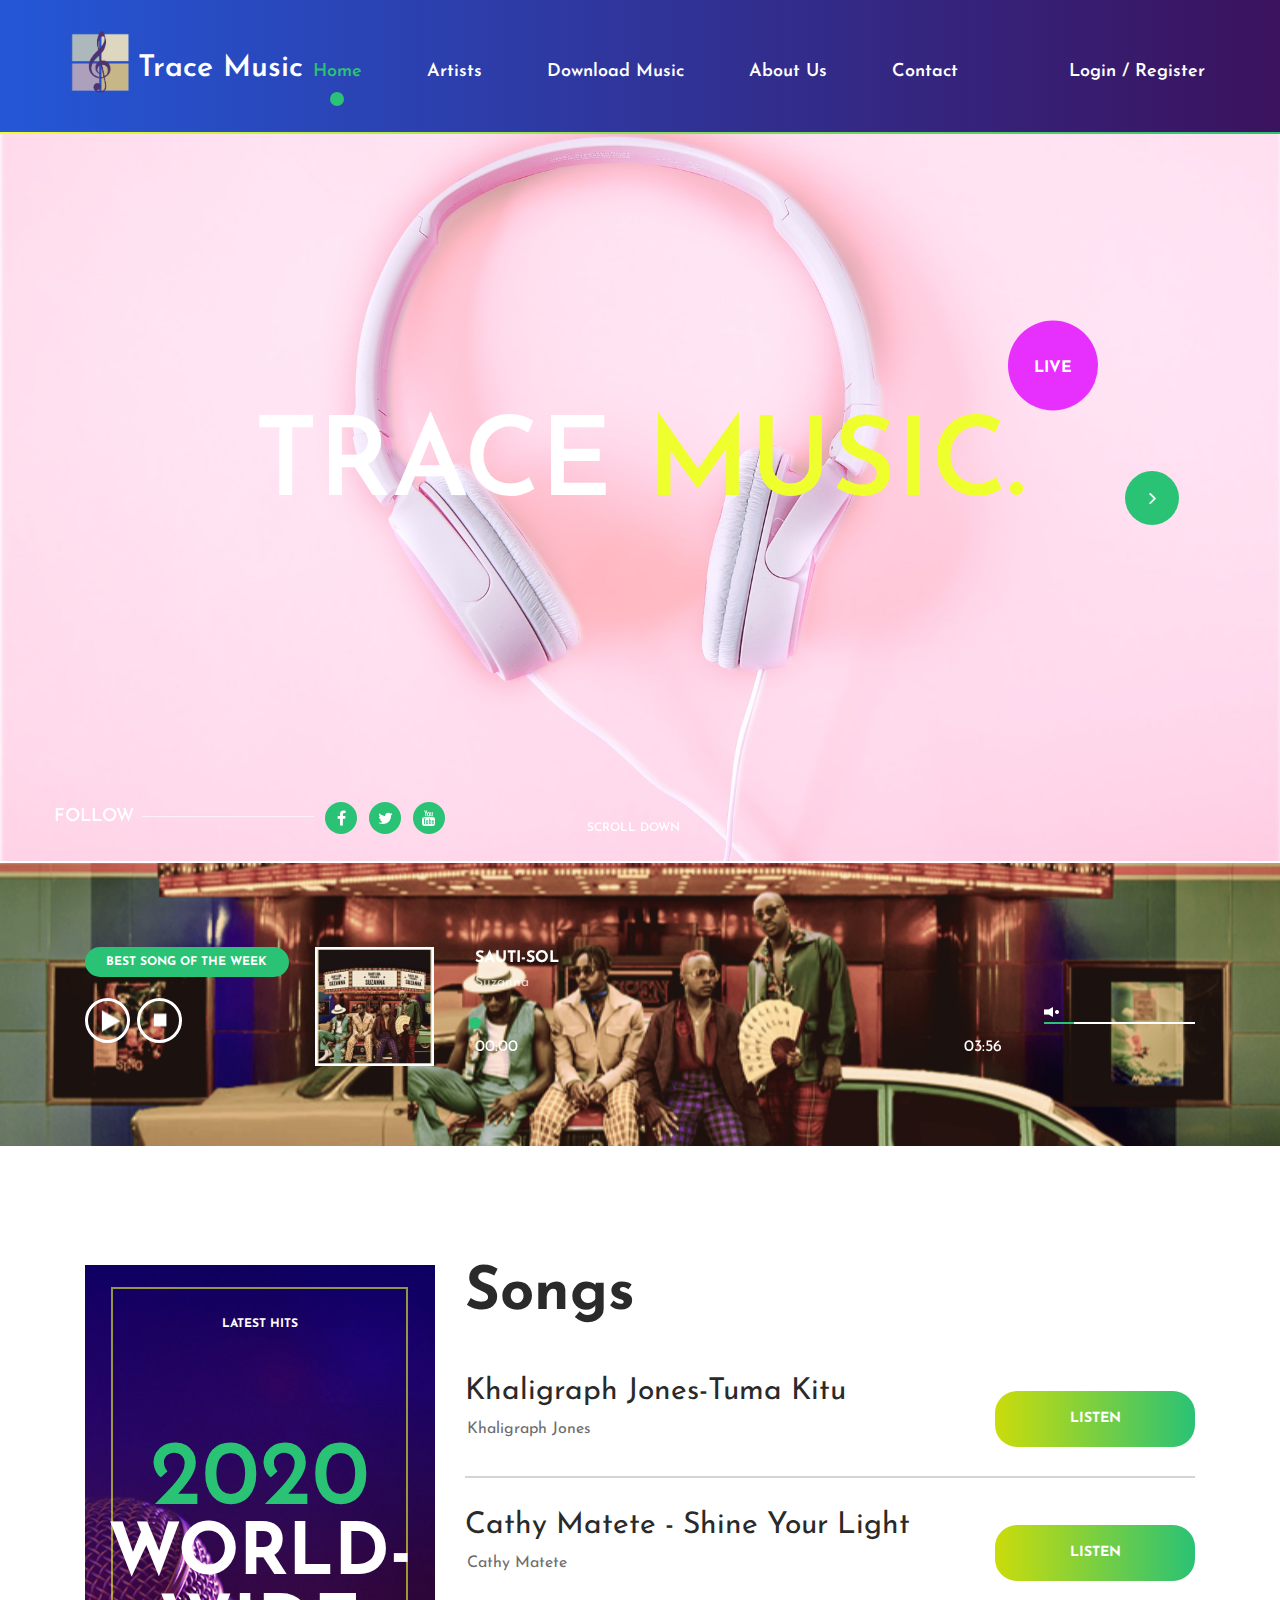
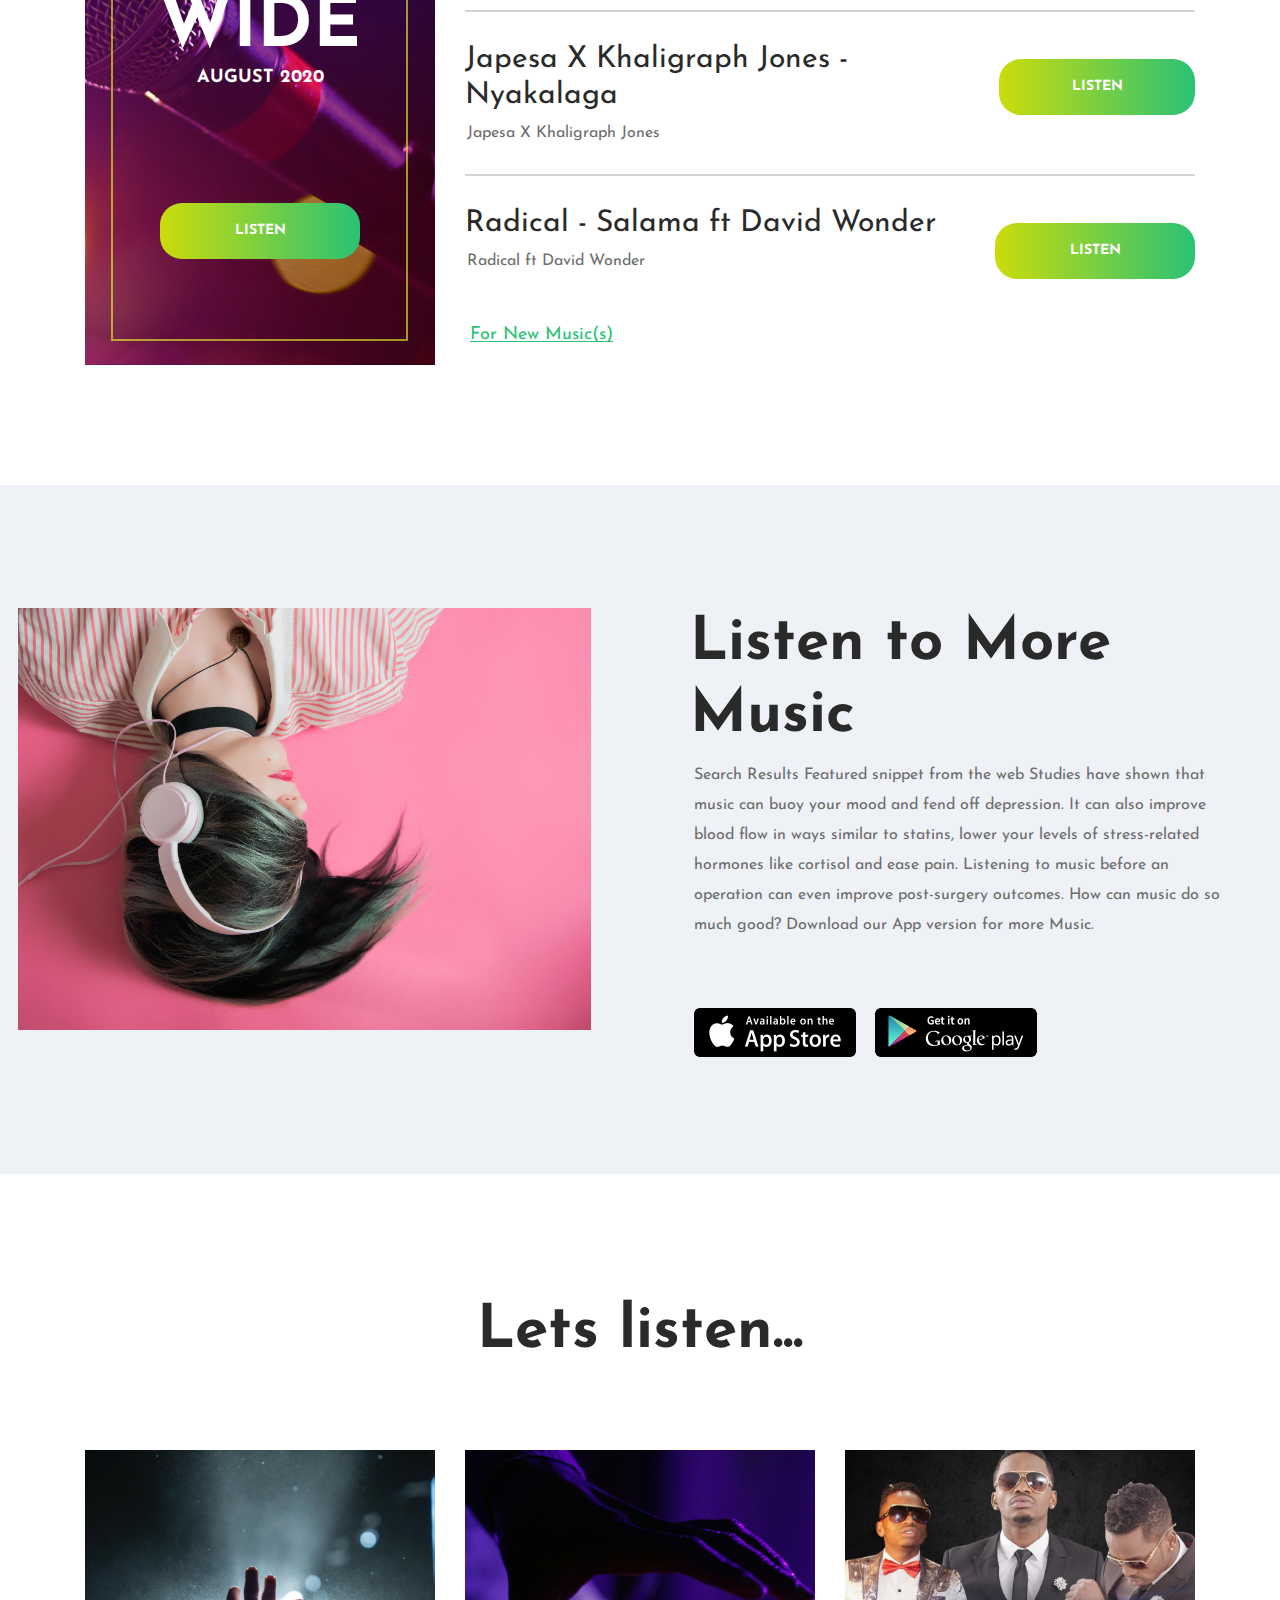
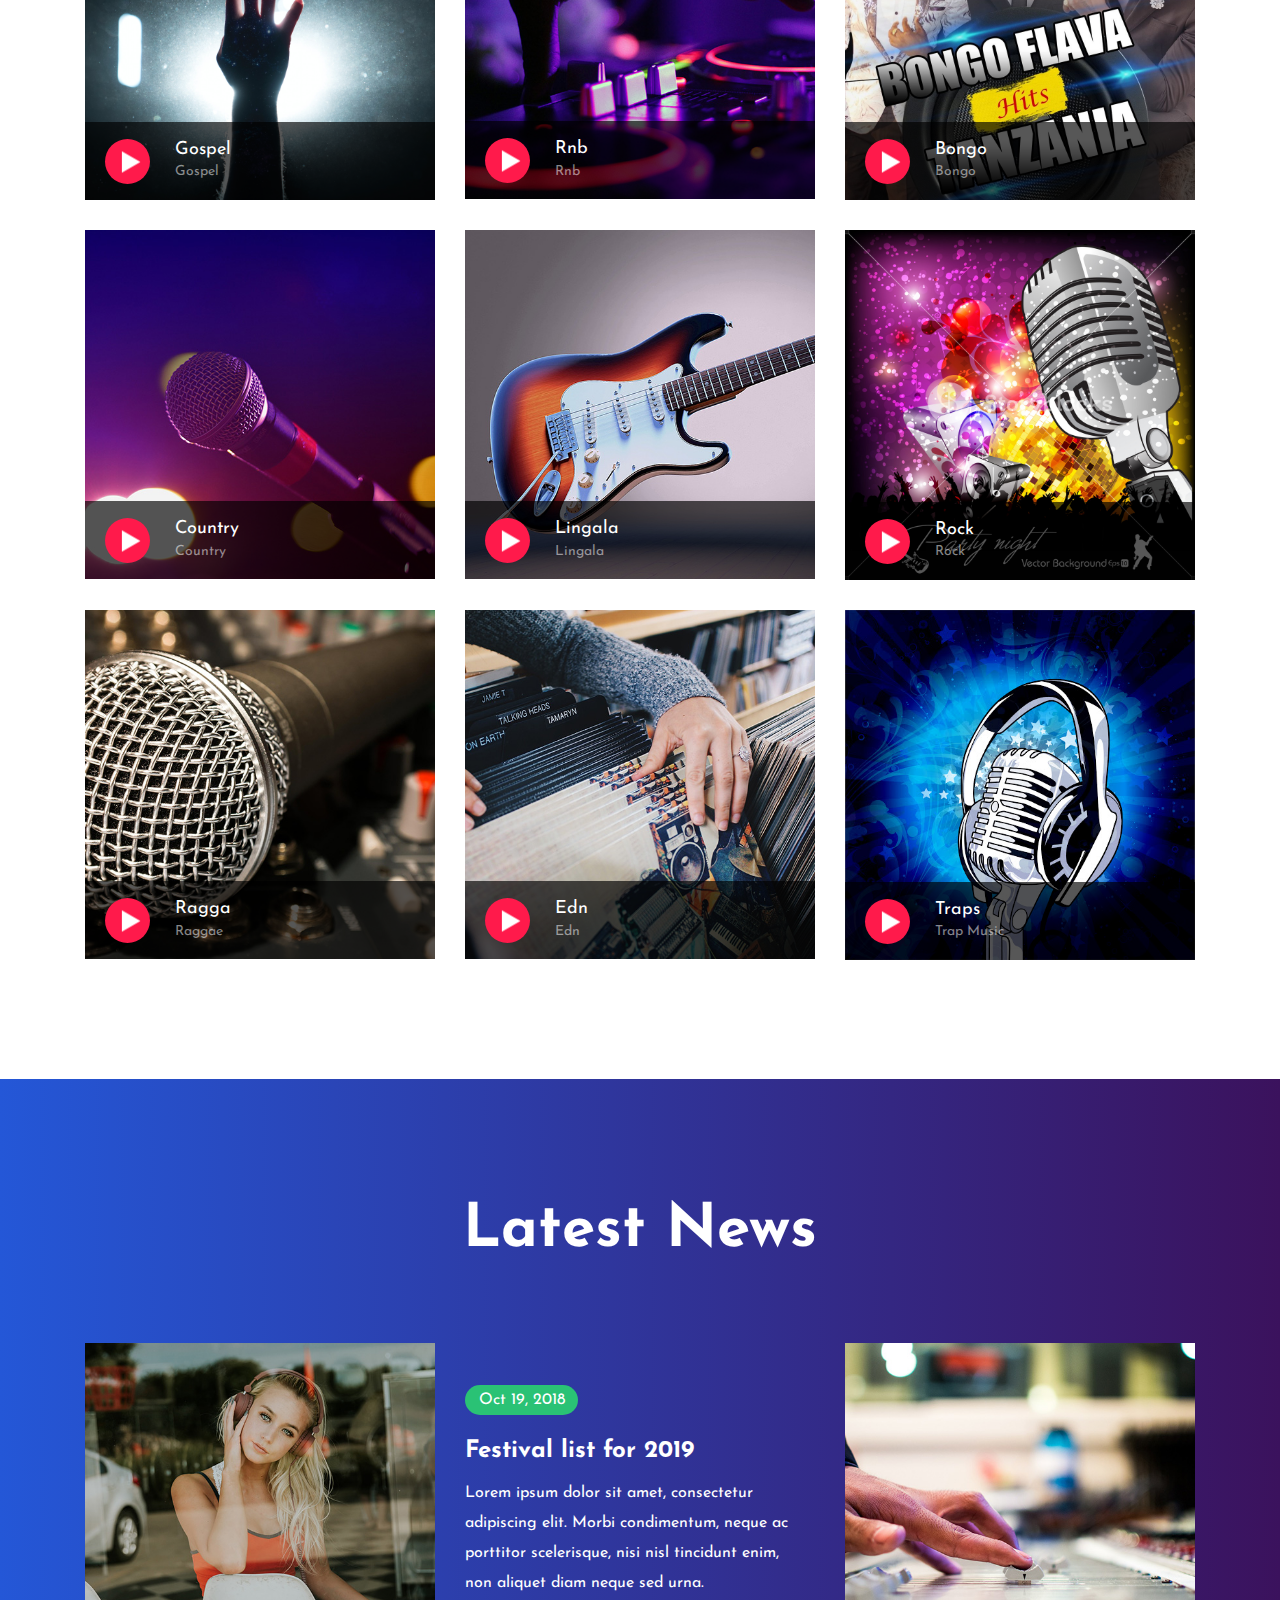
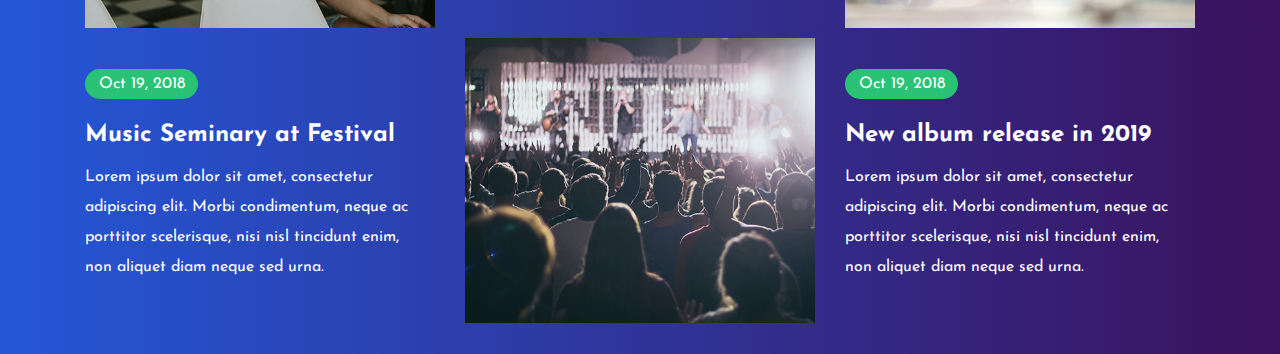
==== commit 35bf0668: "Merge pull request #5 from Trace-Music/artist" ====
--- a/index.html
+++ b/index.html
@@ -1,56 +1,61 @@
-<!DOCTYPE html>
+<!doctype html>
 <html lang="en">
-<head>
-<title>Music</title>
-<meta charset="utf-8">
-<meta http-equiv="X-UA-Compatible" content="IE=edge">
-<meta name="description" content="Music template project">
-<meta name="viewport" content="width=device-width, initial-scale=1">
-<link rel="stylesheet" type="text/css" href="styles/bootstrap-4.1.2/bootstrap.min.css">
-<link href="plugins/font-awesome-4.7.0/css/font-awesome.min.css" rel="stylesheet" type="text/css">
-<link rel="stylesheet" type="text/css" href="plugins/OwlCarousel2-2.3.4/owl.carousel.css">
-<link rel="stylesheet" type="text/css" href="plugins/OwlCarousel2-2.3.4/owl.theme.default.css">
-<link rel="stylesheet" type="text/css" href="plugins/OwlCarousel2-2.3.4/animate.css">
-<link rel="stylesheet" type="text/css" href="styles/main_styles.css">
-<link rel="stylesheet" type="text/css" href="styles/responsive.css">
-</head>
-<body>
+  <head>
+		<title>Title</title>
+		<!-- Required meta tags -->
+		<meta charset="utf-8">
+		<meta name="viewport" content="width=device-width, initial-scale=1, shrink-to-fit=no">
 
-<div class="super_container">
-	
-	<!-- Header -->
+		<!-- Bootstrap CSS -->
+		<link rel="stylesheet" href="https://stackpath.bootstrapcdn.com/bootstrap/4.3.1/css/bootstrap.min.css" integrity="sha384-ggOyR0iXCbMQv3Xipma34MD+dH/1fQ784/j6cY/iJTQUOhcWr7x9JvoRxT2MZw1T" crossorigin="anonymous">
+		<link href="plugins/font-awesome-4.7.0/css/font-awesome.min.css" rel="stylesheet" type="text/css">
+		<link rel="stylesheet" type="text/css" href="plugins/OwlCarousel2-2.3.4/owl.carousel.css">
+		<link rel="stylesheet" type="text/css" href="plugins/OwlCarousel2-2.3.4/owl.theme.default.css">
+		<link rel="stylesheet" type="text/css" href="plugins/OwlCarousel2-2.3.4/animate.css">
+		<link rel="stylesheet" type="text/css" href="styles/main_styles.css">
+		<link rel="stylesheet" type="text/css" href="./styles/elements_responsive.css">
+		<link rel="stylesheet" href="/css/main_styles.css">
+		<link href="//cdn-images.mailchimp.com/embedcode/classic-10_7.css" rel="stylesheet" type="text/css">
+	</head>
+	<body>
+	
+	<div class="super_container">
+		
+		<!-- Header -->
+	
+		<header class="header">
+			<div class="container">
+				<div class="row">
+					<div class="col">
+						<div class="header_content d-flex flex-row align-items-center justify-content-center">
+	
+							<!-- Logo -->
+							<div class="logo">
+								<a href="#" class="d-flex flex-row align-items-end justify-content-start">
+									<img src="./images/music-logo-png-2338.png" height="70px" width="70px" >
 
-	<header class="header">
-		<div class="container">
-			<div class="row">
-				<div class="col">
-					<div class="header_content d-flex flex-row align-items-center justify-content-center">
-
-						<!-- Logo -->
-						<div class="logo">
-									<a href="#" class="d-flex flex-row align-items-end justify-content-start">
-                                      <img src="./images/music-logo-png-2338.png" height="70px" width="70px" >
-								<span class="logo_text"> Trace Music</span>
-							</a>
-						</div>
-
-						<!-- Main Navigation -->
-						<nav class="main_nav">
-							<ul class="d-flex flex-row align-items-center justify-content-start">
-								<li class="active"><a href="index.html">Home</a></li>
-								<li><a href="artists.html">Artists</a></li>
-								<li><a href="#">Download Music</a></li>
-								<li><a href="about.html">About Us</a></li>
-								<li><a href="contact.html">Contact</a></li>
-							</ul>
-						</nav>
-
-						<!-- User area -->
-						<div class="log_reg d-flex flex-row align-items-center justify-content-start">
-							<ul class="d-flex flex-row align-items-start justify-content-start">
-								<li><a href="#">Login</a></li>
-								<li><a href="#">Register</a></li>
-							</ul>
+									<!-- <span class="logo_bars d-flex flex-row align-items-end justify-content-between"><span></span><span></span><span></span><span></span><span></span></span> -->
+									<span class="logo_text">Trace Music</span>
+								</a>
+							</div>
+	
+							<!-- Main Navigation -->
+							<nav class="main_nav">
+								<ul class="d-flex flex-row align-items-center justify-content-start">
+									<li class="active"><a href="./index.html">Home</a></li>
+									<li><a href="./artists.html">Artists</a></li>
+									<li><a href="#">Download Music</a></li>
+									<li><a href="./about.html">About Us</a></li>
+									<li><a href="./contact.html">Contact</a></li>
+								</ul>
+							</nav>
+	
+							<!-- User area -->
+							<div class="log_reg d-flex flex-row align-items-center justify-content-start">
+								<ul class="d-flex flex-row align-items-start justify-content-start">
+									<li><a href="#">Login</a></li>
+									<li><a href="#">Register</a></li>
+								</ul>
 	
 								<!-- Hamburger -->
 								<div class="hamburger d-flex flex-column align-items-end justify-content-between"><div></div><div></div><div></div></div>
@@ -406,12 +411,12 @@
 					<!-- News Post -->
 					<div class="col-xl-4 col-md-6">
 						<div class="news_post image_top">
-							<div class="news_post_image"><img src="images/bahati.jpg" alt=""></div>
+							<div class="news_post_image"><img src="images/news_1.jpg" alt=""></div>
 							<div class="news_post_content">
-								<div class="news_post_date"><a href="#">Jul 12, 2020</a></div>
-								<div class="news_post_title"><a href="#">Bahati</a></div>
+								<div class="news_post_date"><a href="#">Oct 19, 2018</a></div>
+								<div class="news_post_title"><a href="#">Music Seminary at Festival</a></div>
 								<div class="news_post_text">
-									<p>Bahati says his fame has made his wife Diana always trend for the wrong reasons..</p>
+									<p>Lorem ipsum dolor sit amet, consectetur adipiscing elit. Morbi condimentum, neque ac porttitor scelerisque, nisi nisl tincidunt enim, non aliquet diam neque sed urna.</p>
 								</div>
 							</div>
 						</div>
@@ -421,95 +426,112 @@
 					<div class="col-xl-4 col-md-6">
 						<div class="news_post image_bottom d-flex flex-column align-items-start justify-content-start">
 							<div class="news_post_content order-md-1 order-2">
-								<div class="news_post_date"><a href="#">Aug 4, 2020</a></div>
-								<div class="news_post_title"><a href="#">Diamond Platinumz</a></div>
+								<div class="news_post_date"><a href="#">Oct 19, 2018</a></div>
+								<div class="news_post_title"><a href="#">Festival list for 2019</a></div>
 								<div class="news_post_text">
-									<p>Lately, on his social media, Tanzanian heartthrob Diamond Platnumz has been dropping hints of his intentions to walk down the aisle and if all goes as planned, the father of five, will be a married man by end of this year.</p>
-								</div>
-							</div>
-							<div class="news_post_image order-md-2 order-1"><img src="images/diamond.jpg" alt="" height="300px" width="350px" ></div>
+									<p>Lorem ipsum dolor sit amet, consectetur adipiscing elit. Morbi condimentum, neque ac porttitor scelerisque, nisi nisl tincidunt enim, non aliquet diam neque sed urna.</p>
+								</div>
+							</div>
+							<div class="news_post_image order-md-2 order-1"><img src="images/news_2.jpg" alt=""></div>
 						</div>
 					</div>
 	
 					<!-- News Post -->
 					<div class="col-xl-4 col-md-6">
 						<div class="news_post image_top">
-							<div class="news_post_image"><img src="images/Kanye.jpg" alt="" height="265px" ></div>
+							<div class="news_post_image"><img src="images/news_3.jpg" alt=""></div>
 							<div class="news_post_content">
-								<div class="news_post_date"><a href="#">Jul 23, 2020</a></div>
-								<div class="news_post_title"><a href="#">Kanye West</a></div>
+								<div class="news_post_date"><a href="#">Oct 19, 2018</a></div>
+								<div class="news_post_title"><a href="#">New album release in 2019</a></div>
 								<div class="news_post_text">
-									<p> Kim Kardashian West has spoken out about her husband Kanye West's bipolar disorder for the first time, describing him as a "brilliant but complicated person". ... Responding to the rapper's now-deleted Twitter rant, Kardashian West told her 180 million followers: "As many of you know, Kanye has bipolar disorder.</p>
-								</div>
-							</div>
-						</div>
-					</div>
-	
-				</div>
-			</div>
-		</div>
-				<!-- Newsletter Form -->
-				<div class="col-xl-6 nl_col">
-					<div class="newsletter_form_container d-flex flex-column align-items-start justify-content-end">
-						<form action="#" class="newsletter_form" id="newsletter_form">
-							<div class="d-flex flex-row align-items-start justify-content-between">
-								<input type="email" class="newsletter_input" placeholder="Your E-mail" required="required">
-								<button class="button newsletter_button"><span>subscribe</span></button>
-							</div>
-						</form>
-					</div>
-				</div>
-
-			</div>
-		</div>
+									<p>Lorem ipsum dolor sit amet, consectetur adipiscing elit. Morbi condimentum, neque ac porttitor scelerisque, nisi nisl tincidunt enim, non aliquet diam neque sed urna.</p>
+								</div>
+							</div>
+						</div>
+					</div>
+	
+				</div>
+			</div>
+		</div>
+	
+		<!-- Newsletter -->
+	
+		<div class="newsletter">
+			<div class="container">
+				<div class="row">
+	
+					<!-- Newsletter Content -->
+					<div class="col-xl-6">
+						<div class="newsletter_content">
+							<div class="section_title"><h1>Subscribe & Follow</h1></div>
+							<div class="newsletter_text">
+								<p>Lorem ipsum dolor sit amet, consectetur adipiscing elit. Morbi condimentum, neque ac porttitor scelerisque.</p>
+							</div>
+						</div>
+					</div>
+	
+					<!-- Newsletter Form -->
+					<div class="col-xl-6 nl_col">
+						<div class="newsletter_form_container d-flex flex-column align-items-start justify-content-end">
+							<form class="newsletter_form" id="newsletter_form" action="https://gmail.us17.list-manage.com/subscribe/post?u=3d4087a018fce407a1837aebe&amp;id=153ac9eb6b" method="post" id="mc-embedded-subscribe-form" name="mc-embedded-subscribe-form" class="validate" target="_blank" novalidate>
+								<div class="d-flex flex-row align-items-start justify-content-between">
+									<input type="email" class="newsletter_input" placeholder="Your E-mail" required="required" value="" name="EMAIL" class="required email" id="mce-EMAIL">
+									<button class="button newsletter_button"><span>subscribe</span></button>
+								</div>
+							</form>
+						</div>
+					</div>
+	
+				</div>
+			</div>
+		</div>
+	
+		<!-- Footer -->
+	
+		<footer class="footer">
+			<div class="background_image" style="background-image:url(images/footer.jpg)"></div>
+			<div class="footer_content">
+				<div class="container">
+					<div class="row">
+						<div class="col text-center">
+	
+							<!-- Logo -->
+							<div class="logo">
+								<a href="#" class="d-flex flex-row align-items-end justify-content-start">
+									<img src="./about-images/oooh.png" height="70px" width="70px" style="padding-bottom: -20px;">
+									<span class="logo_text">Trace Music</span>
+								</a>
+							</div>
+	
+							<!-- Footer Social -->
+							<div class="footer_social">
+								<ul class="d-flex flex-row align-items-center justify-content-center">
+									<li><a href="#"><i class="fa fa-pinterest" aria-hidden="true"></i></a></li>
+									<li><a href="#"><i class="fa fa-facebook" aria-hidden="true"></i></a></li>
+									<li><a href="#"><i class="fa fa-twitter" aria-hidden="true"></i></a></li>
+									<li><a href="#"><i class="fa fa-dribbble" aria-hidden="true"></i></a></li>
+									<li><a href="#"><i class="fa fa-behance" aria-hidden="true"></i></a></li>
+								</ul>
+							</div>
+	
+						</div>
+					</div>
+				</div>
+			</div>
+			<div class="footer_bar">
+				<div class="container">
+					<div class="row">
+						<div class="col">
+							<div class="copyright text-center"><!-- Link back to Colorlib can't be removed. Template is licensed under CC BY 3.0. -->
+								Copyright &copy;<script>document.write(new Date().getFullYear());</script> All rights reserved | This template is made with <i class="fa fa-heart-o" aria-hidden="true"></i> by <a href="https://github.com/Joseph-Odhiambo" target="_blank">Joe-Kicker</a>
+								<!-- Link back to Colorlib can't be removed. Template is licensed under CC BY 3.0. --></div>
+						</div>
+					</div>
+				</div>
+			</div>
+				
+		</footer>
 	</div>
-
-	<!-- Footer -->
-
-	<footer class="footer">
-		<div class="background_image" style="background-image:url(images/footer.jpg)"></div>
-		<div class="footer_content">
-			<div class="container">
-				<div class="row">
-					<div class="col text-center">
-
-						<!-- Logo -->
-						<div class="logo">
-							<a href="#" class="d-flex flex-row align-items-end justify-content-start">
-								<img src="./images/music-logo-png-2338.png" height="70px" width="70px" >
-								<span class="logo_text">Trace Music</span>
-							</a>
-						</div>
-
-						<!-- Footer Social -->
-						<div class="footer_social">
-							<ul class="d-flex flex-row align-items-center justify-content-center">
-								<li><a href="#"><i class="fa fa-pinterest" aria-hidden="true"></i></a></li>
-								<li><a href="#"><i class="fa fa-facebook" aria-hidden="true"></i></a></li>
-								<li><a href="#"><i class="fa fa-twitter" aria-hidden="true"></i></a></li>
-								<li><a href="#"><i class="fa fa-dribbble" aria-hidden="true"></i></a></li>
-								<li><a href="#"><i class="fa fa-behance" aria-hidden="true"></i></a></li>
-							</ul>
-						</div>
-
-					</div>
-				</div>
-			</div>
-		</div>
-		<div class="footer_bar">
-			<div class="container">
-				<div class="row">
-					<div class="col">
-						<div class="copyright text-center"><!-- Link back to Colorlib can't be removed. Template is licensed under CC BY 3.0. -->
-Copyright &copy;<script>document.write(new Date().getFullYear());</script> All rights reserved | This website is made  <i class="fa fa-heart-o" aria-hidden="true"></i> with <a href="https://colorlib.com" target="_blank">Trace Music</a>
-<!-- Link back to Colorlib can't be removed. Template is licensed under CC BY 3.0. --></div>
-					</div>
-				</div>
-			</div>
-		</div>
-			
-	</footer>
-</div>
 	  
 	<!-- Optional JavaScript -->
 	<!-- jQuery first, then Popper.js, then Bootstrap JS -->
@@ -517,7 +539,7 @@
 	<script src="https://cdnjs.cloudflare.com/ajax/libs/popper.js/1.14.7/umd/popper.min.js" integrity="sha384-UO2eT0CpHqdSJQ6hJty5KVphtPhzWj9WO1clHTMGa3JDZwrnQq4sF86dIHNDz0W1" crossorigin="anonymous"></script>
 	<script src="https://stackpath.bootstrapcdn.com/bootstrap/4.3.1/js/bootstrap.min.js" integrity="sha384-JjSmVgyd0p3pXB1rRibZUAYoIIy6OrQ6VrjIEaFf/nJGzIxFDsf4x0xIM+B07jRM" crossorigin="anonymous"></script>
 
-<script src="js/jquery-3.3.1.min.js"></script>
+<script src="./js/jquery-3.3.1.min.js"></script>
 <script src="plugins/greensock/TweenMax.min.js"></script>
 <script src="plugins/greensock/TimelineMax.min.js"></script>
 <script src="plugins/scrollmagic/ScrollMagic.min.js"></script>
@@ -530,6 +552,6 @@
 <script src="plugins/progressbar/progressbar.min.js"></script>
 <script src="plugins/parallax-js-master/parallax.min.js"></script>
 <script src="plugins/scrollTo/jquery.scrollTo.min.js"></script>
-<script src="js/custom.js"></script>
+<script src="./js/custom.js"></script>
 </body>
-</html>
+</html>--- a/styles/elements_responsive.css
+++ b/styles/elements_responsive.css
@@ -0,0 +1,302 @@
+@charset "utf-8";
+/* CSS Document */
+
+/******************************
+
+[Table of Contents]
+
+1. 1600px
+2. 1440px
+3. 1280px
+4. 1199px
+5. 1024px
+6. 991px
+7. 959px
+8. 880px
+9. 768px
+10. 767px
+11. 539px
+12. 479px
+13. 400px
+
+******************************/
+
+/************
+1. 1600px
+************/
+
+@media only screen and (max-width: 1600px)
+{
+	
+}
+
+/************
+2. 1440px
+************/
+
+@media only screen and (max-width: 1440px)
+{
+	
+}
+
+/************
+3. 1380px
+************/
+
+@media only screen and (max-width: 1380px)
+{
+	
+}
+
+/************
+3. 1280px
+************/
+
+@media only screen and (max-width: 1280px)
+{
+	
+}
+
+/************
+4. 1199px
+************/
+
+@media only screen and (max-width: 1199px)
+{
+	.main_nav ul li:not(:last-of-type)
+	{
+		margin-right: 40px;
+	}
+	.nl_col
+	{
+		margin-top: 40px;
+	}
+	.newsletter_form_container
+	{
+		padding-left: 0;
+	}
+}
+
+/************
+4. 1100px
+************/
+
+@media only screen and (max-width: 1100px)
+{
+	
+}
+
+/************
+5. 1024px
+************/
+
+@media only screen and (max-width: 1024px)
+{
+	
+}
+
+/************
+6. 991px
+************/
+
+@media only screen and (max-width: 991px)
+{
+	.container_reset > .container
+	{
+		max-width: 720px;
+	}
+	.header_content
+	{
+		width: 100%;
+		left: auto;
+	}
+	.main_nav
+	{
+		display: none;
+	}
+	.hamburger
+	{
+		display: flex !important;
+	}
+	.tabs_col
+	{
+		margin-top: 80px;
+	}
+}
+
+/************
+7. 959px
+************/
+
+@media only screen and (max-width: 959px)
+{
+	
+}
+
+/************
+8. 880px
+************/
+
+@media only screen and (max-width: 880px)
+{
+	
+}
+
+/************
+9. 768px
+************/
+
+@media only screen and (max-width: 768px)
+{
+	
+}
+
+/************
+10. 767px
+************/
+
+@media only screen and (max-width: 767px)
+{
+	.elements_title h1
+	{
+		font-size: 48px;
+	}
+	.footer_social ul li
+	{
+		width: 40px;
+		height: 40px;
+	}
+	.footer_social ul li:not(:last-of-type)
+	{
+		margin-right: 7px;
+	}
+	.footer_social ul li a i
+	{
+		font-size: 16px;
+		line-height: 40px;
+	}
+}
+
+/************
+11. 575px
+************/
+
+@media only screen and (max-width: 575px)
+{
+	.button
+	{
+		width: 160px;
+		height: 48px;
+		border-radius: 17px;
+	}
+	.button a
+	{
+		font-size: 12px;
+		line-height: 48px;
+	}
+	.button span
+	{
+		line-height: 48px;
+		font-size: 12px;
+	}
+	.section_title h1
+	{
+		font-size: 36px;
+	}
+	p
+	{
+		font-size: 14px;
+	}
+	.header_content
+	{
+		height: 75px;
+	}
+	.log_reg
+	{
+		top: 50%;
+		-webkit-transform: translateY(-50%);
+		-moz-transform: translateY(-50%);
+		-ms-transform: translateY(-50%);
+		-o-transform: translateY(-50%);
+		transform: translateY(-50%);
+	}
+	.home
+	{
+		height: 350px;
+	}
+	.home_title
+	{
+		font-size: 36px;
+	}
+	.menu_close
+	{
+		right: 30px;
+	}
+	.log_reg ul li a
+	{
+		font-size: 16px;
+	}
+	.menu_nav ul li a
+	{
+		font-size: 30px;
+	}
+	.elements_title h1
+	{
+		font-size: 36px;
+	}
+	.accordion
+	{
+		height: 48px;
+		font-size: 16px;
+		padding-left: 30px;
+		border-radius: 17px;
+	}
+	.tab
+	{
+		height: 48px;
+		font-size: 16px;
+		border-radius: 17px;
+		line-height: 50px;
+		padding-left: 25px;
+	}
+	.accordion::after
+	{
+		font-size: 16px;
+	}
+}
+
+/************
+11. 539px
+************/
+
+@media only screen and (max-width: 539px)
+{
+	
+}
+
+/************
+12. 480px
+************/
+
+@media only screen and (max-width: 480px)
+{
+	
+}
+
+/************
+13. 479px
+************/
+
+@media only screen and (max-width: 479px)
+{
+	
+}
+
+/************
+14. 400px
+************/
+
+@media only screen and (max-width: 400px)
+{
+	
+}--- a/css/main_styles.css
+++ b/css/main_styles.css
@@ -0,0 +1,1885 @@
+@charset "utf-8";
+/* CSS Document */
+
+/******************************
+
+[Table of Contents]
+
+1. Fonts
+2. Body and some general stuff
+3. Header
+4. Menu
+5. Home
+6. Song
+7. Tours
+8. App
+9. Featured
+10. News
+11. Newsletter
+12. Footer
+
+
+******************************/
+
+/***********
+1. Fonts
+***********/
+
+@import url('https://fonts.googleapis.com/css?family=Josefin+Sans:300,400,600,700');
+
+/*********************************
+2. Body and some general stuff
+*********************************/
+
+*
+{
+	margin: 0;
+	padding: 0;
+	-webkit-font-smoothing: antialiased;
+	-webkit-text-shadow: rgba(0,0,0,.01) 0 0 1px;
+	text-shadow: rgba(0,0,0,.01) 0 0 1px;
+}
+body
+{
+	font-family: 'Josefin Sans', sans-serif;
+	font-size: 14px;
+	font-weight: 400;
+	background: #FFFFFF;
+	color: #a5a5a5;
+}
+div
+{
+	display: block;
+	position: relative;
+	-webkit-box-sizing: border-box;
+    -moz-box-sizing: border-box;
+    box-sizing: border-box;
+}
+ul
+{
+	list-style: none;
+	margin-bottom: 0px;
+}
+p
+{
+	font-family: 'Josefin Sans', sans-serif;
+	font-size: 16px;
+	line-height: 1.875;
+	font-weight: 400;
+	color: #6d6d6d;
+	-webkit-font-smoothing: antialiased;
+	-webkit-text-shadow: rgba(0,0,0,.01) 0 0 1px;
+	text-shadow: rgba(0,0,0,.01) 0 0 1px;
+}
+p a
+{
+	display: inline;
+	position: relative;
+	color: inherit;
+	border-bottom: solid 1px #ffa07f;
+	-webkit-transition: all 200ms ease;
+	-moz-transition: all 200ms ease;
+	-ms-transition: all 200ms ease;
+	-o-transition: all 200ms ease;
+	transition: all 200ms ease;
+}
+p:last-of-type
+{
+	margin-bottom: 0;
+}
+a
+{
+	-webkit-transition: all 200ms ease;
+	-moz-transition: all 200ms ease;
+	-ms-transition: all 200ms ease;
+	-o-transition: all 200ms ease;
+	transition: all 200ms ease;
+}
+a, a:hover, a:visited, a:active, a:link
+{
+	text-decoration: none;
+	-webkit-font-smoothing: antialiased;
+	-webkit-text-shadow: rgba(0,0,0,.01) 0 0 1px;
+	text-shadow: rgba(0,0,0,.01) 0 0 1px;
+}
+p a:active
+{
+	position: relative;
+	color: #FF6347;
+}
+p a:hover
+{
+	color: #FFFFFF;
+	background: #ffa07f;
+}
+p a:hover::after
+{
+	opacity: 0.2;
+}
+::selection
+{
+	background: rgba(42,194,117,0.9);
+	color: #ffffff;
+}
+p::selection
+{
+	
+}
+h1{font-size: 48px;}
+h2{font-size: 36px;}
+h3{font-size: 24px;}
+h4{font-size: 18px;}
+h5{font-size: 14px;}
+h1, h2, h3, h4, h5, h6
+{
+	font-family: 'Josefin Sans', sans-serif;
+	-webkit-font-smoothing: antialiased;
+	-webkit-text-shadow: rgba(0,0,0,.01) 0 0 1px;
+	text-shadow: rgba(0,0,0,.01) 0 0 1px;
+	line-height: 1.2;
+	color: #2a2a2a;
+	font-weight: 700;
+}
+h1::selection, 
+h2::selection, 
+h3::selection, 
+h4::selection, 
+h5::selection, 
+h6::selection
+{
+	
+}
+img
+{
+	max-width: 100%;
+}
+button:active
+{
+	outline: none;
+}
+.form-control
+{
+	color: #db5246;
+}
+section
+{
+	display: block;
+	position: relative;
+	box-sizing: border-box;
+}
+.clear
+{
+	clear: both;
+}
+.clearfix::before, .clearfix::after
+{
+	content: "";
+	display: table;
+}
+.clearfix::after
+{
+	clear: both;
+}
+.clearfix
+{
+	zoom: 1;
+}
+.float_left
+{
+	float: left;
+}
+.float_right
+{
+	float: right;
+}
+.trans_200
+{
+	-webkit-transition: all 200ms ease;
+	-moz-transition: all 200ms ease;
+	-ms-transition: all 200ms ease;
+	-o-transition: all 200ms ease;
+	transition: all 200ms ease;
+}
+.trans_300
+{
+	-webkit-transition: all 300ms ease;
+	-moz-transition: all 300ms ease;
+	-ms-transition: all 300ms ease;
+	-o-transition: all 300ms ease;
+	transition: all 300ms ease;
+}
+.trans_400
+{
+	-webkit-transition: all 400ms ease;
+	-moz-transition: all 400ms ease;
+	-ms-transition: all 400ms ease;
+	-o-transition: all 400ms ease;
+	transition: all 400ms ease;
+}
+.trans_500
+{
+	-webkit-transition: all 500ms ease;
+	-moz-transition: all 500ms ease;
+	-ms-transition: all 500ms ease;
+	-o-transition: all 500ms ease;
+	transition: all 500ms ease;
+}
+.fill_height
+{
+	height: 100%;
+}
+.super_container
+{
+	width: 100%;
+	overflow: hidden;
+}
+.prlx_parent
+{
+	overflow: hidden;
+}
+.prlx
+{
+	height: 130% !important;
+}
+.parallax-window
+{
+    min-height: 400px;
+    background: transparent;
+}
+.parallax_background
+{
+	position: absolute;
+	top: 0;
+	left: 0;
+	width: 100%;
+	height: 100%;
+}
+.background_image
+{
+	position: absolute;
+	top: 0;
+	left: 0;
+	width: 100%;
+	height: 100%;
+	background-repeat: no-repeat;
+	background-size: cover;
+	background-position: center center;
+}
+.nopadding
+{
+	padding: 0px !important;
+}
+.owl-carousel,
+.owl-carousel .owl-stage-outer,
+.owl-carousel .owl-stage,
+.owl-carousel .owl-item
+{
+	height: 100%;
+}
+.slide
+{
+	height: 100%;
+}
+.button
+{
+	position: relative;
+	overflow: hidden;
+	width: 200px;
+    height: 56px;
+    border-radius: 22px;
+    border: none;
+    outline: none;
+    cursor: pointer;
+    text-align: center;
+}
+.button::after
+{
+	display: block;
+	position: absolute;
+	top: 0;
+	left: -100%;
+	width: 200%;
+	height: 100%;
+	background-color: #2ac275;
+	background-image: linear-gradient(to right, #2ac275, #cbdc0b, #2ac275);
+	background: #2ac275;
+	background: linear-gradient(to right, #2ac275, #cbdc0b, #2ac275);
+	content: '';
+	z-index: 0;
+	-webkit-transition: all 400ms ease;
+	-moz-transition: all 400ms ease;
+	-ms-transition: all 400ms ease;
+	-o-transition: all 400ms ease;
+	transition: all 400ms ease;
+}
+.button:hover::after
+{
+	left: 0;
+}
+.button a
+{
+	position: relative;
+	font-size: 14px;
+    font-weight: 700;
+    color: #ffffff;
+    text-transform: uppercase;
+    z-index: 1;
+    line-height: 56px;
+}
+.button span
+{
+	position: relative;
+	font-size: 14px;
+    font-weight: 700;
+    color: #ffffff;
+    line-height: 56px;
+    text-transform: uppercase;
+	z-index: 1;
+}
+.section_title h1
+{
+	font-size: 60px;
+}
+
+/*********************************
+3. Header
+*********************************/
+
+.header
+{
+	position: fixed;
+	top: 0;
+	left: 0;
+	width: 100%;
+	background-color: #3b125d;
+	background-image: linear-gradient(to right, #2457d7, #3b125d);
+	background: #3b125d;
+	background: linear-gradient(to right, #2457d7, #3b125d);
+	z-index: 100;
+}
+/*Header gradient bottom border*/
+.header::after
+{
+	position: absolute;
+	left: 0;
+	bottom: 0;
+	width: 100%;
+	height: 2px;
+	content: '';
+	background-color: #2ac275;
+	background-image: linear-gradient(to right, #eeff2d, #2ac275);
+	background: #2ac275;
+	background: linear-gradient(to right, #eeff2d, #2ac275);
+}
+.header_content
+{
+	width: calc(100% + 30px);
+	left: -20px;
+	height: 134px;
+	-webkit-transition: all 400ms ease;
+	-moz-transition: all 400ms ease;
+	-ms-transition: all 400ms ease;
+	-o-transition: all 400ms ease;
+	transition: all 400ms ease;
+}
+.header.scrolled .header_content
+{
+	height: 75px;
+}
+.logo
+{
+	position: absolute;
+	left: 0;
+	top: 46%;
+	-webkit-transform: translateY(-50%);
+	-moz-transform: translateY(-50%);
+	-ms-transform: translateY(-50%);
+	-o-transform: translateY(-50%);
+	transform: translateY(-50%);
+}
+.logo_bars
+{
+	width: 41px;
+	height: 30px;
+}
+.logo_bars > span
+{
+	width: 6px;
+}
+.logo_bars > span:first-of-type,
+.logo_bars > span:last-of-type
+{
+	height: 17px;
+	background: #eeff2d;
+}
+.logo_bars > span:nth-child(2),
+.logo_bars > span:nth-child(4)
+{
+	height: 23px;
+	background: #2ac275;
+}
+.logo_bars > span:nth-child(3)
+{
+	height: 30px;
+	background: #e830fe;
+}
+.logo_text
+{
+	line-height: 0.75;
+	font-size: 30px;
+	font-weight: 600;
+	color: #ffffff;
+	margin-left: 3px;
+	-webkit-transform: translateY(4px);
+	-moz-transform: translateY(4px);
+	-ms-transform: translateY(4px);
+	-o-transform: translateY(4px);
+	transform: translateY(4px);
+}
+.main_nav
+{
+	-webkit-transform: translateY(5px);
+	-moz-transform: translateY(5px);
+	-ms-transform: translateY(5px);
+	-o-transform: translateY(5px);
+	transform: translateY(5px);
+}
+.main_nav ul li
+{
+	position: relative;
+}
+.main_nav ul li:not(:last-of-type)
+{
+	margin-right: 65px;
+}
+.main_nav ul li a
+{
+	font-size: 18px;
+	font-weight: 600;
+	color: #ffffff;
+}
+.main_nav ul li a:hover,
+.main_nav ul li.active a
+{
+	color: #2ac275;
+}
+.main_nav ul li.active::after
+{
+	position: absolute;
+	left: 50%;
+	-webkit-transform: translateX(-50%);
+	-moz-transform: translateX(-50%);
+	-ms-transform: translateX(-50%);
+	-o-transform: translateX(-50%);
+	transform: translateX(-50%);
+	bottom: -20px;
+	width: 14px;
+	height: 14px;
+	background: #2ac275;
+	border-radius: 50%;
+	content: '';
+	-webkit-transition: all 400ms ease;
+	-moz-transition: all 400ms ease;
+	-ms-transition: all 400ms ease;
+	-o-transition: all 400ms ease;
+	transition: all 400ms ease;
+}
+.header.scrolled .main_nav ul li.active::after
+{
+	bottom: -10px;
+	width: 10px;
+	height: 10px;
+}
+.log_reg
+{
+	position: absolute;
+	top: 44%;
+	right: 0;
+	flex: 0 0 auto;
+}
+.header.scrolled .log_reg
+{
+	top: 50%;
+	-webkit-transform: translateY(-50%);
+	-moz-transform: translateY(-50%);
+	-ms-transform: translateY(-50%);
+	-o-transform: translateY(-50%);
+	transform: translateY(-50%);
+}
+.log_reg ul
+{
+	display: block;
+}
+.log_reg ul li
+{
+	position: relative;
+}
+.log_reg ul li:not(:last-of-type)
+{
+	padding-right: 18px;
+	margin-right: 1px;
+}
+.log_reg ul li:not(:last-of-type)::after
+{
+	position: absolute;
+	top: 0;
+	right: 0;
+	content: '/';
+	font-size: 18px;
+	font-weight: 600;
+	color: #ffffff;
+	margin-left: 5px;
+	margin-right: 5px;
+}
+.log_reg ul li a
+{
+	font-size: 18px;
+	font-weight: 600;
+	color: #ffffff;
+}
+.log_reg ul li a:hover
+{
+	color: #2e9e7a;
+}
+.hamburger
+{
+	display: none !important;
+	margin-left: 25px;
+	width: 34px;
+	height: 16px;
+	padding: 2px;
+	cursor: pointer;
+	flex: 0 0 auto;
+}
+.hamburger > div
+{
+	background: #ffffff;
+	height: 2px;
+	-webkit-transition: all 300ms ease;
+	-moz-transition: all 300ms ease;
+	-ms-transition: all 300ms ease;
+	-o-transition: all 300ms ease;
+	transition: all 300ms ease;
+}
+.hamburger > div:first-child
+{
+	width: 100%;
+}
+.hamburger > div:nth-child(2)
+{
+	width: 50%;
+}
+.hamburger > div:nth-child(3)
+{
+	width: 75%;
+}
+.hamburger:hover > div
+{
+	width: 100%;
+}
+/*.hamburger:hover > div:first-child
+{
+	background: #e830fe;
+}
+.hamburger:hover > div:nth-child(2)
+{
+	background: #2ac275;
+}
+.hamburger:hover > div:nth-child(3)
+{
+	background: #eeff2d;
+}*/
+
+/*********************************
+4. Menu
+*********************************/
+
+.menu
+{
+	position: fixed;
+	top: 0;
+	left: 0;
+	width: 100vw;
+	height: 100vh;
+	z-index: 101;
+	visibility: hidden;
+	opacity: 0;
+	-webkit-transition: all 400ms ease;
+	-moz-transition: all 400ms ease;
+	-ms-transition: all 400ms ease;
+	-o-transition: all 400ms ease;
+	transition: all 400ms ease;
+}
+.menu.active
+{
+	visibility: visible;
+	opacity: 1;
+}
+.menu_container
+{
+	width: 100%;
+	height: 100%;
+}
+.menu_background
+{
+	position: absolute;
+	top: 0;
+	left: 0;
+	width: 100%;
+	height: 100%;
+	background-color: #3b125d;
+	background-image: linear-gradient(to right, #2457d7, #3b125d);
+	background: #3b125d;
+	background: linear-gradient(to right, #2457d7, #3b125d);
+	opacity: 0.95;
+}
+.menu_close
+{
+	position: absolute;
+	top: 50px;
+	right: 50px;
+	cursor: pointer;
+}
+.menu_close i
+{
+	font-size: 22px;
+	color: #ffffff;
+}
+.menu_content
+{
+	position: absolute;
+	top: 40%;
+	-webkit-transform: translateY(-50%);
+	-moz-transform: translateY(-50%);
+	-ms-transform: translateY(-50%);
+	-o-transform: translateY(-50%);
+	transform: translateY(-50%);
+	left: 0;
+	width: 100%;
+}
+.menu_nav ul li
+{
+	position: relative;
+	display: inline-block;
+	
+}
+.menu_nav ul li::after
+{
+	display: block;
+	position: absolute;
+	top: 53%;
+	-webkit-transform: translateY(-50%);
+	-moz-transform: translateY(-50%);
+	-ms-transform: translateY(-50%);
+	-o-transform: translateY(-50%);
+	transform: translateY(-50%);
+	left: 0;
+	width: 0;
+	height: 3px;
+	background: #ffffff;
+	content: '';
+	z-index: 1;
+	-webkit-transition: all 400ms ease;
+	-moz-transition: all 400ms ease;
+	-ms-transition: all 400ms ease;
+	-o-transition: all 400ms ease;
+	transition: all 400ms ease;
+}
+.menu_nav ul li:hover::after
+{
+	width: 100%;
+}
+.menu_nav ul li a
+{
+	font-size: 36px;
+	font-weight: 400;
+	color: #ffffff;
+}
+
+/*********************************
+5. Home
+*********************************/
+
+.home
+{
+	height: 863px;
+	border-bottom: solid 2px #ffffff;
+}
+.home_slider_container
+{
+	width: 100%;
+	height: 100%;
+}
+.home_container
+{
+	position: absolute;
+	top: 50%;
+	-webkit-transform: translateY(-50%);
+	-moz-transform: translateY(-50%);
+	-ms-transform: translateY(-50%);
+	-o-transform: translateY(-50%);
+	transform: translateY(-50%);
+	left: 0px;
+	width: 100%;
+}
+.home_title
+{
+	display: inline-block;
+	position: relative;
+	padding-top: 81px;
+}
+.home_title.islive::after
+{
+	display: block;
+	position: absolute;
+	top: 0;
+	right: -72px;
+	width: 90px;
+	height: 90px;
+	border-radius: 50%;
+	background: #e830fe;
+	content: 'live';
+	line-height: 95px;
+	font-size: 16px;
+	font-weight: 700;
+	color: #ffffff;
+	text-transform: uppercase;
+}
+.home_title h1
+{
+	font-size: 110px;
+	font-weight: 600;
+	color: #ffffff;
+	text-transform: uppercase;
+}
+.home_title h1 span
+{
+	color: #eeff2d;
+}
+.tickets_form_container
+{
+	margin-top: 40px;
+	padding-left: 150px;
+	padding-right: 150px;
+}
+.tickets_form
+{
+	display: block;
+}
+.tickets_form_inputs
+{
+	width: calc(100% - 213px);
+}
+.tickets_form_input
+{
+	position: relative;
+	width: calc((100% - 16px) / 2);
+	height: 56px;
+	border-radius: 22px;
+	border: solid 2px #ffffff;
+	background: rgba(255,255,255,0.14);
+	cursor: pointer;
+	color: #ffffff;
+	padding-left: 37px;
+	outline: none;
+}
+.tickets_form_input::-webkit-input-placeholder
+{
+	font-size: 16px !important;
+	font-weight: 600 !important;
+	color: #FFFFFF !important;
+}
+.tickets_form_input:-moz-placeholder
+{
+	font-size: 16px !important;
+	font-weight: 600 !important;
+	color: #FFFFFF !important;
+}
+.tickets_form_input::-moz-placeholder
+{
+	font-size: 16px !important;
+	font-weight: 600 !important;
+	color: #FFFFFF !important;
+} 
+.tickets_form_input:-ms-input-placeholder
+{ 
+	font-size: 16px !important;
+	font-weight: 600 !important;
+	color: #FFFFFF !important;
+}
+.tickets_form_input::input-placeholder
+{
+	font-size: 16px !important;
+	font-weight: 600 !important;
+	color: #FFFFFF !important;
+}
+.custom_dropdown_selected
+{
+	width: 100%;
+	height: 100%;
+	line-height: 56px;
+	font-size: 16px;
+	font-weight: 600;
+	color: #ffffff;
+	line-height: 54px;
+}
+.custom_dropdown ul
+{
+	position: absolute;
+	left: 0;
+	top: calc(100% + 20px);
+	padding-left: 37px;
+	background: #ffffff;
+	width: 100%;
+	padding-top: 20px;
+	padding-right: 20px;
+	padding-bottom: 17px;
+	border-radius: 22px;
+	visibility: hidden;
+	opacity: 0;
+	-webkit-transition: all 200ms ease;
+	-moz-transition: all 200ms ease;
+	-ms-transition: all 200ms ease;
+	-o-transition: all 200ms ease;
+	transition: all 200ms ease;
+}
+.custom_dropdown.active ul
+{
+	visibility: visible;
+	opacity: 1;
+	top: 100%;
+}
+.custom_dropdown ul li:not(:last-of-type)
+{
+	margin-bottom: 7px;
+}
+.custom_dropdown ul li
+{
+	font-size: 16px;
+	font-weight: 600;
+	color: #000000;
+	-webkit-transition: all 200ms ease;
+	-moz-transition: all 200ms ease;
+	-ms-transition: all 200ms ease;
+	-o-transition: all 200ms ease;
+	transition: all 200ms ease;
+}
+.custom_dropdown ul li:hover
+{
+	color: #2e9e7a;
+}
+.tickets_form_button
+{
+	width: 200px;
+	height: 56px;
+	border-radius: 22px;
+	border: none;
+	outline: none;
+	font-size: 14px;
+	font-weight: 700;
+	color: #ffffff;
+	text-transform: uppercase;
+	cursor: pointer;
+	
+}
+.tickets_form_button span
+{
+	position: relative;
+	z-index: 1;
+}
+.home_slider_nav
+{
+	position: absolute;
+	top: calc(50% + 67px);
+	-webkit-transform: translateY(-50%);
+	-moz-transform: translateY(-50%);
+	-ms-transform: translateY(-50%);
+	-o-transform: translateY(-50%);
+	transform: translateY(-50%);
+	right: 101px;
+	width: 54px;
+	height: 54px;
+	border-radius: 50%;
+	background: #2ac275;
+	z-index: 1;
+	cursor: pointer;
+	text-align: center;
+	-webkit-transition: all 200ms ease;
+	-moz-transition: all 200ms ease;
+	-ms-transition: all 200ms ease;
+	-o-transition: all 200ms ease;
+	transition: all 200ms ease;
+}
+.home_slider_nav i
+{
+	font-size: 20px;
+	line-height: 54px;
+	color: #ffffff;
+	-webkit-transition: all 200ms ease;
+	-moz-transition: all 200ms ease;
+	-ms-transition: all 200ms ease;
+	-o-transition: all 200ms ease;
+	transition: all 200ms ease;
+}
+.home_slider_nav:hover
+{
+	background: #eeff2d;
+}
+.home_slider_nav:hover i
+{
+	color: #2ac275;
+}
+.home_social
+{
+	position: absolute;
+	left: 54px;
+	bottom: 27px;
+	z-index: 1;
+}
+.home_social_text
+{
+	font-size: 18px;
+	font-weight: 600;
+	color: #ffffff;
+	text-transform: uppercase;
+	padding-right: 180px;
+	line-height: 0.75;
+	margin-right: 11px;
+}
+.home_social_text::after
+{
+	display: block;
+	position: absolute;
+	top: 5px;
+	right: 0;
+	width: 172px;
+	height: 1px;
+	background: rgba(255,255,255,0.63);
+	content: '';
+}
+.home_social_list ul li
+{
+	width: 32px;
+	height: 32px;
+	border-radius: 50%;
+	background: #2ac275;
+	text-align: center;
+	-webkit-transition: all 200ms ease;
+	-moz-transition: all 200ms ease;
+	-ms-transition: all 200ms ease;
+	-o-transition: all 200ms ease;
+	transition: all 200ms ease;
+}
+.home_social_list ul li:not(:last-of-type)
+{
+	margin-right: 12px;
+}
+.home_social_list ul li:hover
+{
+	background: #eeff2d;
+}
+.home_social_list ul li a
+{
+	display: block;
+	height: 100%;
+}
+.home_social_list ul li a i
+{
+	font-size: 16px;
+	color: #ffffff;
+	line-height: 32px;
+	-webkit-transition: all 200ms ease;
+	-moz-transition: all 200ms ease;
+	-ms-transition: all 200ms ease;
+	-o-transition: all 200ms ease;
+	transition: all 200ms ease;
+}
+.home_social_list ul li:hover a i
+{
+	color: #2ac275;
+}
+.scroll_down
+{
+	position: absolute;
+	left: 50%;
+	-webkit-transform: translateX(-50%);
+	-moz-transform: translateX(-50%);
+	-ms-transform: translateX(-50%);
+	-o-transform: translateX(-50%);
+	transform: translateX(-50%);
+	bottom: 23px;
+	z-index: 1;
+	cursor: pointer;
+}
+.scroll_down a
+{
+	position: absolute;
+	top: 0;
+	left: 0;
+	width: 100%;
+	height: 100%;
+	z-index: 1;
+}
+.scroll_down > div > div:first-child
+{
+	font-size: 12px;
+	font-weight: 600;
+	color: #ffffff;
+	text-transform: uppercase;
+	line-height: 0.75;
+	margin-right: 7px;
+}
+.scroll_down > div > div:last-child
+{
+	margin-bottom: 5px;
+}
+.scroll_arrows > img
+{
+	-webkit-animation: arrowAnimation 2s infinite;
+	animation: arrowAnimation 2s infinite;
+	opacity: 0;
+}
+.scroll_arrows > img:last-of-type
+{
+	-webkit-animation-delay: .15s;
+	animation-delay: .15s;
+}
+@-webkit-keyframes arrowAnimation
+{
+	0%
+	{
+		opacity: 0;
+	}
+	50%
+	{
+		opacity: 1;
+	}
+	100%
+	{
+		opacity: 0;
+	}
+}
+@keyframes arrowAnimation
+{
+	0%
+	{
+		opacity: 0;
+	}
+	50%
+	{
+		opacity: 1;
+	}
+	100%
+	{
+		opacity: 0;
+	}
+}
+
+/*********************************
+6. Song
+*********************************/
+
+.song
+{
+	
+}
+.song_content
+{
+	padding-top: 84px;
+	padding-bottom: 80px;
+}
+.single_player_container
+{
+	
+}
+.single_player
+{
+	width: 100%;
+}
+.jp-audio
+{
+	width: 100%;
+}
+.time_controls
+{
+	width: calc(100% - 193px);
+	flex: 0 0 auto;
+}
+.player_controls_box
+{
+	width: 390px;
+	padding-right: 41px;
+	flex: 0 0 auto;
+}
+.song_image
+{
+	width: 119px;
+	height: 119px;
+	border: solid 2px #ffffff;
+}
+.player_bars
+{
+	width: calc(100% - 390px);
+}
+.player_progress_box
+{
+	width: calc(100% - 193px);
+	padding-top: 70px;
+}
+.player_title
+{
+	display: inline-block;
+	height: 30px;
+	font-size: 12px;
+	font-weight: 700;
+	color: #ffffff;
+	text-transform: uppercase;
+	padding-left: 21px;
+	padding-right: 23px;
+	border-radius: 15px;
+	background: #2ac275;
+	line-height: 30px;
+}
+.player_controls
+{
+	margin-top: 21px;
+}
+.player_controls > button:not(:last-of-type)
+{
+	margin-right: 7px;
+}
+.play_button
+{
+	width: 100%;
+}
+.player_button
+{
+	position: relative;
+	width: 45px;
+	height: 45px;
+	background: transparent;
+	border: solid 3px #ffffff;
+	border-radius: 50%;
+	outline: none !important;
+	cursor: pointer;
+	flex: 0 0 auto;
+}
+.player_button::after
+{
+	display: block;
+	position: absolute;
+	top: 50%;
+	left: 50%;
+	-webkit-transform: translate(-50%, -50%);
+	-moz-transform: translate(-50%, -50%);
+	-ms-transform: translate(-50%, -50%);
+	-o-transform: translate(-50%, -50%);
+	transform: translate(-50%, -50%);
+}
+.jp-play::after
+{
+	left: calc(50% + 3px);
+	width: 20px;
+	height: 23px;
+	content: url(../images/play.png);
+}
+.jp-state-playing .jp-play
+{
+	background: #ff1a4b;
+	border-color: #ff1a4b;
+}
+.jp-state-playing .jp-play::after
+{
+	content: url(../images/pause.png);
+	left: 50%;
+}
+.jp-stop::after
+{
+	top: calc(50% - 2px);
+	width: 14px;
+	height: 13px;
+	content: url(../images/stop.png);
+}
+.song_info
+{
+	position: absolute;
+	top: 0;
+	left: 0;
+}
+.jp-artist
+{
+	font-size: 16px;
+	font-weight: 700;
+	color: #ffffff;
+	text-transform: uppercase;
+	margin-top: -1px;
+}
+.jp-title
+{
+	font-size: 14px;
+	font-weight: 400;
+	color: rgba(255,255,255,0.7);
+	margin-top: 2px;
+}
+.jp-progress
+{
+	width: 100%;
+	cursor: pointer;
+}
+.jp-seek-bar
+{
+	height: 100%;
+	padding-top: 5px;
+	padding-bottom: 5px;
+	background: transparent;
+	margin-bottom: -5px;
+}
+.jp-seek-bar > div
+{
+	height: 2px;
+	background: #ffffff;
+}
+.jp-play-bar
+{
+	height: 100%;
+	background: #2ac275;
+	overflow: visible !important;
+}
+.jp-play-bar > span
+{
+	position: absolute;
+	top: 50%;
+	-webkit-transform: translateY(-50%);
+	-moz-transform: translateY(-50%);
+	-ms-transform: translateY(-50%);
+	-o-transform: translateY(-50%);
+	transform: translateY(-50%);
+	right: -6px;
+	width: 12px;
+	height: 12px;
+	border-radius: 50%;
+	background: #2ac275;
+}
+.jp-current-time
+{
+	position: absolute;
+	bottom: -35px;
+	left: 0;
+	font-size: 16px;
+	font-weight: 400;
+	color: #ffffff;
+}
+.jp-duration
+{
+	position: absolute;
+	bottom: -35px;
+	right: 0;
+	font-size: 16px;
+	font-weight: 400;
+	color: #ffffff;
+}
+.jp-volume-controls
+{
+	width: 193px;
+	padding-left: 42px;
+	flex: 0 0 auto;
+	padding-top: 70px;
+}
+.jp-volume-controls > div:first-child
+{
+	
+}
+.mute_button
+{
+	position: absolute;
+	left: 42px;
+	bottom: 19px;
+}
+.jp-mute
+{
+	position: relative;
+	background: transparent;
+	border: none;
+	outline: none !important;
+	cursor: pointer;
+}
+.jp-mute::after
+{
+	display: block;
+	position: absolute;
+	top: 0;
+	left: 0;
+	width: 100%;
+	height: 100%;
+	content: url(../images/mute_off.png);
+}
+.jp-state-muted .jp-mute::after
+{
+	content: url(../images/mute_on.png);
+}
+.jp-volume-bar
+{
+	width: 100%;
+	padding-top: 5px;
+	padding-bottom: 5px;
+	background: transparent;
+	overflow: hidden;
+	cursor: pointer;
+}
+.jp-volume-bar > div
+{
+	width: 100%;
+	height: 100%;
+	height: 2px;
+	background: #ffffff;
+}
+.jp-volume-bar-value
+{
+	height: 100%;
+	background: #2ac275;
+}
+
+/*********************************
+7. Tours
+*********************************/
+
+.tours
+{
+	background: #ffffff;
+	padding-top: 112px;
+	padding-bottom: 120px;
+}
+.tours_list_container
+{
+	margin-top: 14px;
+}
+.tours_list li
+{
+	padding-top: 30px;
+	padding-bottom: 29px;
+}
+.tours_list li:not(:last-of-type)
+{
+	border-bottom: solid 2px #d5d5d5;
+}
+.tour_date
+{
+	font-size: 30px;
+	font-weight: 400;
+	color: #2a2a2a;
+	line-height: 1.2;
+}
+.tour_location
+{
+	font-size: 16px;
+	font-weight: 400;
+	color: #6d6d6d;
+	line-height: 1.2;
+	padding-left: 2px;
+	margin-top: 9px;
+}
+.tour_name
+{
+	margin-top: 7px;
+	padding-left: 2px;
+}
+.tour_name a
+{
+	font-size: 16px;
+	font-weight: 400;
+	color: #6d6d6d;
+}
+.tour_name a:hover
+{
+	color: #2e9e7a;
+}
+.tour_button
+{
+	margin-top: 17px;
+}
+.tours_link
+{
+	margin-top: 14px;
+	padding-left: 5px;
+}
+.tours_link a
+{
+	position: relative;
+	font-size: 18px;
+	font-weight: 400;
+	color: #2ac275;
+}
+.tours_link a::after
+{
+	display: block;
+	position: absolute;
+	bottom: 2px;
+	left: 0;
+	width: 100%;
+	height: 1px;
+	background: #2ac275;
+	content: '';
+	-webkit-transition: all 200ms ease;
+	-moz-transition: all 200ms ease;
+	-ms-transition: all 200ms ease;
+	-o-transition: all 200ms ease;
+	transition: all 200ms ease;
+}
+.tours_link a:hover
+{
+	color: #cbdc0b;
+}
+.tours_link a:hover::after
+{
+	background: #cbdc0b;
+}
+.extra
+{
+	min-height: 700px;
+	height: calc(100% - 12px);
+	margin-top: 7px;
+	padding-left: 25px;
+	padding-right: 25px;
+	padding-top: 55px;
+	padding-bottom: 106px;
+	text-align: center;
+}
+.extra_frame
+{
+	position: absolute;
+	top: 22px;
+	left: 26px;
+	width: calc(100% - 53px);
+	height: calc(100% - 46px);
+	border: solid 2px #eeff2d;
+	opacity: 0.59;
+}
+.extra_text
+{
+	font-size: 12px;
+	font-weight: 700;
+	color: #ffffff;
+	line-height: 0.75;
+	text-transform: uppercase;
+}
+.extra_year
+{
+	font-size: 92px;
+	font-weight: 600;
+	color: #2ac275;
+	line-height: 0.75;
+}
+.extra_title
+{
+	font-size: 72px;
+	font-weight: 700;
+	color: #ffffff;
+	text-transform: uppercase;
+	line-height: 1;
+	margin-top: 4px;
+}
+.extra_subtitle
+{
+	font-size: 18px;
+	font-weight: 700;
+	color: #ffffff;
+	line-height: 0.75;
+	text-transform: uppercase;
+	margin-top: 8px;
+}
+
+/*********************************
+8. App
+*********************************/
+
+.app
+{
+	padding-top: 123px;
+	background: #eef2f6;
+	padding-bottom: 117px;
+}
+.app_image
+{
+	width: calc(100% + 33px);
+	-webkit-transform: translateX(-67px);
+	-moz-transform: translateX(-67px);
+	-ms-transform: translateX(-67px);
+	-o-transform: translateX(-67px);
+	transform: translateX(-67px);
+}
+.app_content
+{
+	height: 100%;
+	-webkit-transform: translateX(35px);
+	-moz-transform: translateX(35px);
+	-ms-transform: translateX(35px);
+	-o-transform: translateX(35px);
+	transform: translateX(35px);
+}
+.app_text
+{
+	padding-left: 4px;
+}
+.stores
+{
+	margin-top: 68px;
+	padding-left: 4px;
+}
+.stores > div:not(:last-of-type)
+{
+	margin-right: 19px;
+}
+
+/*********************************
+9. Featured
+*********************************/
+
+.featured
+{
+	background: #ffffff;
+	padding-top: 122px;
+	padding-bottom: 89px;
+}
+.featured_row
+{
+	margin-top: 75px;
+}
+.featured_list
+{
+	width: calc(100% + 30px);
+	left: -15px;
+	margin-top: 82px;
+}
+.featured_list ul li
+{
+	position: relative;
+	width: calc(100% / 3);
+	min-height: 100px;
+	padding-left: 15px;
+	padding-right: 15px;
+	margin-bottom: 30px;
+}
+.featured_list ul li > div:first-of-type
+{
+	position: absolute;
+	left: 15px;
+	bottom: 0;
+	width: calc(100% - 30px);
+	height: 78px;
+	display: -webkit-box;
+	display: -moz-box;
+	display: -ms-flexbox;
+	display: -webkit-flex;
+	display: flex;
+	flex-direction: column;
+	justify-content: center;
+	align-items: start;
+	background: rgba(0,0,0,0.66);
+	z-index: 1;
+	padding-left: 90px;
+}
+.featured_list .jp-artist
+{
+	display: none;
+}
+.featured_list .jp-playlist > ul > li > div:first-of-type a
+{
+	display: none;
+	-webkit-order: 2;
+	order: 2;
+}
+.featured_title
+{
+	font-size: 14px;
+	font-weight: 400;
+	color: rgba(255,255,255,0.53);
+	outline: none;
+}
+.featured_list .jp-playlist > ul > li > div:first-of-type a:hover
+{
+	color: #2e9e7a;
+}
+.featured_album
+{
+	font-size: 18px;
+	font-weight: 400;
+	color: #ffffff;
+	line-height: 1.2;
+}
+.album_play_button
+{
+	position: absolute;
+	left: 35px;
+	bottom: 16px;
+	width: 45px;
+	height: 45px;
+	border-radius: 50%;
+	background: #ff1a4b;
+	z-index: 1;
+	border: none;
+	outline: none !important;
+	cursor: pointer;
+}
+.album_play_button::after
+{
+	display: block;
+    position: absolute;
+    top: 50%;
+    left: calc(50% + 3px);
+    -webkit-transform: translate(-50%, -50%);
+    -moz-transform: translate(-50%, -50%);
+    -ms-transform: translate(-50%, -50%);
+    -o-transform: translate(-50%, -50%);
+    transform: translate(-50%, -50%);
+    width: 20px;
+    height: 23px;
+    content: url(../images/play.png);
+}
+.album_play_button.is-playing::after
+{
+	left: 50%;
+	top: calc(50% - 1px);
+	width: 14px;
+    height: 13px;
+	content: url(../images/stop.png);
+}
+
+/*********************************
+10. News
+*********************************/
+
+.news
+{
+	padding-top: 116px;
+	padding-bottom: 124px;
+	background-color: #3b125d;
+	background-image: linear-gradient(to right, #2457d7, #3b125d);
+	background: #3b125d;
+	background: linear-gradient(to right, #2457d7, #3b125d);
+}
+.news .section_title
+{
+	text-align: center;
+}
+.news .section_title h1
+{
+	color: #ffffff;
+}
+.news_row
+{
+	margin-top: 68px;
+}
+.news_post.image_top .news_post_content
+{
+	padding-top: 41px;
+	padding-bottom: 47px;
+	padding-right: 15px;
+}
+.news_post.image_bottom .news_post_content
+{
+	padding-top: 42px;
+	padding-bottom: 40px;
+	padding-right: 15px;
+}
+.news_post_date
+{
+	width: 113px;
+	height: 30px;
+	border-radius: 15px;
+	background: #2ac275;
+	text-align: center;
+}
+.news_post_date a
+{
+	display: block;
+	height: 100%;
+	font-size: 16px;
+	font-weight: 400;
+	color: #ffffff;
+	line-height: 30px;
+}
+.news_post_title
+{
+	margin-top: 18px;
+}
+.news_post_title a
+{
+	font-size: 24px;
+	font-weight: 700;
+	color: #ffffff;
+}
+.news_post_title a:hover
+{
+	color: #2ac275;
+}
+.news_post_text
+{
+	margin-top: 9px;
+}
+.news_post_text p
+{
+	color: #ffffff;
+}
+
+/*********************************
+11. Newsletter
+*********************************/
+
+.newsletter
+{
+	background: #ffffff;
+	padding-top: 77px;
+	padding-bottom: 67px;
+}
+.newsletter_text
+{
+	margin-top: -12px;
+	padding-left: 2px;
+}
+.newsletter_form_container
+{
+	padding-left: 40px;
+	height: 100%;
+	padding-bottom: 25px;
+}
+.newsletter_form
+{
+	display: block;
+	position: relative;
+	width: 100%;
+}
+.newsletter_input
+{
+	width: calc(100% - 215px);
+	height: 56px;
+	border-radius: 22px;
+	border: solid 2px #e0e7ee;
+	padding-left: 34px;
+	outline: none;
+	font-size: 16px;
+	font-weight: 600;
+	color: #000000;
+}
+.newsletter_button
+{
+	width: 208px;
+	height: 56px;
+	border-radius: 22px;
+    cursor: pointer;
+}
+.newsletter_button span
+{
+	position: relative;
+	font-size: 14px;
+    font-weight: 700;
+    color: #ffffff;
+    line-height: 56px;
+    text-transform: uppercase;
+	z-index: 1;
+}
+.newsletter_input::-webkit-input-placeholder
+{
+	font-size: 16px !important;
+	font-weight: 600 !important;
+	color: #6d6d6d !important;
+}
+.newsletter_input:-moz-placeholder
+{
+	font-size: 16px !important;
+	font-weight: 600 !important;
+	color: #6d6d6d !important;
+}
+.newsletter_input::-moz-placeholder
+{
+	font-size: 16px !important;
+	font-weight: 600 !important;
+	color: #6d6d6d !important;
+} 
+.newsletter_input:-ms-input-placeholder
+{ 
+	font-size: 16px !important;
+	font-weight: 600 !important;
+	color: #6d6d6d !important;
+}
+.newsletter_input::input-placeholder
+{
+	font-size: 16px !important;
+	font-weight: 600 !important;
+	color: #6d6d6d !important;
+}
+
+/*********************************
+12. Footer
+*********************************/
+
+.footer
+{
+	display: block;
+	position: relative;
+}
+.footer_content
+{
+	padding-top: 76px;
+	padding-bottom: 74px;
+}
+.footer .logo
+{
+	display: inline-block;
+	position: relative;
+	left: auto;
+	top: auto;
+	-webkit-transform: none;
+	-moz-transform: none;
+	-ms-transform: none;
+	-o-transform: none;
+	transform: none;
+}
+.footer_social
+{
+	margin-top: 58px;
+}
+.footer_social ul li:not(:last-of-type)
+{
+	margin-right: 18px;
+}
+.footer_social ul li
+{
+	width: 46px;
+	height: 46px;
+	border-radius: 50%;
+	background: #2ac275;
+	-webkit-transition: all 200ms ease;
+	-moz-transition: all 200ms ease;
+	-ms-transition: all 200ms ease;
+	-o-transition: all 200ms ease;
+	transition: all 200ms ease;
+}
+.footer_social ul li:hover
+{
+	background: #eeff2d;
+}
+.footer_social ul li a
+{
+	display: block;
+	height: 100%;
+}
+.footer_social ul li a i
+{
+	font-size: 20px;
+	color: #ffffff;
+	line-height: 46px;
+	-webkit-transition: all 200ms ease;
+	-moz-transition: all 200ms ease;
+	-ms-transition: all 200ms ease;
+	-o-transition: all 200ms ease;
+	transition: all 200ms ease;
+}
+.footer_social ul li:hover a i
+{
+	color: #2ac275;
+}
+.copyright
+{
+	height: 49px;
+	line-height: 49px;
+}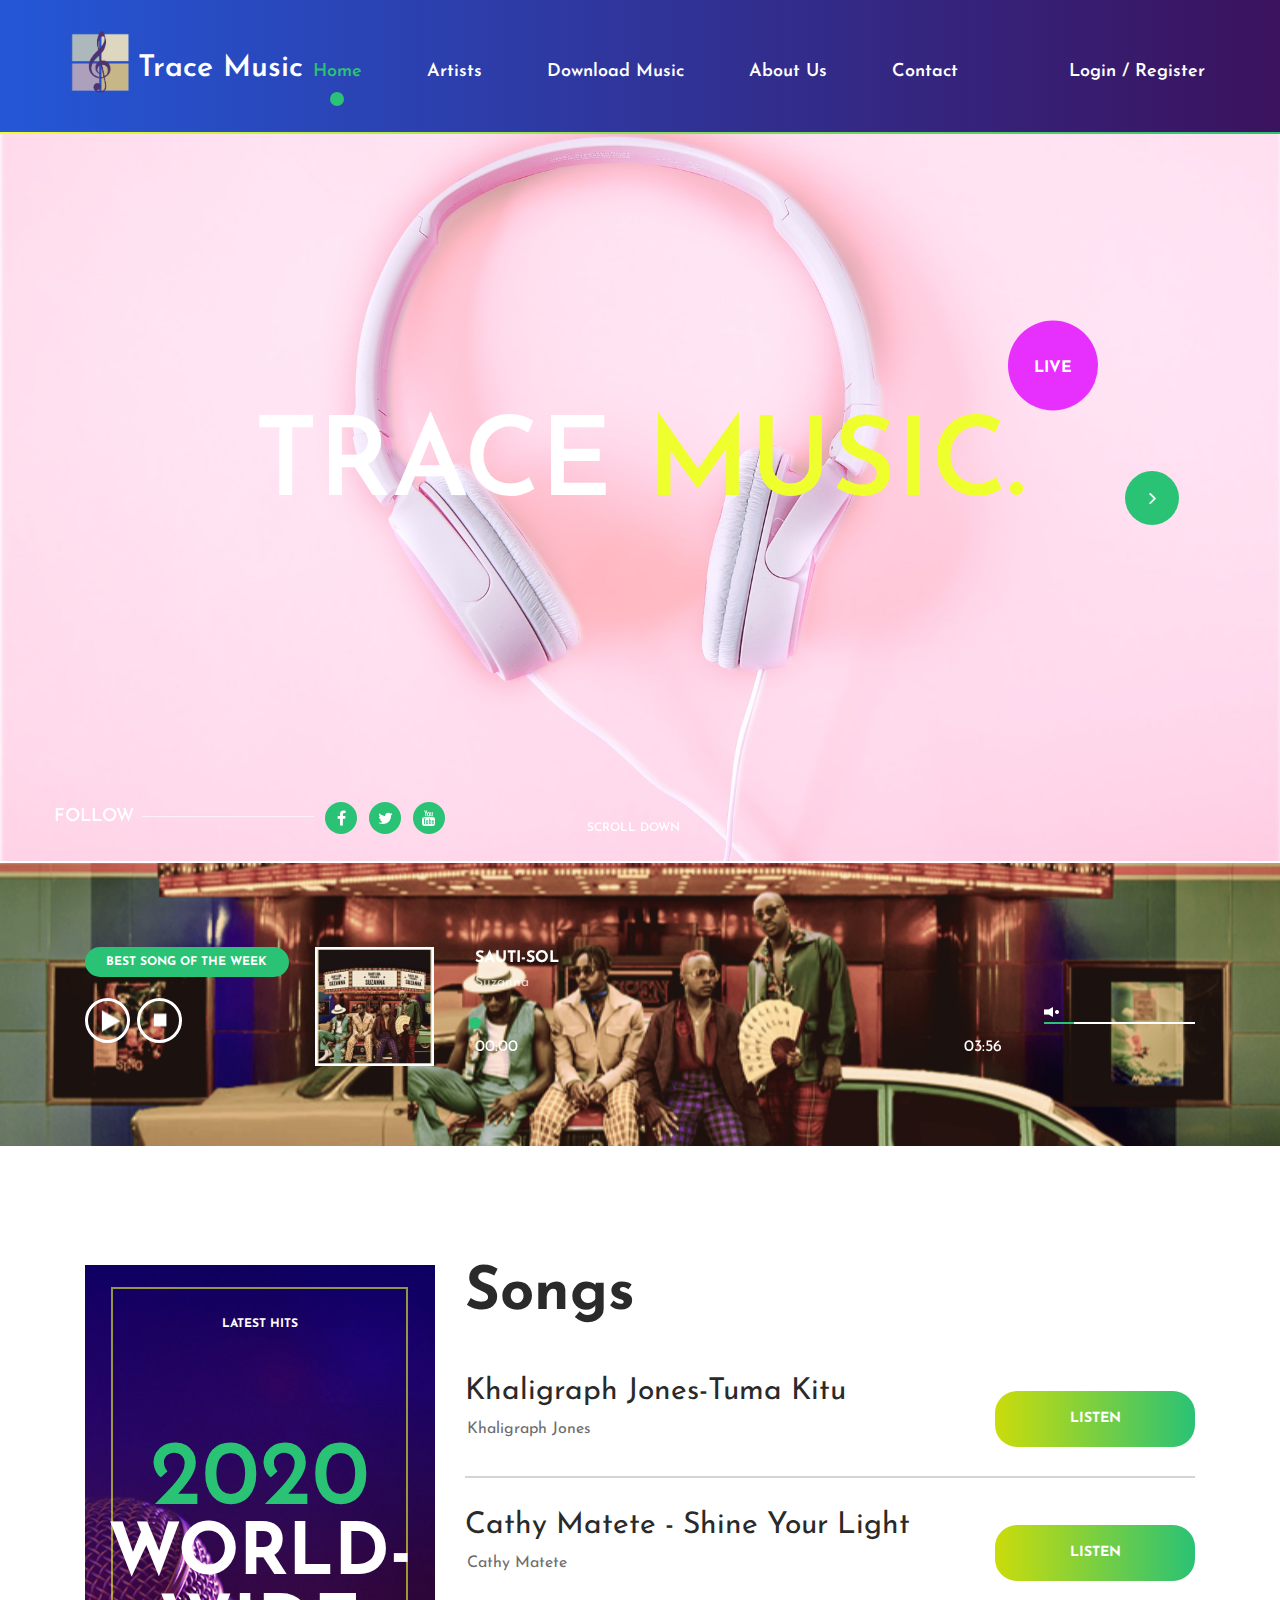
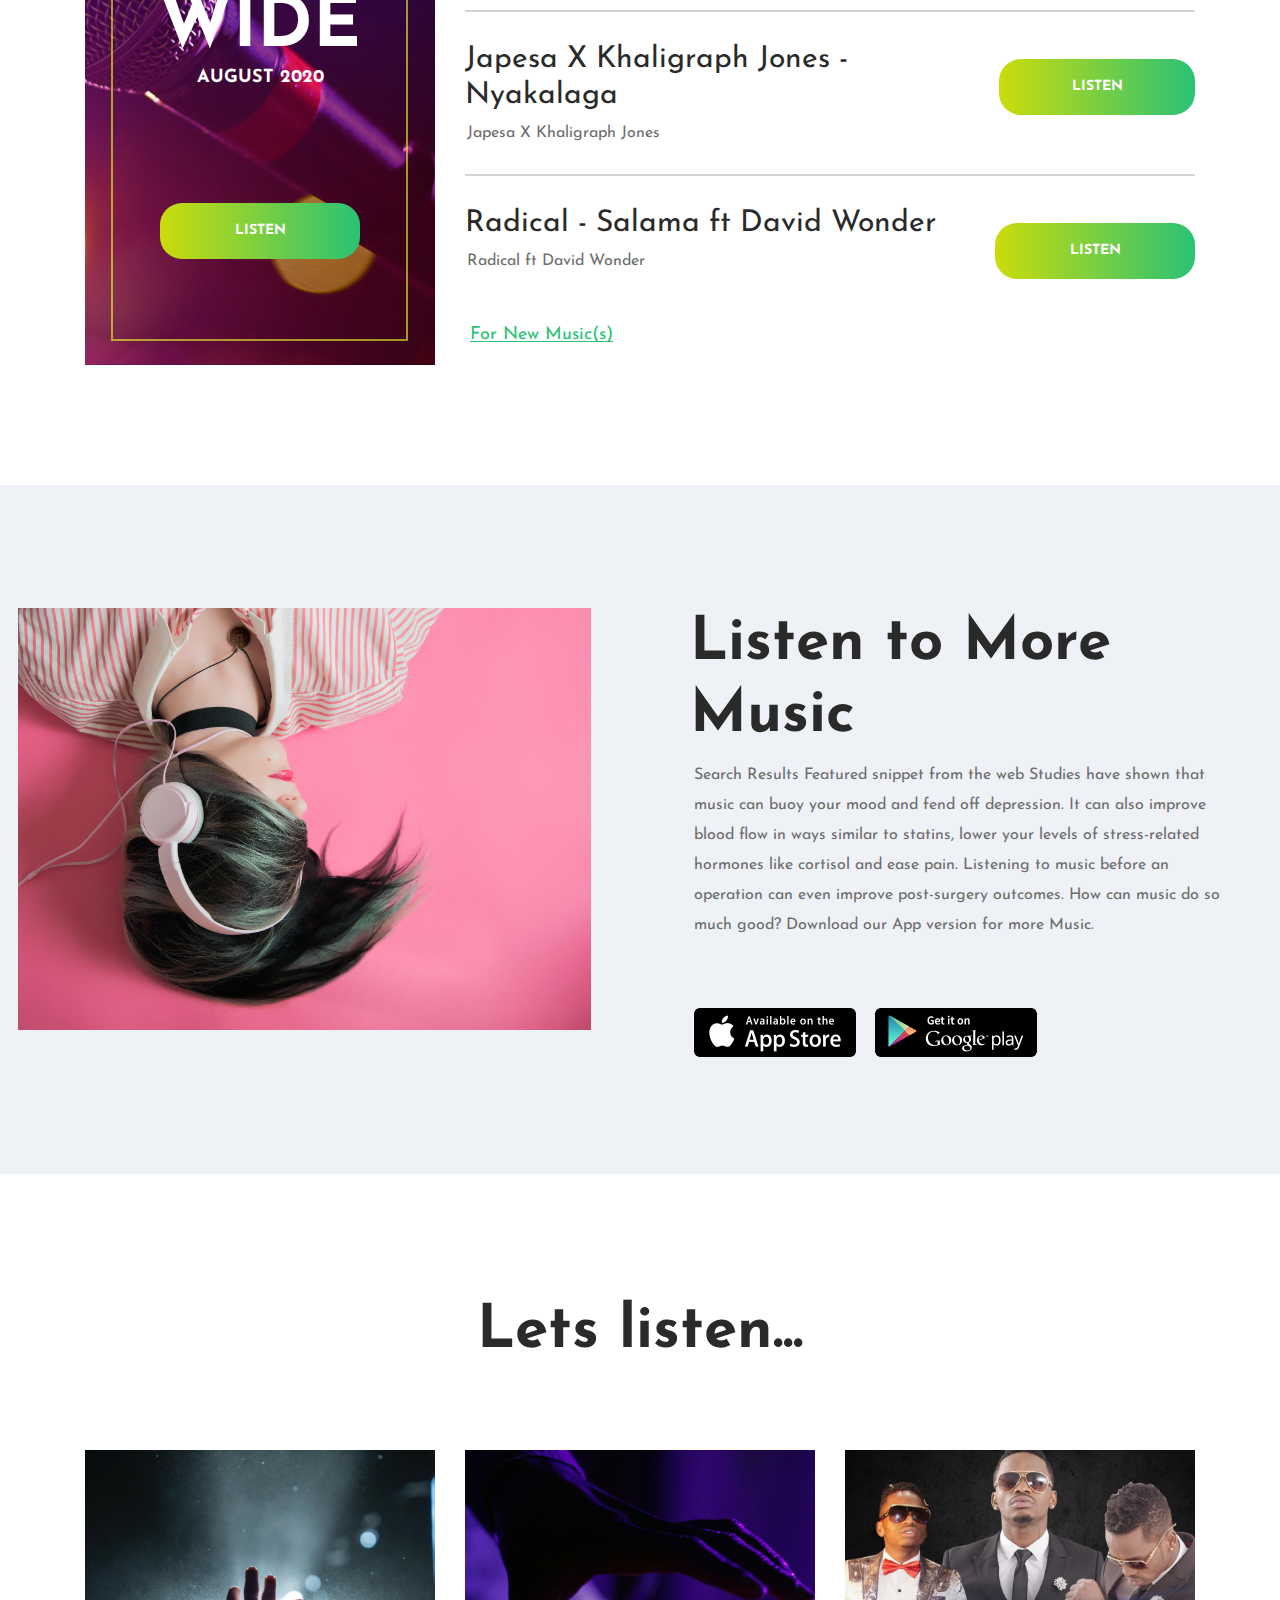
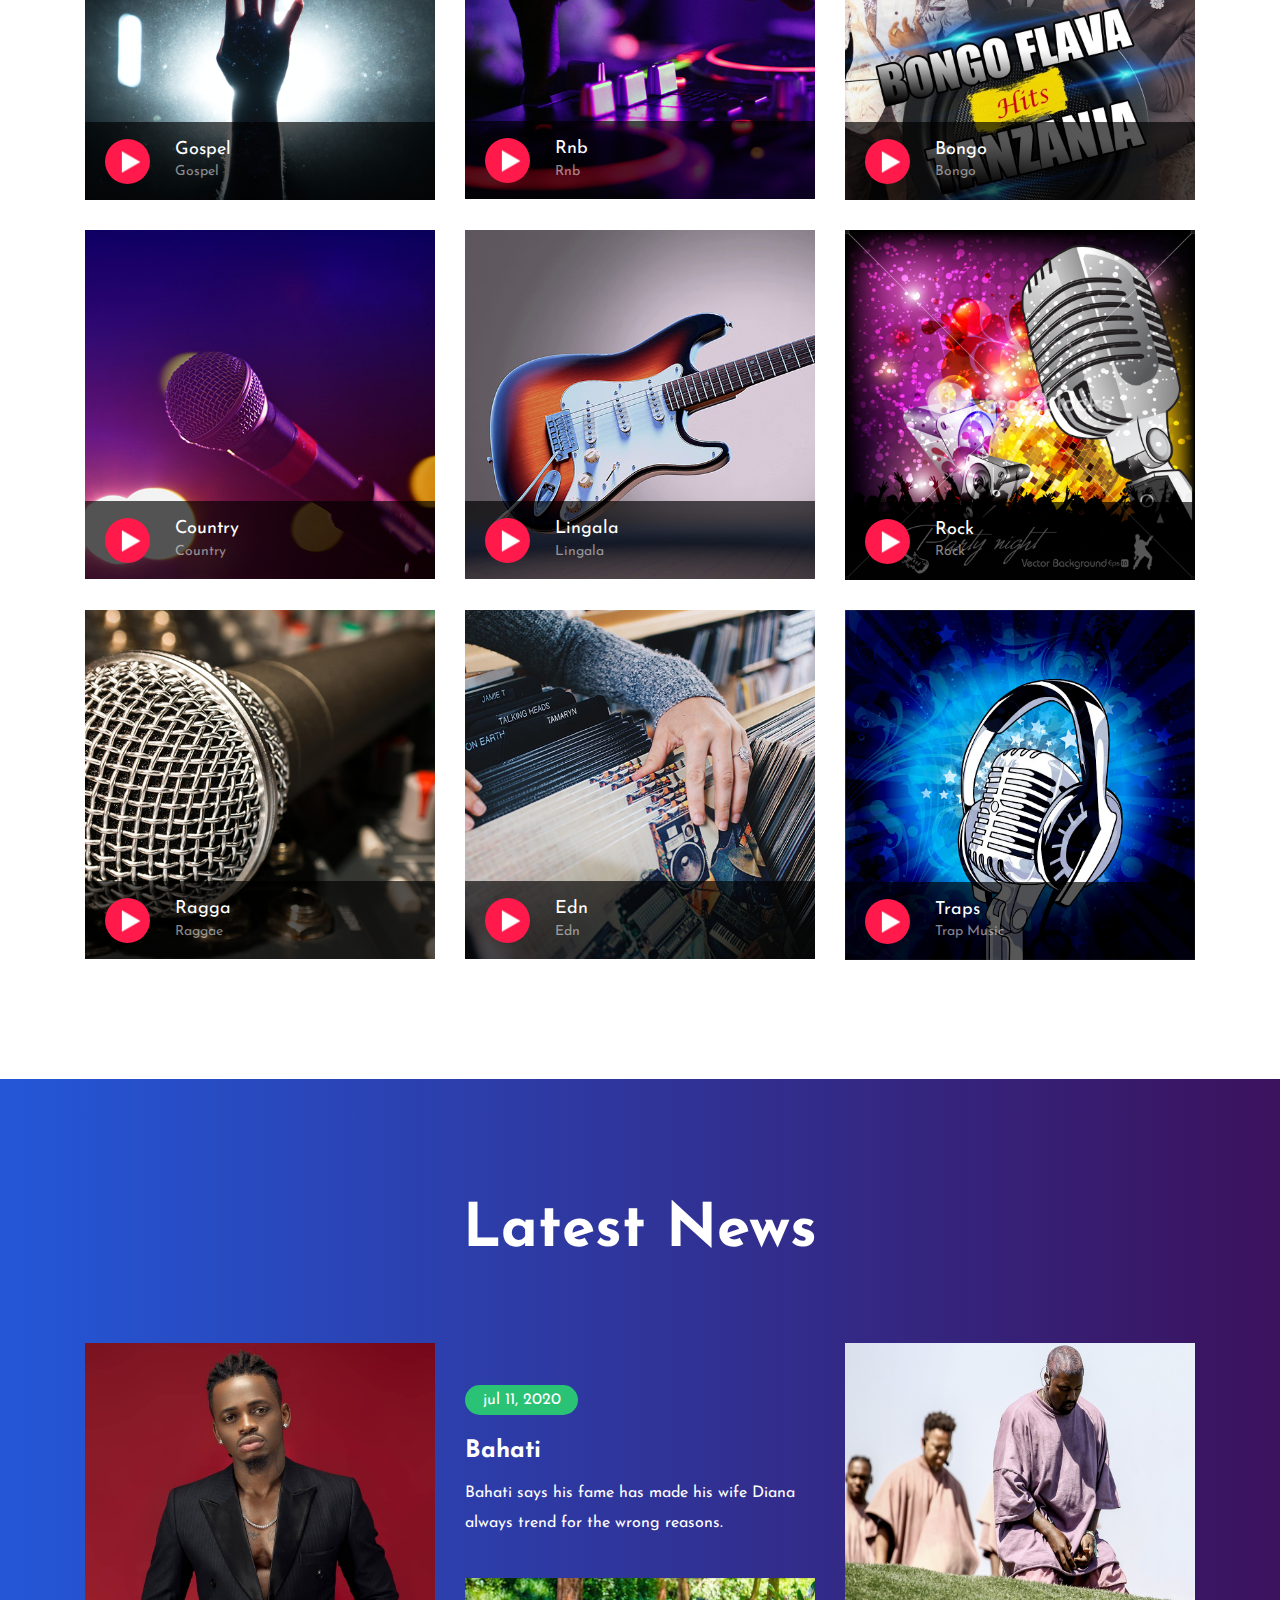
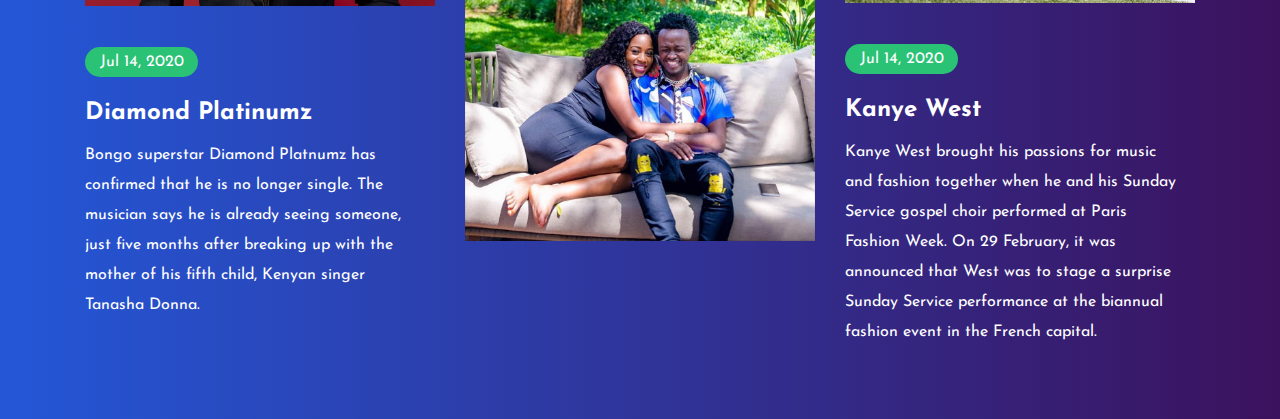
==== commit 14a3e2ee: "Merge pull request #6 from Trace-Music/artist" ====
--- a/index.html
+++ b/index.html
@@ -411,12 +411,12 @@
 					<!-- News Post -->
 					<div class="col-xl-4 col-md-6">
 						<div class="news_post image_top">
-							<div class="news_post_image"><img src="images/news_1.jpg" alt=""></div>
+							<div class="news_post_image"><img src="images/diamond.jpg" alt=""></div>
 							<div class="news_post_content">
-								<div class="news_post_date"><a href="#">Oct 19, 2018</a></div>
-								<div class="news_post_title"><a href="#">Music Seminary at Festival</a></div>
+								<div class="news_post_date"><a href="#">Jul 14, 2020</a></div>
+								<div class="news_post_title"><a href="#">Diamond Platinumz</a></div>
 								<div class="news_post_text">
-									<p>Lorem ipsum dolor sit amet, consectetur adipiscing elit. Morbi condimentum, neque ac porttitor scelerisque, nisi nisl tincidunt enim, non aliquet diam neque sed urna.</p>
+									<p>Bongo superstar Diamond Platnumz has confirmed that he is no longer single. The musician says he is already seeing someone, just five months after breaking up with the mother of his fifth child, Kenyan singer Tanasha Donna.</p>
 								</div>
 							</div>
 						</div>
@@ -426,25 +426,27 @@
 					<div class="col-xl-4 col-md-6">
 						<div class="news_post image_bottom d-flex flex-column align-items-start justify-content-start">
 							<div class="news_post_content order-md-1 order-2">
-								<div class="news_post_date"><a href="#">Oct 19, 2018</a></div>
-								<div class="news_post_title"><a href="#">Festival list for 2019</a></div>
+								<div class="news_post_date"><a href="#">jul 11, 2020</a></div>
+								<div class="news_post_title"><a href="#">Bahati</a></div>
 								<div class="news_post_text">
-									<p>Lorem ipsum dolor sit amet, consectetur adipiscing elit. Morbi condimentum, neque ac porttitor scelerisque, nisi nisl tincidunt enim, non aliquet diam neque sed urna.</p>
-								</div>
-							</div>
-							<div class="news_post_image order-md-2 order-1"><img src="images/news_2.jpg" alt=""></div>
+									<p>Bahati says his fame has made his wife Diana always trend for the wrong reasons.</p>
+								</div>
+							</div>
+							<div class="news_post_image order-md-2 order-1"><img src="images/bahati.jpg" alt=""></div>
 						</div>
 					</div>
 	
 					<!-- News Post -->
 					<div class="col-xl-4 col-md-6">
 						<div class="news_post image_top">
-							<div class="news_post_image"><img src="images/news_3.jpg" alt=""></div>
+							<div class="news_post_image"><img src="images/Kanye.jpg"  height="260px" alt=""></div>
 							<div class="news_post_content">
-								<div class="news_post_date"><a href="#">Oct 19, 2018</a></div>
-								<div class="news_post_title"><a href="#">New album release in 2019</a></div>
+								<div class="news_post_date"><a href="#">Jul 14, 2020</a></div>
+								<div class="news_post_title"><a href="#">Kanye West</a></div>
 								<div class="news_post_text">
-									<p>Lorem ipsum dolor sit amet, consectetur adipiscing elit. Morbi condimentum, neque ac porttitor scelerisque, nisi nisl tincidunt enim, non aliquet diam neque sed urna.</p>
+									<p>Kanye West brought his passions for music and fashion together when he and his Sunday Service gospel choir performed at Paris Fashion Week.
+
+										On 29 February, it was announced that West was to stage a surprise Sunday Service performance at the biannual fashion event in the French capital.</p>
 								</div>
 							</div>
 						</div>
